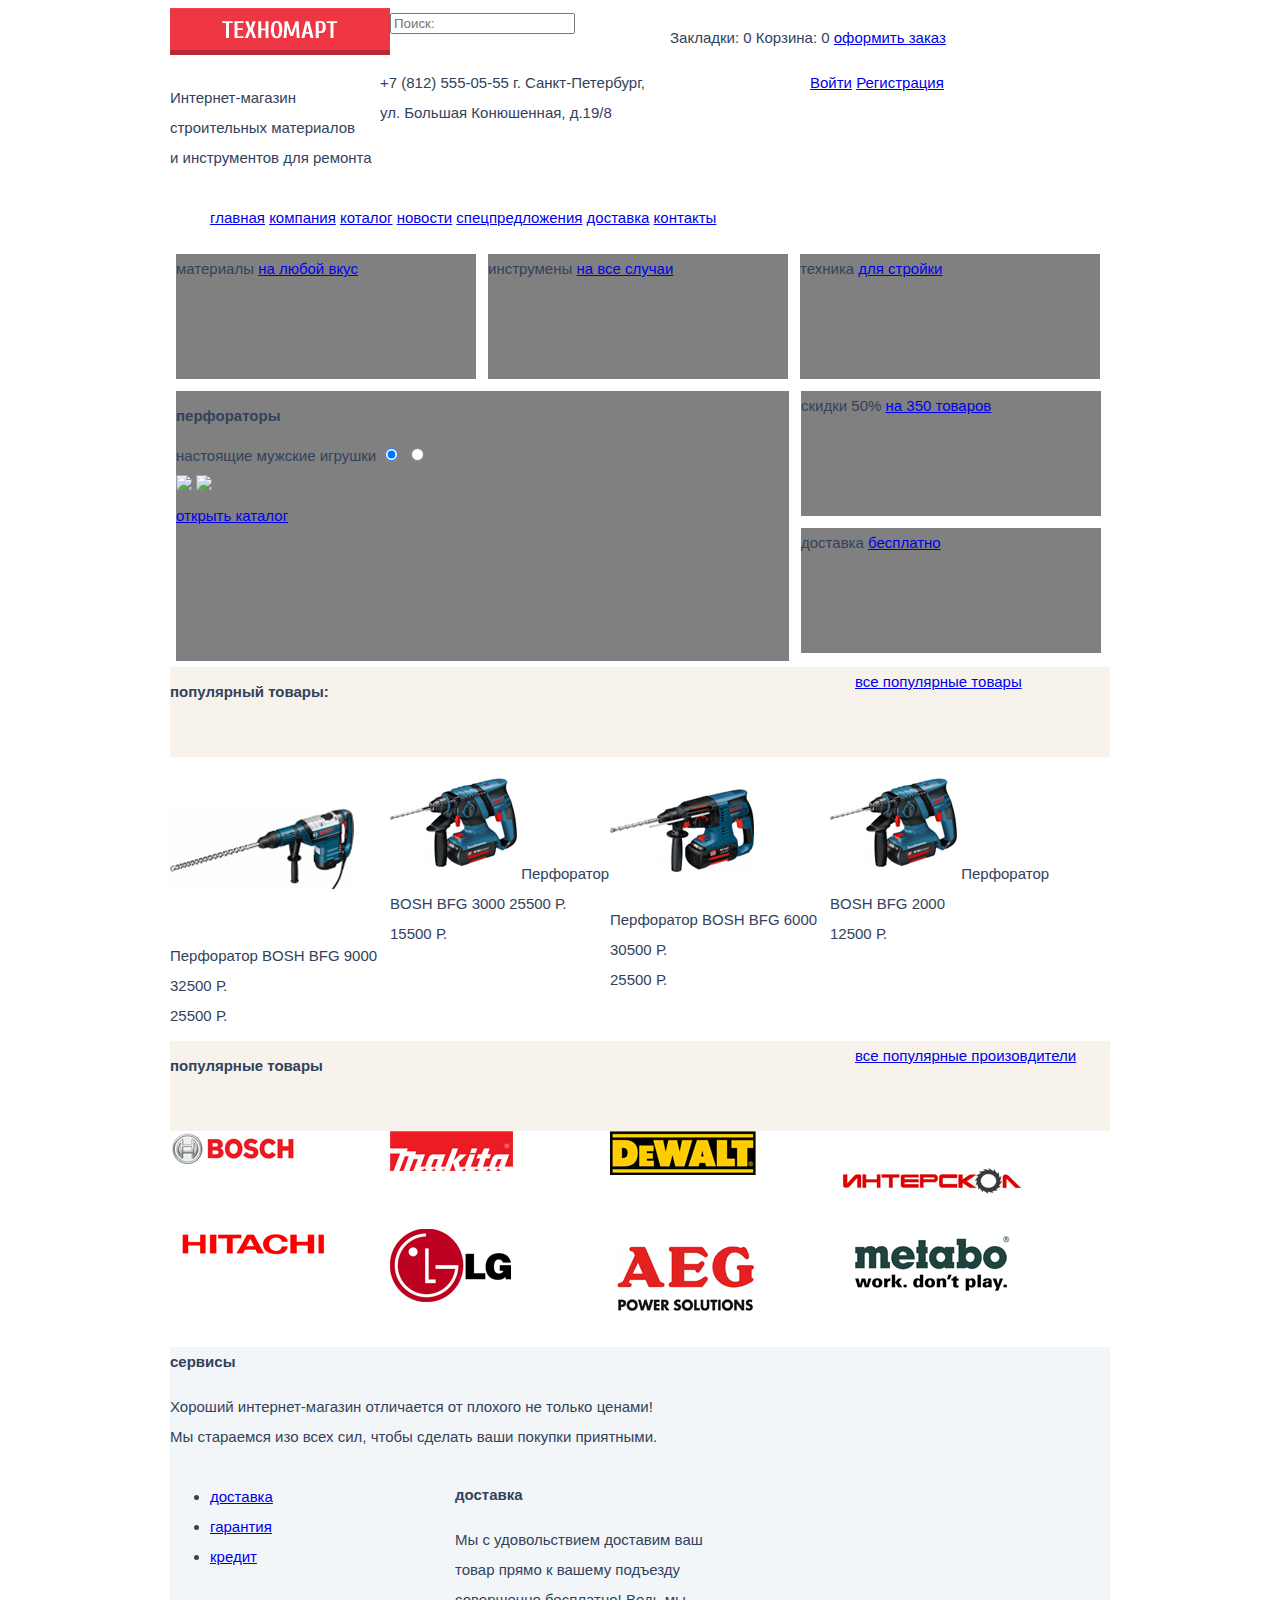
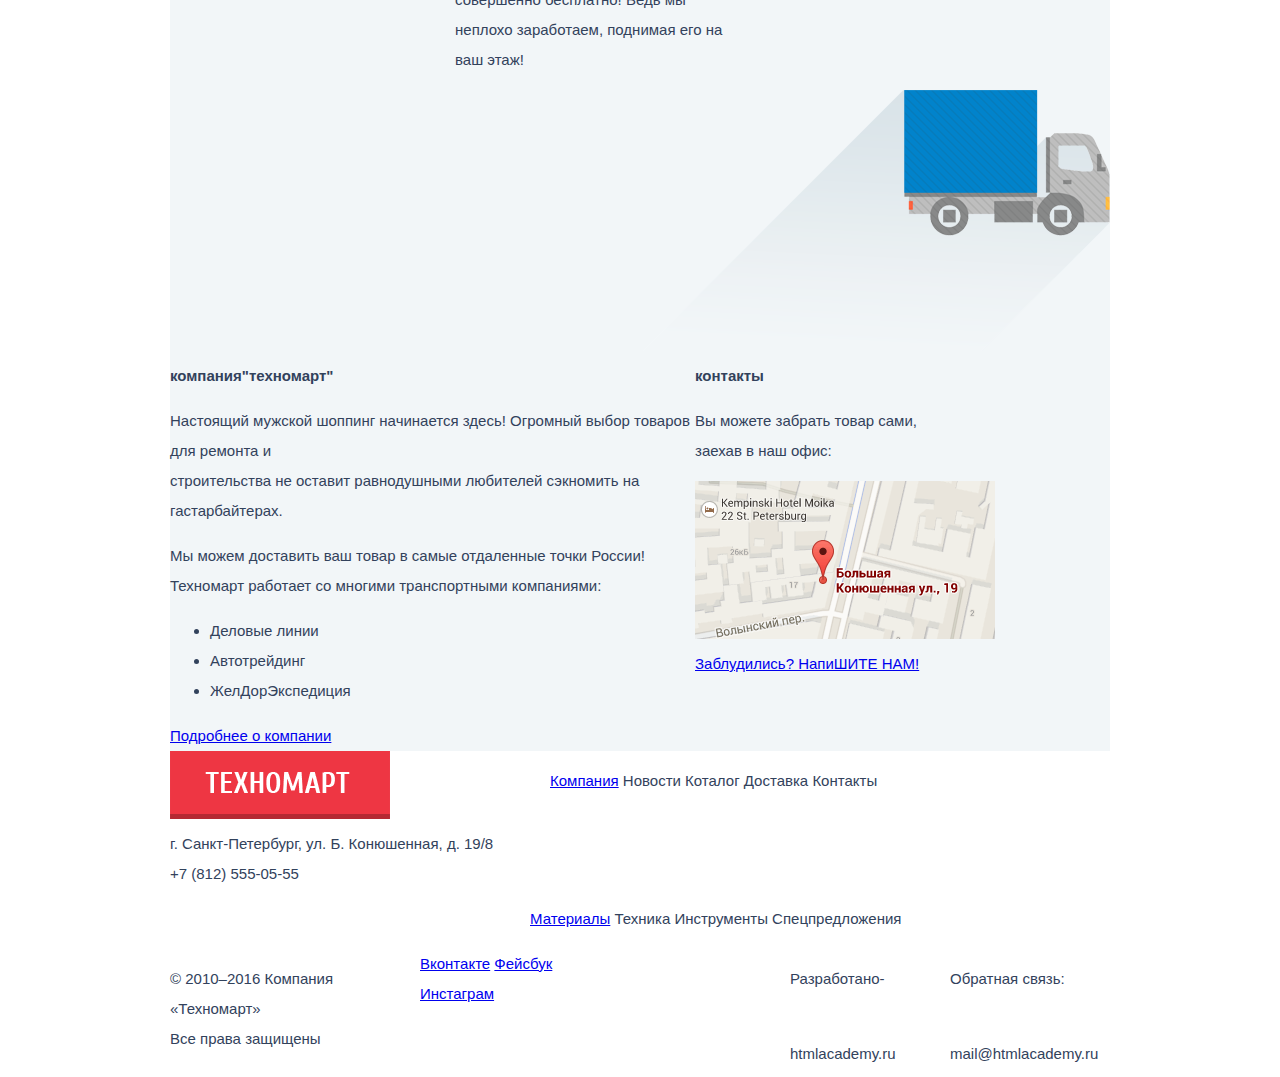
==== index.html @ 86e86a90 "Сетка личный проект" ====
<!DOCTYPE html>
<html lang="ru">
	<head>
		<meta charset="utf-8">
		<title>HTML Academy: Техномарт</title>
		<link href="css/style.css" rel="stylesheet">
    </head>
	<body>
		<header class="main_container">
			<div class="nav_head container">
				<div class="header_top clearfix">
					<div class="logo_head">
						<a href="#"><img src="img/head_logo.jpg" alt="Техномарт"></a>
					</div>
					<form class="search">
						<input type="search" placeholder="Поиск:">
					</form>			
					<ul class="users_panel">
						<li>Закладки: 0</li>
						<li>Корзина: 0</li>
						<li><a href="#">оформить заказ</a></li>
					</ul>
				</div>	
				<div class="header_middle clearfix">
					<div class="info_block">
						<p>Интернет-магазин<br> 
						строительных материалов<br>
						и инструментов для ремонта</p>
					</div>
					<div class="head_contacts">
						<div class="head_tel">+7 (812) 555-05-55
							<span class="head_signature">г. Санкт-Петербург, ул. Большая Конюшенная, д.19/8</span>
						</div>
					</div>	
					<div class="users_block">
						<a class="login" href="#">Войти</a>
						<a class="reg" href="#">Регистрация</a>
					</div>
				</div>	
				<nav class="main_navigation">
					<ul>
						<li><a href="#">главная</a></li>
						<li><a href="#">компания</a></li>
						<li><a href="#">коталог</a></li>
						<li><a href="#">новости</a></li>
						<li><a href="#">спецпредложения</a></li>
						<li><a href="#">доставка</a></li>
						<li><a href="#">контакты</a></li>
					</ul>
				</nav>
			</div>
		</header>
		<main class="container">		
			<div class="services clearfix">
				<div class="services_block">
					<span class="service_name">материалы</span>
					<a href="#">на любой вкус</a>
				</div>
				<div class="services_block">
					<span class="service_name">инструмены</span>
					<a href="#">на все случаи</a>
				</div>
				<div class="services_block">
					<span class="service_name">техника</span>
					<a href="#">для стройки</a>
				</div>
				<div class="slider">
					<h1>перфораторы</h1>
					<span class="signature">настоящие мужские игрушки</span>
					<input type="radio" id="btn-1" name="toggle" checked>
					<input type="radio" id="btn-2" name="toggle">
					<div class="slider-controls">
						<label for="btn-1"></label>
						<label for="btn-2"></label>
					</div>
					<div class="slider-inner">
						<div class="slider-slides">
							<img src="img/slide1.svg">
							<img src="img/slide2.svg">
						</div>                        
					</div>
					<div class="btn btn_slider">
						<a href="#">открыть каталог</a>
					</div>
				</div>
				<div class="services_block">
					<span class="service_name">скидки 50%</span>
					<a href="#">на 350 товаров</a>
				</div>
				<div class="services_block">
					<span class="service_name">доставка</span>
					<a href="#">бесплатно</a>
				</div>
			</div>
			<div class="popular">
				<h1>популярный товары:</h1>
				<div class="btn">
					<a href="#">все популярные товары</a>
				</div>
			</div>
			<div class="index_item clearfix">
				<div class="item">
					<img src="img/item_3.jpg" alt="bosh bfg 9000">
					<span>Перфоратор BOSH BFG 9000</span>
					<span>32500 Р.</span>
					<div class="btn_buy">25500 Р.
					</div>
				</div>
				<div class="item">
					<img src="img/item1.jpg" alt="bosh bfg 3000">
					<span>Перфоратор BOSH BFG 3000</span>
					<span>25500 Р.</span>
					<div class="btn_buy">15500 Р.
					</div>
				</div>
				<div class="item">
					<img src="img/item2.png" alt="bosh bfg 6000">
					<span>Перфоратор BOSH BFG 6000</span>
					<span>30500 Р.</span>
					<div class="btn_buy">25500 Р.
					</div>
				</div>
				<div class="item">
					<img src="img/item1.jpg" alt="bosh bfg 2000">
					<span>Перфоратор BOSH BFG 2000</span>
					<div class="btn_buy">12500 Р.
					</div>
				</div>
			</div>
			<div class="popular">
				<h1>популярные товары</h1>
				<div class="btn">
					<a href="#">все популярные произовдители</a>
				</div>
			</div>
			<div class="marks clearfix">
				<a href="#"><img src="img/bosch.png" alt="bosh"></a>
				<a href="#"><img src="img/Makita.png" alt="makita"></a>
				<a href="#"><img src="img/DeWALT.png" alt="Dewalt"></a>
				<a href="#"><img src="img/Интерскол.png" alt="интерскол"></a>
				<a href="#"><img src="img/Hitachi.png" alt="hitachi"></a>
				<a href="#"><img src="img/LG.png" alt="lg"></a>
				<a href="#"><img src="img/AEG.png" alt="AEG"></a>
				<a href="#"><img src="img/Metabo.png" alt="metabo"></a>
			</div>
			<div class="services_bottom clearfix">
				<h2>сервисы</h2>
				<p>Хороший интернет-магазин отличается от плохого не только ценами!<br>
				Мы стараемся изо всех сил, чтобы сделать ваши покупки приятными.</p>
				<ul>
					<li><a href="#">доставка</a></li>
					<li><a href="#">гарантия</a></li>
					<li><a href="#">кредит</a></li>
				</ul>
				<div class="delivery">
					<h2>доставка</h2>
					<p>Мы с удовольствием доставим ваш товар прямо 
					к вашему подъезду совершенно бесплатно!
					Ведь мы неплохо заработаем,
					поднимая его на ваш этаж!</p>
				</div>	
				<img src="img/car.svg" alt="доставка">
			</div>
			<div class="about clearfix">
				<div class="about_left">
					<h1>компания"техномарт"</h1>
					</p>Настоящий мужской шоппинг начинается здесь! Огромный выбор товаров для ремонта и <br>
					строительства не оставит равнодушными любителей сэкномить на гастарбайтерах.</p>
					<p>Мы можем доставить ваш товар в самые отдаленные точки России!<br>
					Техномарт работает со многими транспортными компаниями: </p>
					<ul class="about_services">
						<li>Деловые линии</li>
						<li>Автотрейдинг</li>
						<li>ЖелДорЭкспедиция</li>
					</ul>
					<a href="#">Подробнее о компании</a>
				</div>
				<div class="about_right">
					<h1>контакты</h1>
					<p>Вы можете забрать товар сами,<br> 
					заехав в наш офис:</p>
					<img src="img/map.png"" alt="карта">
				</div>
				<div class="btn">
					<a href="#">Заблудились? НапиШИТЕ НАМ!</a>
				</div>
			</div>	
		</main>
		<footer class="main_footer container">
			<div class="footer_1 clearfix">	
				<div class="footer_logo">
					<img src="img/footer_logo.png" alt="техномарт">
				</div>
				<ul class="footer_main_navigation">
					<li><a href="#">Компания</a></li>
					<li><a href="#"></a>Новости</li>
					<li><a href="#"></a>Коталог</li>
					<li><a href="#"></a>Доставка</li>
					<li><a href="#"></a>Контакты</li>
				</ul>
				<section class="footer_main_contacts">
					г. Санкт-Петербург, ул. Б. Конюшенная, д. 19/8
					+7 (812) 555-05-55
				</section>
				<ul class="foter_navigation">
					<li><a href="#">Материалы</a></li>
					<li><a href="#"></a>Техника</li>
					<li><a href="#"></a>Инструменты</li>
					<li><a href="#"></a>Спецпредложения</li>
				</ul>
			</div>		
			<div class="footer_2 clearfix">
				<div class="cop">
					<p>© 2010–2016 Компания «Техномарт»<br>
					Все права защищены</p>
				</div>
				<section class="footer_social">
					<a class="social_btn social_btn_vk" href="#">Вконтакте</a>
					<a class="social_btn social_btn_fb" href="#">Фейсбук</a>
					<a class="social_btn social_btn_inst" href="#">Инстаграм</a>
				</section>
				<div class="footer_contacts">
					<p>Обратная связь:</p><br>
					<span>mail@htmlacademy.ru</span>
				</div>
				<div class="footer_contacts">
					<p>Разработано-</p><br>
					<span>htmlacademy.ru</span>
				</div>
			</div>		
		</footer>
	</body>
</html>
---- css/style.css ----
body,h1,h2 {
	font-size: 15px;
	line-height: 30px;
	color: #32425c;
	font-style: normal;
	font-family: Curpum Regular, Arial, Helvetica, sans-serif;
	
}
.container {
  width: 940px;
  margin: 0 auto;
  padding: 0 10px;
}
/* header */
.logo_head {
	float: left;
}
.search {
	width: 240px;
	float: left;
}
.users_panel {
	width: 440px;
	float: right;
}
.clearfix::after {
  content: "";
  display: table;
  clear: both;
}
.info_block {
	width: 210px;
	float: left;
}
.head_contacts {
	width: 270px;
	float: left;
}
.users_block {
	width: 300px;
	float: right;
}

.main_navigation ul li, .users_panel li, .catalog_user_block li {
	display: inline-block;
}
/* header cotalog */
.catalog_user_block {
	width: 310px;
	float: right;
}
/* main */
.services_block {
	width: 300px;
	min-height: 125px;
	background-color: gray;
	margin: 6px;
	float: left;
}
.slider {
	width: 613px;
	min-height: 270px;
	background-color: gray;
	margin: 6px;
	float: left;
}
.popular {
	min-height: 90px;
	background-color: #f7f3ec;
}
.popular .btn {
	width: 255px;
	min-height: 40px;
	float: right;
}
.popular h1 {
	float: left;
}
.index_item {
	width: 100%;
	padding-top: 10px;
	padding-bottom: 10px;
}
.item {
	width: 220px;
	float: left;
}
.marks a {
	width: 220px;
	float: left;
}
.services_bottom {
	background-color: #f2f6f8;
}
.services_bottom ul {
	width: 245px;
	float: left;
}
.delivery {
	width: 285px;
	float: left;
	
}
.services_bottom img {
	float: right;
}
.about_left {
	width: 525px;
	float: left;

}
/* footer*/
.footer_logo {
	width: 220px;
	min-height: 70px;
	float: left;
}
.footer_main_navigation {
	width: 560px;
	min-height: 70px;
	float: right;
}

.footer_main_contacts {
	width: 335px;
	float: left;
}
.foter_navigation {
	width: 580px;
	float: right;
}
.cop {
	width: 250px;
	float: left;
}
.footer_social {
	width: 150px;
	float: left;
}
.footer_contacts {
	width: 160px;
	float: right;
}
/* main catalog */
.breadcrumbs {
	width: 100%
	float: left;
}
.index_content_left {
	width: 220px;
	float: left;
}
.section_title {
	width: 100%;
	float: left;
	background-color: #f2f6f8;
}
.filters_title {
	width:220px;
	float: left;
}
.filters {
	width: 220px;
	min-height: 715px;
	float: left;
}
.index_content_navigation {
	width: 700px;
	float: right;
}
.index_content_navigation ul {
	float: right;
}
.assortment {
	float:right;
}
.index_content_navigation h2 {
	width: 100px;
	float: left;
}
.items {
	width: 700px;
	float: right;
}
.item_box {
	width: 220px;
	min-height: 320px;
	float: left;
	margin: 5px;
	background-color: gray;
}
.index_content_navigation_2 {
	width: 290px;
	float: left;
}
.about {
	width: 100%;
	float: right;
	background-color: #f2f6f8;
}
/* index and catalog */
.footer_main_navigation li, 
.foter_navigation li, 
.breadcrumbs li,
.index_content_navigation li,
.index_content_navigation_2 li {
	display: inline-block;
}
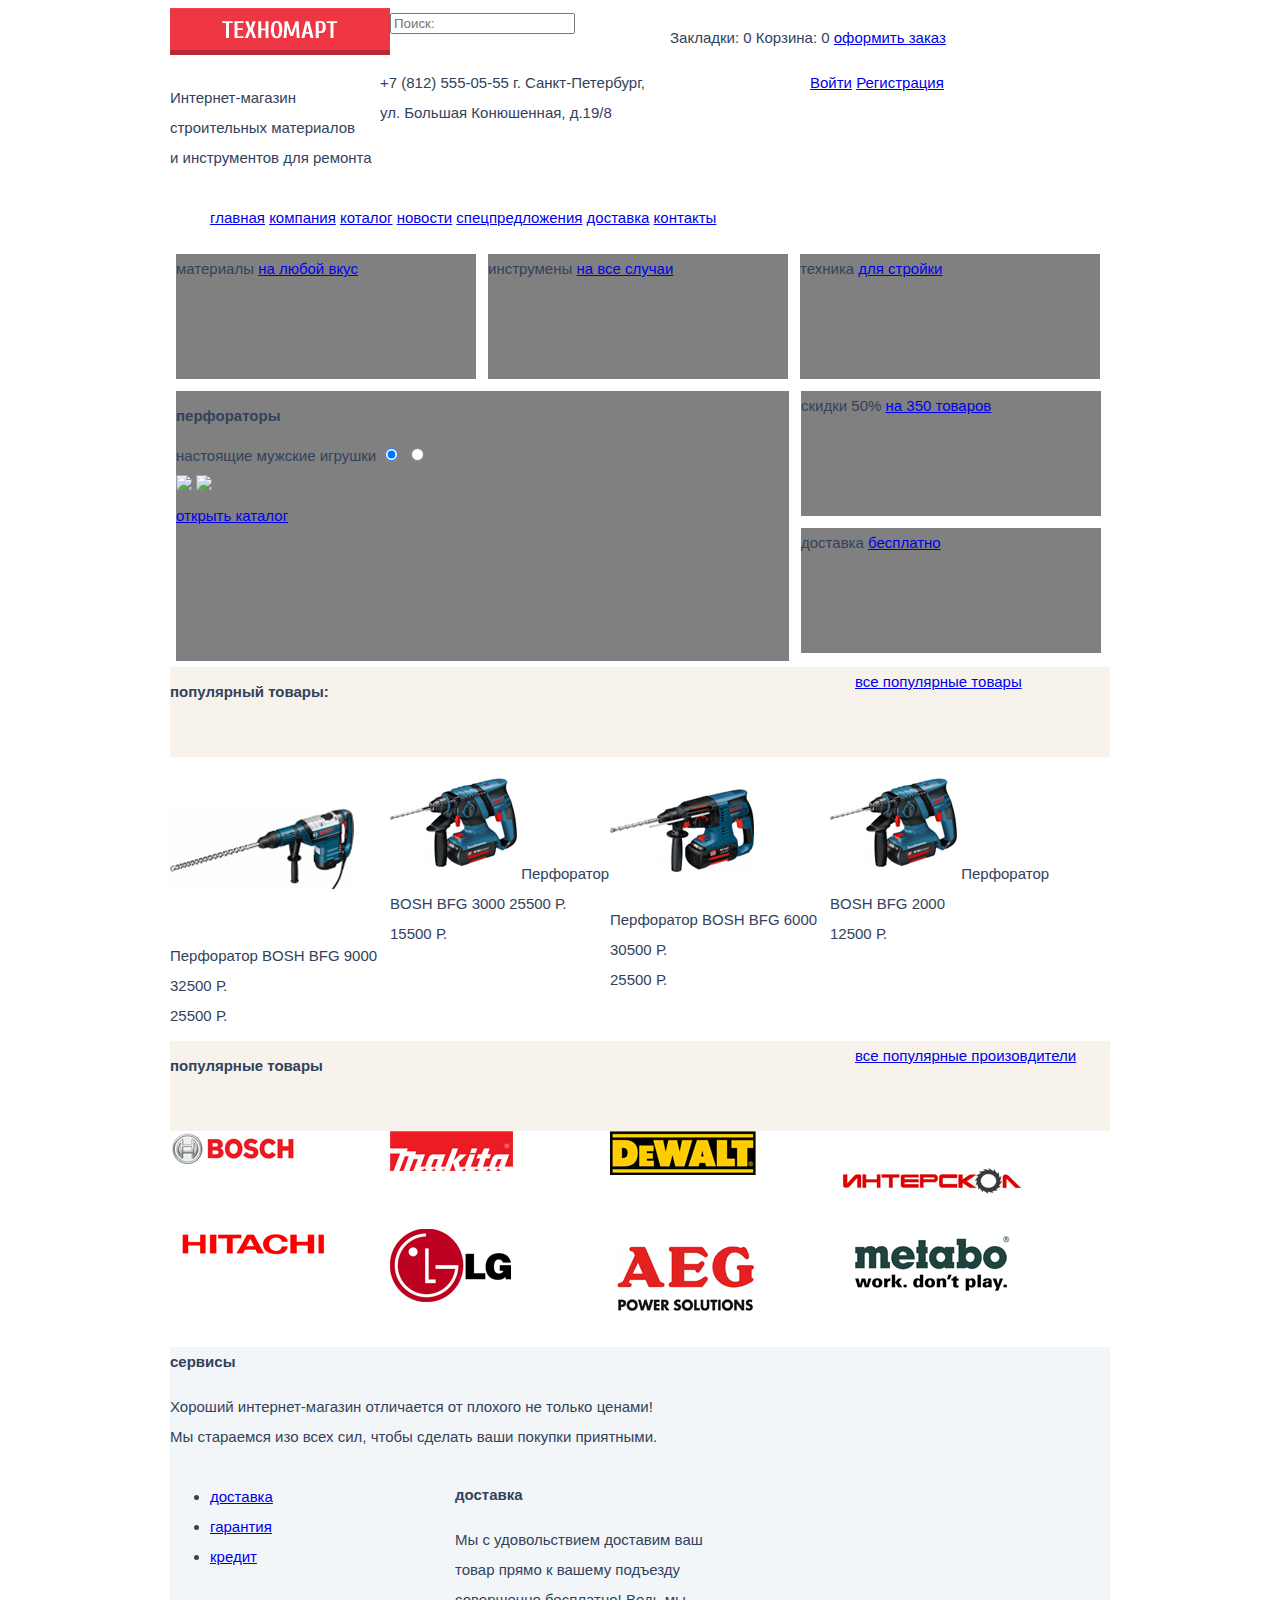
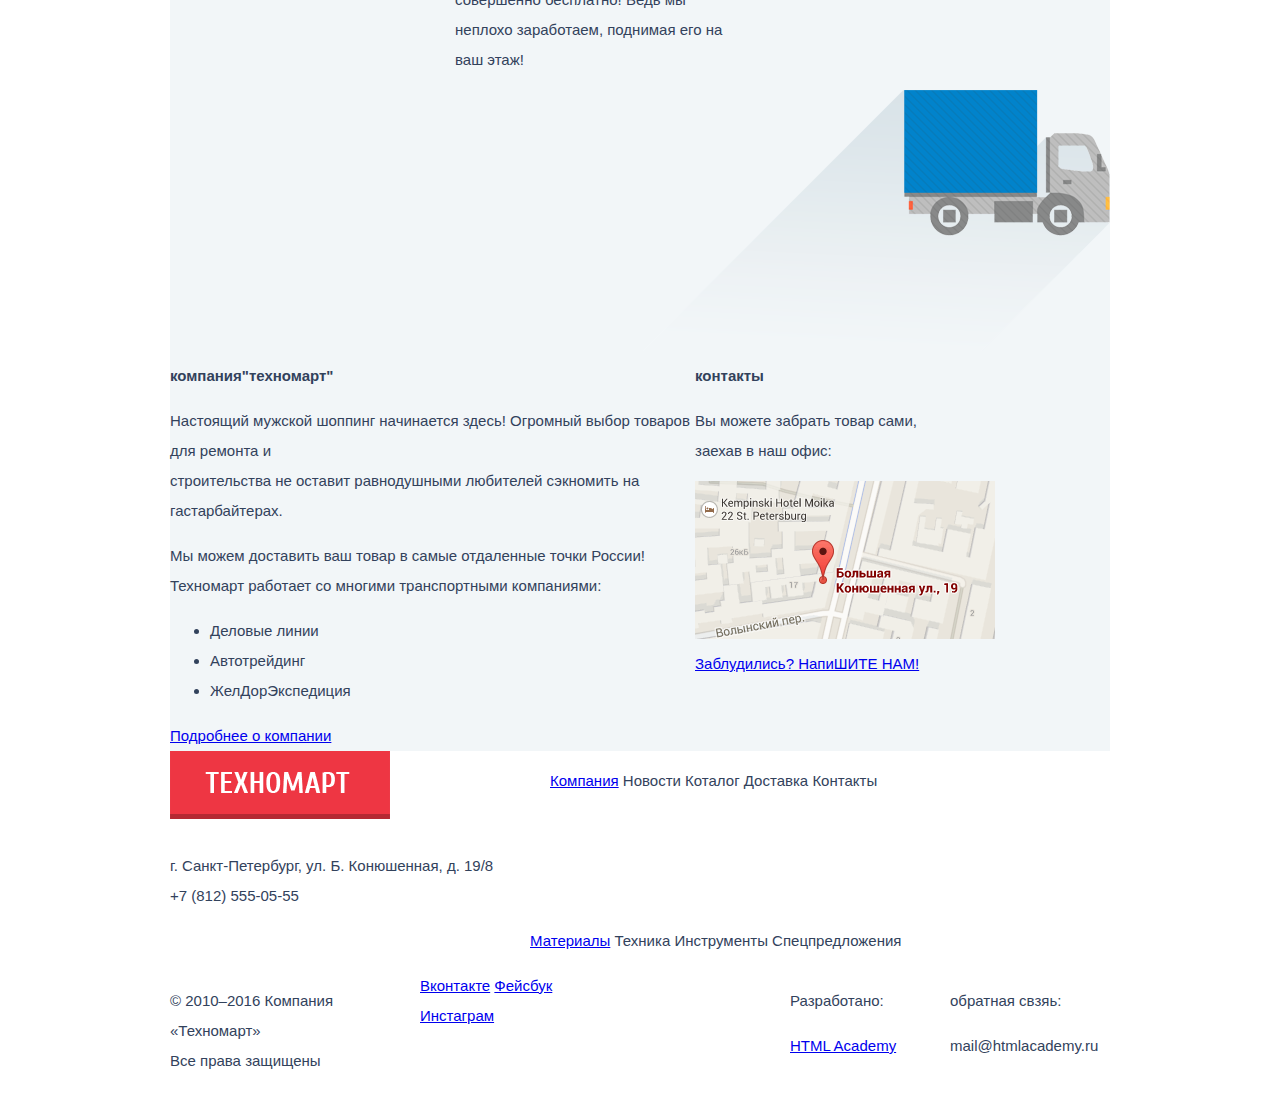
==== commit 4b287eec: "исправил ошибки" ====
--- a/index.html
+++ b/index.html
@@ -187,27 +187,31 @@
 			</div>	
 		</main>
 		<footer class="main_footer container">
-			<div class="footer_1 clearfix">	
-				<div class="footer_logo">
-					<img src="img/footer_logo.png" alt="техномарт">
-				</div>
-				<ul class="footer_main_navigation">
-					<li><a href="#">Компания</a></li>
-					<li><a href="#"></a>Новости</li>
-					<li><a href="#"></a>Коталог</li>
-					<li><a href="#"></a>Доставка</li>
-					<li><a href="#"></a>Контакты</li>
-				</ul>
-				<section class="footer_main_contacts">
-					г. Санкт-Петербург, ул. Б. Конюшенная, д. 19/8
-					+7 (812) 555-05-55
-				</section>
-				<ul class="foter_navigation">
-					<li><a href="#">Материалы</a></li>
-					<li><a href="#"></a>Техника</li>
-					<li><a href="#"></a>Инструменты</li>
-					<li><a href="#"></a>Спецпредложения</li>
-				</ul>
+			<div class="footer_1 clearfix">
+				<div class="footer_line_1 clearfix">	
+					<div class="footer_logo">
+						<img src="img/footer_logo.png" alt="техномарт">
+					</div>
+					<ul class="footer_main_navigation">
+						<li><a href="#">Компания</a></li>
+						<li><a href="#"></a>Новости</li>
+						<li><a href="#"></a>Коталог</li>
+						<li><a href="#"></a>Доставка</li>
+						<li><a href="#"></a>Контакты</li>
+					</ul>
+				</div>
+				<div class="footer_line_2 clearfix">
+					<div class="footer_main_contacts">
+						г. Санкт-Петербург, ул. Б. Конюшенная, д. 19/8
+						+7 (812) 555-05-55
+					</div>
+					<ul class="foter_navigation">
+						<li><a href="#">Материалы</a></li>
+						<li><a href="#"></a>Техника</li>
+						<li><a href="#"></a>Инструменты</li>
+						<li><a href="#"></a>Спецпредложения</li>
+					</ul>
+				</div>	
 			</div>		
 			<div class="footer_2 clearfix">
 				<div class="cop">
@@ -220,12 +224,12 @@
 					<a class="social_btn social_btn_inst" href="#">Инстаграм</a>
 				</section>
 				<div class="footer_contacts">
-					<p>Обратная связь:</p><br>
+					<p>обратная свзяь:</p>
 					<span>mail@htmlacademy.ru</span>
 				</div>
 				<div class="footer_contacts">
-					<p>Разработано-</p><br>
-					<span>htmlacademy.ru</span>
+					<p>Разработано:</p>
+					<a class="btn" href="https://htmlacademy.ru">HTML Academy</a>
 				</div>
 			</div>		
 		</footer>
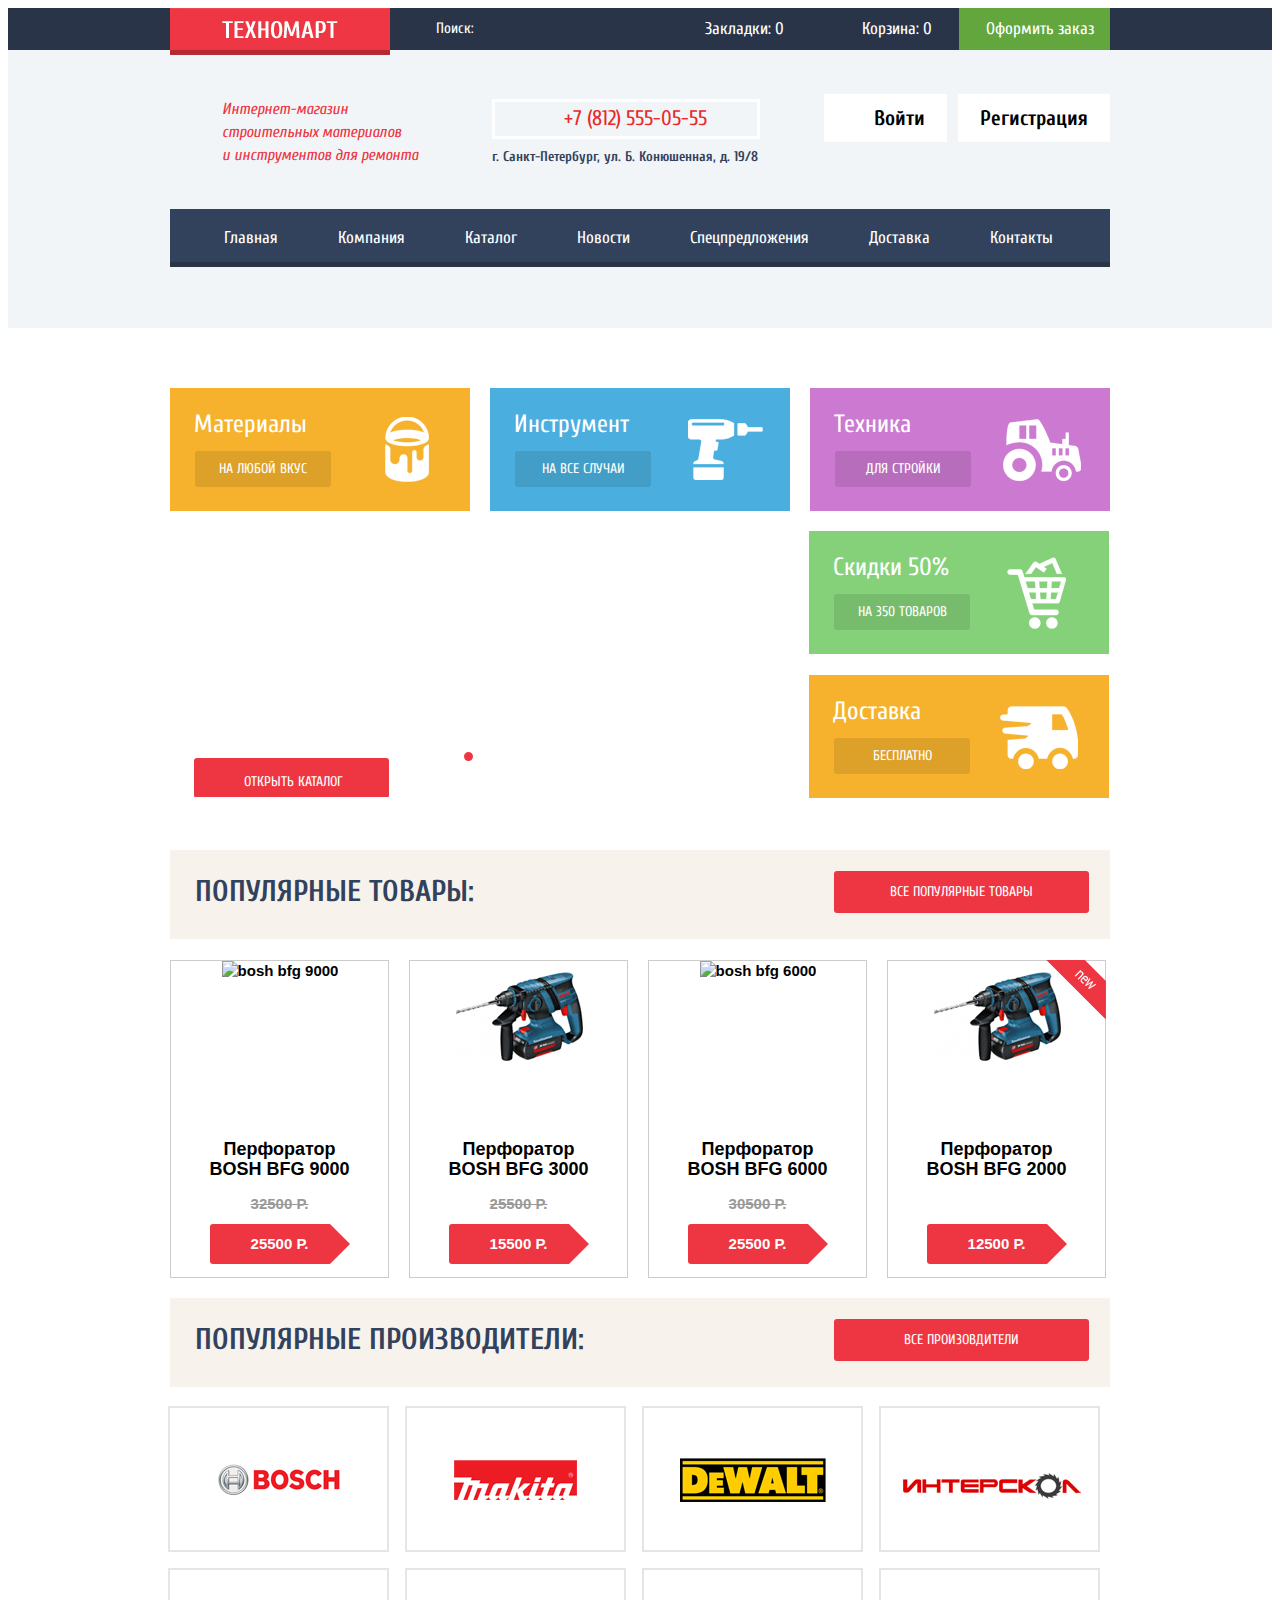
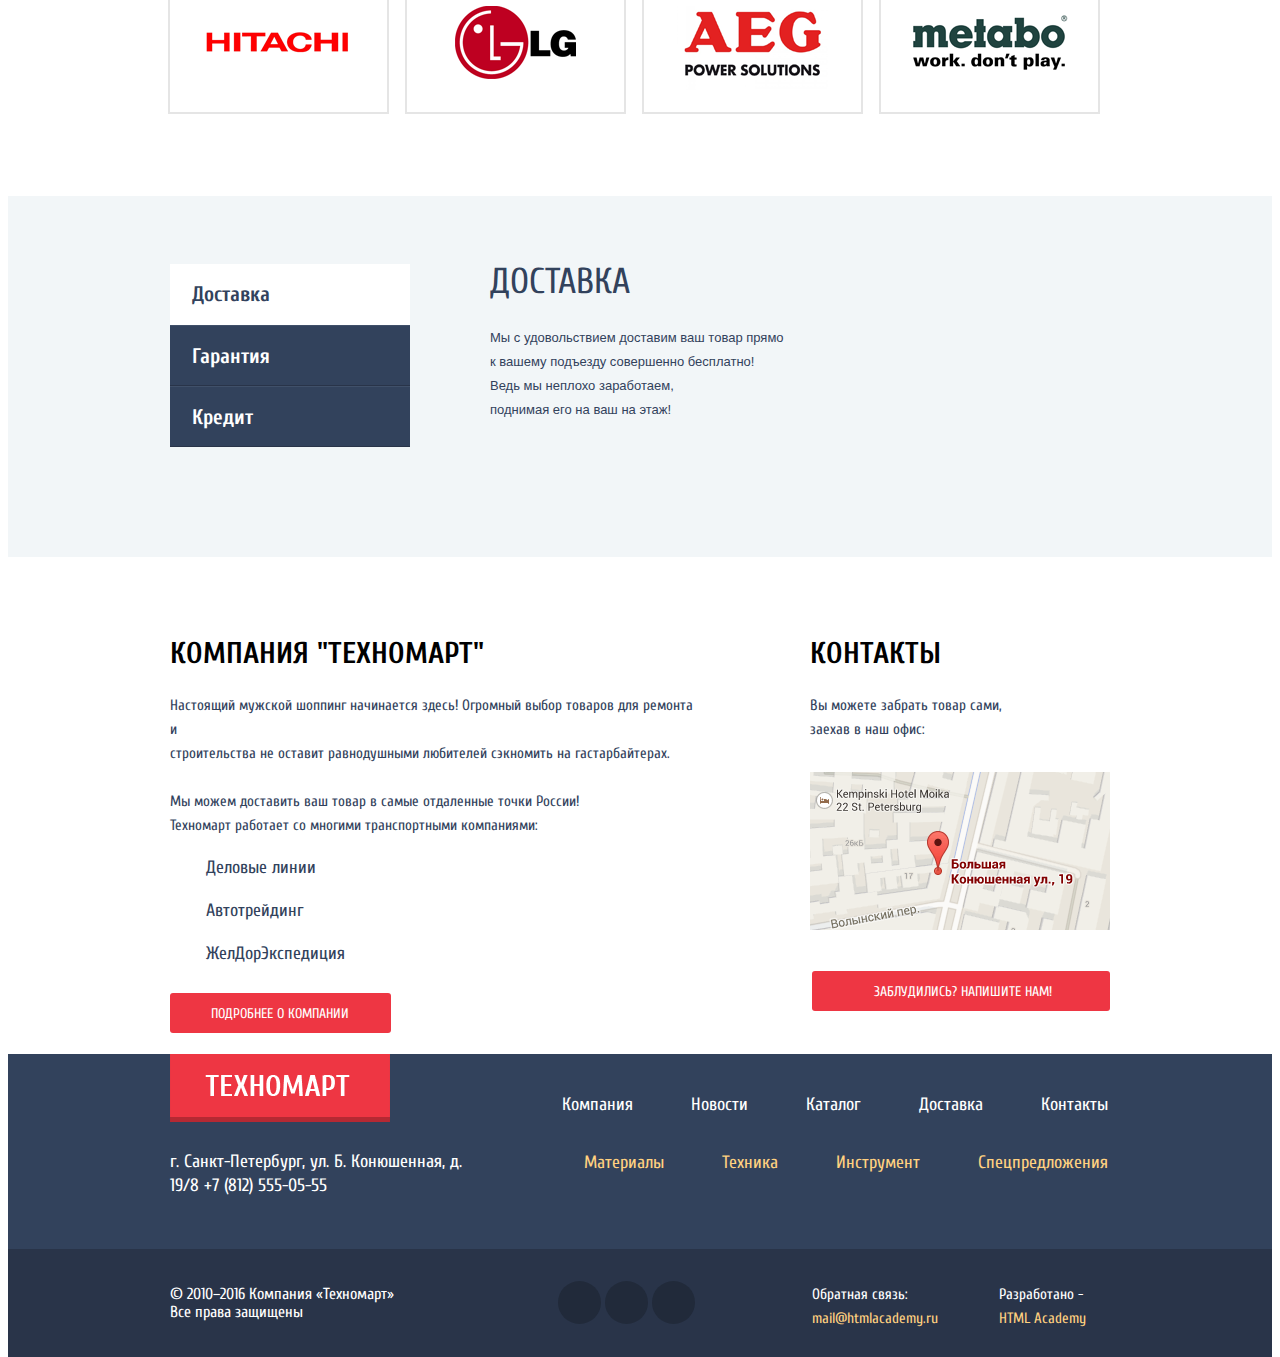
==== commit 8be614da: "финальный проект" ====
--- a/index.html
+++ b/index.html
@@ -3,235 +3,360 @@
 	<head>
 		<meta charset="utf-8">
 		<title>HTML Academy: Техномарт</title>
+		<link rel="stylesheet" href="css/normalize.css">
 		<link href="css/style.css" rel="stylesheet">
+		<link href='https://fonts.googleapis.com/css?family=Cuprum:400,700italic,400italic,700&subset=latin,cyrillic' rel='stylesheet' type='text/css'>
     </head>
 	<body>
-		<header class="main_container">
-			<div class="nav_head container">
-				<div class="header_top clearfix">
-					<div class="logo_head">
-						<a href="#"><img src="img/head_logo.jpg" alt="Техномарт"></a>
-					</div>
+		<header class="main_container index">
+			<div class="header_line_1">
+				<div class="container clearfix">
+					<a class="logo_head" href="#"></a>
 					<form class="search">
-						<input type="search" placeholder="Поиск:">
+						<input class="icon_search main_search" type="search" placeholder="Поиск:">
 					</form>			
 					<ul class="users_panel">
-						<li>Закладки: 0</li>
-						<li>Корзина: 0</li>
-						<li><a href="#">оформить заказ</a></li>
+						<li><a href="#">Закладки: 0</a></li>
+						<li><a href="#">Корзина: 0</a></li>
+						<li><a class="order" href="#">Оформить заказ</a></li>
 					</ul>
+				</div>
+			</div>			
+			<div class="container clearfix">
+				<div class="info_block">
+					<p>Интернет-магазин<br> 
+					строительных материалов<br>
+					и инструментов для ремонта</p>
+				</div>
+				<div class="head_contacts">
+					<div class="head_tel">
+						<span>+7 (812) 555-05-55</span>
+					</div>
+					<div class="head_signature">г. Санкт-Петербург, ул. Б. Конюшенная, д. 19/8</div>
 				</div>	
-				<div class="header_middle clearfix">
-					<div class="info_block">
-						<p>Интернет-магазин<br> 
-						строительных материалов<br>
-						и инструментов для ремонта</p>
-					</div>
-					<div class="head_contacts">
-						<div class="head_tel">+7 (812) 555-05-55
-							<span class="head_signature">г. Санкт-Петербург, ул. Большая Конюшенная, д.19/8</span>
-						</div>
+				<div class="users_block">
+					<a class="login" href="#">Войти</a>
+					<a class="reg" href="#">Регистрация</a>
+				</div>
+			</div>	
+			<nav class="main_navigation container">
+				<ul>
+					<li><a href="#">Главная</a></li>
+					<li><a href="#">Компания</a></li>
+					<li><a href="#">Каталог</a></li>
+					<li><a href="#">Новости</a></li>
+					<li><a href="#">Спецпредложения</a></li>
+					<li><a href="#">Доставка</a></li>
+					<li><a href="#">Контакты</a></li>
+				</ul>
+			</nav>
+		</header>
+		<main>
+			<div class="container">
+				<div class="services clearfix">
+					<div class="services_block orange">
+						<div class="new">
+						</div>
+						<span class="service_name">Материалы</span>
+						<a href="#">на любой вкус</a>
+					</div>
+					<div class="services_block blue">
+						<span class="service_name">Инструмент</span>
+						<a href="#">на все случаи</a>
+					</div>
+					<div class="services_block purple">
+						<span class="service_name">Техника</span>
+						<a href="#">для стройки</a>
+					</div>
+					<div class="slider_wrapper">
+						
+						<div class="arrows">
+							<label class="arrow_left" for="slide1"></label>
+							<label class="arrow_right" for="slide2"></label>
+						</div>
+						<input type="radio" id="slide1" name="toggle" checked>
+						<input type="radio" id="slide2" name="toggle">
+						<div class="circles">
+							<label for="slide1"></label>
+							<label for="slide2"></label>
+						</div>
+						
+						
+						<div class="slider">
+							<div class="slides slide1">
+								<div class="slide_text">
+									<div class="slide-title">
+										перфораторы</div>
+									<p>Настроящие мужские игрушки</p>
+									<a class="btn btn_slider" href="#">открыть каталог</a>
+								</div>
+							</div>	
+							<div class="slides slide2">
+								<div class="slide_text">
+									<div class="slide-title">
+										Дрели</div>
+									<p>Соседям на радость!</p>
+									<a class="btn btn_slider" href="#">открыть каталог</a>
+								</div>
+							</div>	
+						</div>		
+					</div>
+				
+					<div class="services_block green">
+						<span class="service_name">Скидки 50%</span>
+						<a href="#">на 350 товаров</a>
+					</div>
+					<div class="services_block orange_2">
+						<span class="service_name">Доставка</span>
+						<a href="#">бесплатно</a>
+					</div>
+				</div>
+				
+				
+				<div class="popular">
+					<h1>популярные товары:</h1>
+					<a class="btn" href="#">все популярные товары</a>
+				</div>
+				<div class="index_item clearfix">
+					<div class="item">
+						<div class="actions">
+							<a href="#" class="buy">Купить</a>
+							<a href="#" class="bookmark">В закладки</a>
+						</div>
+						<div class="item_image">
+							<img src="img/item3.jpg" alt="bosh bfg 9000">
+						</div>	
+						<h1 class="title">Перфоратор BOSH BFG 9000</h1>
+						<div class="discount">32500 Р.</div>
+						<div class="btn_buy">25500 Р.
+						</div>
+					</div>
+					<div class="item">
+						<div class="actions">
+							<a href="#" class="buy">Купить</a>
+							<a href="#" class="bookmark">В закладки</a>
+						</div>
+						<div class="item_image">
+							<img src="img/item1.jpg" alt="bosh bfg 3000">
+						</div>	
+						<h1 class="title">Перфоратор BOSH BFG 3000</h1>
+						<div class="discount">25500 Р.</div>
+						<div class="btn_buy">15500 Р.
+						</div>
+					</div>
+					<div class="item">
+						<div class="actions">
+							<a href="#" class="buy">Купить</a>
+							<a href="#" class="bookmark">В закладки</a>
+						</div>
+						<div class="item_image">
+							<img src="img/item2.jpg" alt="bosh bfg 6000">
+						</div>	
+						<h1 class="title">Перфоратор BOSH BFG 6000</h1>
+						<div class="discount">30500 Р.</div>
+						<div class="btn_buy">25500 Р.
+						</div>
+					</div>
+					<div class="item new_mark">
+						<div class="actions">
+							<a href="#" class="buy">Купить</a>
+							<a href="#" class="bookmark">В закладки</a>
+						</div>
+						<div class="item_image">
+							<img src="img/item1.jpg" alt="bosh bfg 2000">
+						</div>	
+						<h1 class="title">Перфоратор BOSH BFG 2000</h1>
+						<div class="discount"></div>
+						<div class="btn_buy">12500 Р.
+						</div>
+					</div>
+				</div>	
+
+				
+				<div class="popular_manufac clearfix">
+					<h1>популярные производители:</h1>
+						<a class="btn" href="#">все произовдители</a>
+				</div>
+				
+				
+				<div class="marks clearfix">
+					<a href="#">
+						<div class="marks_box">
+							<img src="img/bosch.png" alt="bosh">
+						</div>
+					</a>
+					<a href="#">
+						<div class="marks_box">		
+							<img src="img/Makita.png" alt="makita">
+						</div>
+					</a>	
+					<a href="#">		
+						<div class="marks_box">	
+							<img src="img/DeWALT.png" alt="Dewalt">
+						</div>
+					</a>	
+					<a href="#">		
+						<div class="marks_box">
+							<img src="img/Интерскол.png" alt="интерскол">
+						</div>
+					</a>	
+					<a href="#">		
+						<div class="marks_box">	
+							<img src="img/Hitachi.png" alt="hitachi">
+						</div>
+					</a>	
+					<a href="#">
+						<div class="marks_box">	
+							<img src="img/LG.png" alt="lg">
+						</div>
+					</a>	
+					<a href="#">	
+						<div class="marks_box">	
+							<img src="img/AEG.png" alt="AEG">
+						</div>
+					</a>	
+					<a href="#">	
+						<div class="marks_box">	
+							<img src="img/Metabo.png" alt="metabo">
+						</div>
+					</a>	
+				</div>
+			</div>	
+			
+			
+			<div class="services_bottom clearfix">
+				<div class="container">
+					<div class="switcher">
+						<input type="radio" name="switch_point" id="switch1" checked>
+						<input type="radio" name="switch_point" id="switch2">
+						<input type="radio" name="switch_point" id="switch3">
+
+						<ul class="switcher_bar">
+							<li>
+								<label for="switch1">Доставка</label>
+							</li>
+							<li>
+								<label for="switch2">Гарантия</label>
+							</li>
+							<li>
+								<label for="switch3">Кредит</label>
+							</li>
+						</ul>
+
+						<div class="sw_slides sw_slide1">
+							<h1 class="sw_title">Доставка</h1>
+							<p class="sw_text">Мы&nbsp;с&nbsp;удовольствием доставим ваш товар прямо к&nbsp;вашему подъезду совершенно бесплатно! <br>
+							Ведь мы&nbsp;неплохо заработаем, <br>поднимая его на&nbsp;ваш на&nbsp;этаж!</p>
+						</div>
+
+						<div class="sw_slides sw_slide2">
+							<h1 class="sw_title">Гарантия</h1>
+							<p class="sw_text">Если купленный у нас товар поломается или заискрит, а также в случае пожара, 
+							спровоцированного его возгаранием,  вы всегда можете быть уверены 
+							в нашей гарантии. Мы обменяем сгоревший товар на новый. Дом уж восстановите как-нибудь сами.</p>
+						</div>
+
+						<div class="sw_slides sw_slide3">
+							<h1 class="sw_title">Кредит</h1>
+							<p class="sw_text">Залезть в долговую яму стало проще! Кредитные консультанты придут вам на помощь.</p>
+						</div>
+					</div>
+				</div>			
+			</div>		
+
+			
+			
+			<div class="about clearfix">
+				<div class="container">
+					<div class="about_left">
+						<h1>компания "техномарт"</h1>
+						<p>Настоящий мужской шоппинг начинается здесь! Огромный выбор товаров для ремонта и<br>
+						строительства не оставит равнодушными любителей сэкномить на гастарбайтерах.</p>
+						<p>Мы можем доставить ваш товар в самые отдаленные точки России!<br>
+						Техномарт работает со многими транспортными компаниями: </p>
+						<ul class="about_services">
+							<li>Деловые линии</li>
+							<li>Автотрейдинг</li>
+							<li>ЖелДорЭкспедиция</li>
+						</ul>
+						<a class="btn" href="#">Подробнее о компании</a>
+					</div>
+					<div class="about_right">
+						<h1>контакты</h1>
+						<p>Вы можете забрать товар сами,<br> 
+						заехав в наш офис:</p>
+						<img class="map" src="img/map.png"" alt="карта">
+					
+						<a class="btn" href="#">Заблудились? НапиШИТЕ НАМ!</a>
+					</div>
+				</div>	
+			</div>
+
+			
+		</main>
+		
+		
+		
+		<footer>
+			<div class="footer_upper footer_upper_cotalog">
+				<div class="container clearfix">
+					<div class="contacts">
+						<a class="logo" href="/"></a>
+					</div>
+					<div class="footer_menu_up">
+						<ul class="site_menu">
+							<li><a href="#">Компания</a>
+							</li>
+							<li><a href="#">Новости</a>
+							</li>
+							<li><a href="catalog.html">Каталог</a>
+							</li>
+							<li><a href="#shipping">Доставка</a>
+							</li>
+							<li><a href="#contacts">Контакты</a>
+							</li>
+						</ul>
 					</div>	
-					<div class="users_block">
-						<a class="login" href="#">Войти</a>
-						<a class="reg" href="#">Регистрация</a>
+					<div class="footer_menu_dw">
+						<p class="address">г. Санкт-Петербург, ул. Б. Конюшенная, д. 19/8
+						+7 (812) 555-05-55</p>
+						<ul class="shop_menu">
+							<li><a href="catalog.html">Материалы</a>
+							</li>
+							<li><a href="catalog.html">Техника</a>
+							</li>
+							<li><a href="catalog.html">Инструмент</a>
+							</li>
+							<li><a href="catalog.html">Спецпредложения</a>
+							</li>
+						</ul>
+					</div>	
+				</div>
+			</div>
+
+
+			
+			<div class="footer_2 clearfix">
+				<div class="container">
+					<div class="cop">
+						<p>© 2010–2016 Компания «Техномарт»<br>
+						Все права защищены</p>
+					</div>
+					<section class="footer_social">
+						<a class="social_btn social_btn_vk" href="#"></a>
+						<a class="social_btn social_btn_fb" href="#"></a>
+						<a class="social_btn social_btn_inst" href="#"></a>
+					</section>
+					<div class="footer_contacts_mail">
+						<p>Обратная связь: <a href="#">mail@htmlacademy.ru</a></p>
+					</div>
+					<div class="footer_contacts">
+						<p>Разработано - <br><a href="https://htmlacademy.ru">HTML Academy</a></p>
 					</div>
 				</div>	
-				<nav class="main_navigation">
-					<ul>
-						<li><a href="#">главная</a></li>
-						<li><a href="#">компания</a></li>
-						<li><a href="#">коталог</a></li>
-						<li><a href="#">новости</a></li>
-						<li><a href="#">спецпредложения</a></li>
-						<li><a href="#">доставка</a></li>
-						<li><a href="#">контакты</a></li>
-					</ul>
-				</nav>
-			</div>
-		</header>
-		<main class="container">		
-			<div class="services clearfix">
-				<div class="services_block">
-					<span class="service_name">материалы</span>
-					<a href="#">на любой вкус</a>
-				</div>
-				<div class="services_block">
-					<span class="service_name">инструмены</span>
-					<a href="#">на все случаи</a>
-				</div>
-				<div class="services_block">
-					<span class="service_name">техника</span>
-					<a href="#">для стройки</a>
-				</div>
-				<div class="slider">
-					<h1>перфораторы</h1>
-					<span class="signature">настоящие мужские игрушки</span>
-					<input type="radio" id="btn-1" name="toggle" checked>
-					<input type="radio" id="btn-2" name="toggle">
-					<div class="slider-controls">
-						<label for="btn-1"></label>
-						<label for="btn-2"></label>
-					</div>
-					<div class="slider-inner">
-						<div class="slider-slides">
-							<img src="img/slide1.svg">
-							<img src="img/slide2.svg">
-						</div>                        
-					</div>
-					<div class="btn btn_slider">
-						<a href="#">открыть каталог</a>
-					</div>
-				</div>
-				<div class="services_block">
-					<span class="service_name">скидки 50%</span>
-					<a href="#">на 350 товаров</a>
-				</div>
-				<div class="services_block">
-					<span class="service_name">доставка</span>
-					<a href="#">бесплатно</a>
-				</div>
-			</div>
-			<div class="popular">
-				<h1>популярный товары:</h1>
-				<div class="btn">
-					<a href="#">все популярные товары</a>
-				</div>
-			</div>
-			<div class="index_item clearfix">
-				<div class="item">
-					<img src="img/item_3.jpg" alt="bosh bfg 9000">
-					<span>Перфоратор BOSH BFG 9000</span>
-					<span>32500 Р.</span>
-					<div class="btn_buy">25500 Р.
-					</div>
-				</div>
-				<div class="item">
-					<img src="img/item1.jpg" alt="bosh bfg 3000">
-					<span>Перфоратор BOSH BFG 3000</span>
-					<span>25500 Р.</span>
-					<div class="btn_buy">15500 Р.
-					</div>
-				</div>
-				<div class="item">
-					<img src="img/item2.png" alt="bosh bfg 6000">
-					<span>Перфоратор BOSH BFG 6000</span>
-					<span>30500 Р.</span>
-					<div class="btn_buy">25500 Р.
-					</div>
-				</div>
-				<div class="item">
-					<img src="img/item1.jpg" alt="bosh bfg 2000">
-					<span>Перфоратор BOSH BFG 2000</span>
-					<div class="btn_buy">12500 Р.
-					</div>
-				</div>
-			</div>
-			<div class="popular">
-				<h1>популярные товары</h1>
-				<div class="btn">
-					<a href="#">все популярные произовдители</a>
-				</div>
-			</div>
-			<div class="marks clearfix">
-				<a href="#"><img src="img/bosch.png" alt="bosh"></a>
-				<a href="#"><img src="img/Makita.png" alt="makita"></a>
-				<a href="#"><img src="img/DeWALT.png" alt="Dewalt"></a>
-				<a href="#"><img src="img/Интерскол.png" alt="интерскол"></a>
-				<a href="#"><img src="img/Hitachi.png" alt="hitachi"></a>
-				<a href="#"><img src="img/LG.png" alt="lg"></a>
-				<a href="#"><img src="img/AEG.png" alt="AEG"></a>
-				<a href="#"><img src="img/Metabo.png" alt="metabo"></a>
-			</div>
-			<div class="services_bottom clearfix">
-				<h2>сервисы</h2>
-				<p>Хороший интернет-магазин отличается от плохого не только ценами!<br>
-				Мы стараемся изо всех сил, чтобы сделать ваши покупки приятными.</p>
-				<ul>
-					<li><a href="#">доставка</a></li>
-					<li><a href="#">гарантия</a></li>
-					<li><a href="#">кредит</a></li>
-				</ul>
-				<div class="delivery">
-					<h2>доставка</h2>
-					<p>Мы с удовольствием доставим ваш товар прямо 
-					к вашему подъезду совершенно бесплатно!
-					Ведь мы неплохо заработаем,
-					поднимая его на ваш этаж!</p>
-				</div>	
-				<img src="img/car.svg" alt="доставка">
-			</div>
-			<div class="about clearfix">
-				<div class="about_left">
-					<h1>компания"техномарт"</h1>
-					</p>Настоящий мужской шоппинг начинается здесь! Огромный выбор товаров для ремонта и <br>
-					строительства не оставит равнодушными любителей сэкномить на гастарбайтерах.</p>
-					<p>Мы можем доставить ваш товар в самые отдаленные точки России!<br>
-					Техномарт работает со многими транспортными компаниями: </p>
-					<ul class="about_services">
-						<li>Деловые линии</li>
-						<li>Автотрейдинг</li>
-						<li>ЖелДорЭкспедиция</li>
-					</ul>
-					<a href="#">Подробнее о компании</a>
-				</div>
-				<div class="about_right">
-					<h1>контакты</h1>
-					<p>Вы можете забрать товар сами,<br> 
-					заехав в наш офис:</p>
-					<img src="img/map.png"" alt="карта">
-				</div>
-				<div class="btn">
-					<a href="#">Заблудились? НапиШИТЕ НАМ!</a>
-				</div>
 			</div>	
-		</main>
-		<footer class="main_footer container">
-			<div class="footer_1 clearfix">
-				<div class="footer_line_1 clearfix">	
-					<div class="footer_logo">
-						<img src="img/footer_logo.png" alt="техномарт">
-					</div>
-					<ul class="footer_main_navigation">
-						<li><a href="#">Компания</a></li>
-						<li><a href="#"></a>Новости</li>
-						<li><a href="#"></a>Коталог</li>
-						<li><a href="#"></a>Доставка</li>
-						<li><a href="#"></a>Контакты</li>
-					</ul>
-				</div>
-				<div class="footer_line_2 clearfix">
-					<div class="footer_main_contacts">
-						г. Санкт-Петербург, ул. Б. Конюшенная, д. 19/8
-						+7 (812) 555-05-55
-					</div>
-					<ul class="foter_navigation">
-						<li><a href="#">Материалы</a></li>
-						<li><a href="#"></a>Техника</li>
-						<li><a href="#"></a>Инструменты</li>
-						<li><a href="#"></a>Спецпредложения</li>
-					</ul>
-				</div>	
-			</div>		
-			<div class="footer_2 clearfix">
-				<div class="cop">
-					<p>© 2010–2016 Компания «Техномарт»<br>
-					Все права защищены</p>
-				</div>
-				<section class="footer_social">
-					<a class="social_btn social_btn_vk" href="#">Вконтакте</a>
-					<a class="social_btn social_btn_fb" href="#">Фейсбук</a>
-					<a class="social_btn social_btn_inst" href="#">Инстаграм</a>
-				</section>
-				<div class="footer_contacts">
-					<p>обратная свзяь:</p>
-					<span>mail@htmlacademy.ru</span>
-				</div>
-				<div class="footer_contacts">
-					<p>Разработано:</p>
-					<a class="btn" href="https://htmlacademy.ru">HTML Academy</a>
-				</div>
-			</div>		
+
+			
 		</footer>
 	</body>
 </html>
--- a/css/style.css
+++ b/css/style.css
@@ -1,10 +1,9 @@
-body,h1,h2 {
+body {
 	font-size: 15px;
-	line-height: 30px;
+	line-height: 24px;
 	color: #32425c;
 	font-style: normal;
-	font-family: Curpum Regular, Arial, Helvetica, sans-serif;
-	
+	font-family: 'Cuprum', Arial, Helvetica, sans-serif;
 }
 .container {
   width: 940px;
@@ -12,139 +11,1453 @@
   padding: 0 10px;
 }
 /* header */
+.main_container {
+	min-height: 320px;
+	background-color: #f1f5f7;
+}
+.index {
+	margin-bottom: 60px;
+}
+.header_line_1 {
+	max-height: 42px;
+	margin-bottom: 38px;
+}
 .logo_head {
-	float: left;
-}
+	width: 220px;
+	height: 47px;
+	float: left;
+	clear: both;
+	background: #ee3643 url(../img/head_logo.jpg) no-repeat 0 0;
+}
+.logo_head:hover {
+	background: #ee3643 url(../img/head_logo_hover.jpg) no-repeat 0 0;
+}
+.header_line_1 a:hover img:last-child {
+    display: block;
+}
+
 .search {
-	width: 240px;
-	float: left;
+	float: left;
+}
+.main_search {
+	width: 225px;
+}
+.search input[type="search"] {
+	margin: 0;
+	padding-top: 11px;
+	
+	padding-bottom: 11px;
+	padding-left: 46px;
+	color: #fff;
+	font-size: 15px;
+	line-height: 20px;
+	font-family: 'Cuprum', Arial, Helvetica, sans-serif;
+	background-color: #293449;
+	border: none;
+	
+}
+.search input[type="search"]:hover {
+	background-color: #212a3a;
+}
+.search input[type="search"]:focus {
+	border: none;
+	outline: 0;
+	background-image: url(../img/icon_search_active.png);
+	background-color: white;
+	color: black;
+}
+.icon_search {
+	background-image: url(../img/icon_search.png);
+	background-repeat: no-repeat;
+	background-position: 8% 50%;
+}
+.icon_search:hover {
+	background-image: url(../img/icon_search_hover.png);
+	background-repeat: no-repeat;
+	background-position: 8% 50%;
+}
+input::-webkit-input-placeholder { 
+	color: white; 
+}
+.icon_search:active {
+	background-image: url(../img/icon_search_active.png);
 }
 .users_panel {
-	width: 440px;
+	display: inline-block;
 	float: right;
-}
+	margin: 0;
+	padding: 0;
+	font-size: 0;
+}
+
+.users_panel li {
+	line-height: 12px;
+	font-size: 17px;
+	vertical-align: top;
+	
+}
+.users_panel li a {
+	display: block;
+	color: white;
+	text-decoration: none;
+	max-height: 12px;
+}
+.users_panel li:first-child  a{
+	padding: 15px 40px 15px 43px;
+}
+.users_panel li:nth-child(2)  a{
+	padding: 15px 27px 15px 38px;
+}
+.users_panel li:nth-child(1) a {
+	background-image: url(../img/icon_bookmark.png);
+	background-repeat: no-repeat;
+	background-position: 11% 51%;
+}
+.users_panel li:nth-child(2) {
+	text-align: center;
+}
+.users_panel li:nth-child(2) a {
+	background-image: url(../img/icon_basket.png);
+	background-repeat: no-repeat;
+	background-position: 7% 49%;
+}
+.order {
+	padding: 15px 16px 15px 27px;
+	text-align: center;
+}
+.users_panel li:nth-child(1) a:hover {
+	background-image: url(../img/icon_bookmark_hover.png);
+	background-repeat: no-repeat;
+	background-position: 11% 51%;
+}
+.users_panel li:nth-child(2) a:hover {
+	background-image: url(../img/icon_basket_hover.png);
+	background-repeat: no-repeat;
+	background-position: 7% 49%;
+}
+.users_panel li:nth-child(1) a:active {
+	background-image: url(../img/icon_bookmark_hover.png);
+	background-repeat: no-repeat;
+	background-position: 11% 51%;
+	background-color: #161d29;
+}
+.users_panel li:nth-child(2) a:active {
+	background-image: url(../img/icon_basket_hover.png);
+	background-repeat: no-repeat;
+	background-position: 7% 49%;
+	background-color: #161d29;
+}
+.order:hover {
+	background-color: #5fbb2d;
+}
+.order:active {
+	background-color: #518534;
+}
+.order {
+	background-color: #63a63e;
+}
+
 .clearfix::after {
   content: "";
   display: table;
   clear: both;
 }
 .info_block {
-	width: 210px;
-	float: left;
-}
+	width: 233px;
+	float: left;
+	margin-right: 37px;
+	margin-left: 52px;
+	margin-top: 10px;
+	
+}
+.info_block p {
+	font-size: 16px;
+	color: #ee3643;
+	line-height: 23px;
+	font-style: italic;
+	margin: 0;	
+}
+
 .head_contacts {
-	width: 270px;
-	float: left;
+	width: 268px;
+	min-height: 68px;
+	float: left;
+	margin-top: 11px;
+}
+.head_tel {
+	min-height: 34px;
+	border: 3px solid white;
+	background-image: url(../img/icon_phone.png);
+	background-repeat: no-repeat;
+	background-position: 4% 46%;
+}
+.head_tel span {
+	color: #e9292a;
+	font-size: 21px;
+	padding-left: 69px;
+	padding-right: 20px;
+	line-height: 33px;
+}
+.head_signature {
+	color: #32425c;
+	font-size: 14px;
+	font-weight: bold;
+	margin-top: 6px;
+	text-align: left;
 }
 .users_block {
+	float: right;
+	margin-top: 6px;
+}
+.catalog_user_block {
+	position: relative;
+	float: right;
+	background-color: white;
+	padding: 12px 67px 12px 47px;
+	font-size: 21px;
+	line-height: 18px;
+	margin-top: 9px;
+}
+.catalog_user_block::after {
+	content: '';
+	position: absolute;
+	width: 20px;
+	height: 18px;
+	top: 12px;
+	left: 13px;
+	background: url(../img/icon_user.png) no-repeat 0 0;
+}
+.catalog_user_block:hover::after {
+	content: '';
+	position: absolute;
+	width: 20px;
+	height: 18px;
+	top: 12px;
+	left: 13px;
+	background: url(../img/icon_user_hover.png) no-repeat 0 0;
+}
+.catalog_user_block::before {
+	content: '';
+	position: absolute;
+	width: 21px;
+	height: 17px;
+	top: 12px;
+	right: 13px;
+	background: url(../img/icon_logout_header.png) no-repeat 0 0;
+}
+.catalog_user_block:hover::before {
+	content: '';
+	position: absolute;
+	width: 21px;
+	height: 17px;
+	top: 12px;
+	right: 13px;
+	background: url(../img/icon_logout_hover.png) no-repeat 0 0;
+}
+.catalog_user_block:active::before {
+	content: '';
+	position: absolute;
+	width: 21px;
+	height: 17px;
+	top: 12px;
+	right: 13px;
+	background: url(../img/icon_logout_active.png) no-repeat 0 0;
+}
+.catalog_user_block:active::after {
+	content: '';
+	position: absolute;
+	width: 20px;
+	height: 18px;
+	top: 12px;
+	left: 13px;
+	background: url(../img/icon_user_active.png) no-repeat 0 0;
+}
+.catalog_user_block:active {
+	color: gray;
+}
+
+.users_menu {
 	width: 300px;
 	float: right;
+	font-size: 0;
+	margin: 0;
+	padding: 0;
+	list-style: none;
+}
+.users_menu li {
+	display: inline-block;
+	font-size: 16px;
+	line-height: 18px;
+}
+.users_menu a {
+	position: relative;
+	display: block;
+	color: #32425c;
+	padding: 9px 13px 0px 18px;
+}
+.users_menu a:hover {
+	color: #ee3643;
+}
+.users_menu a:active {
+	color: gray;
+}
+.users_menu a::before {
+	content: '';
+	position: absolute;
+	top: 16px;
+	left: 2px; 
+	width: 4px;
+	height: 4px;
+	border-radius: 50%;
+	background-color: #32425c;	
+}
+.users_menu li:first-child a::before {
+	display: none;
+}
+.users_block a {
+	display: inline-block;
+	padding: 12px 22px;
+	background-color: white;
+	text-decoration: none;
+	font-size: 21px;
+	color: black;
+	font-weight: bold;
+}
+.users_block .login {
+	position: relative;
+	margin-right: 7px;
+	padding-left: 50px;
+}
+.users_block .login {
+	background-image: url(../img/icon_login.png);
+	background-repeat: no-repeat;
+	background-position: 17% 50%;
+}
+.login:hover, .reg:hover {
+	color: #ee3643;
+}
+.login:hover {
+	background-image: url(../img/icon_login_hover.png);
+	background-repeat: no-repeat;
+	background-position: 17% 50%;
+}
+.login:active, .reg:active {
+	color: #b2b2b2;
+}
+.login:active {
+	background-image: url(../img/icon_login.png);
+	background-repeat: no-repeat;
+	background-position: 17% 50%;
+}
+.header_line_1 {
+	background-color: #293449;
+	color: white;
+}
+.main_navigation ul {
+	padding: 0;
+	margin: 0;
+	font-size: 0;
+	list-style: none;
+	margin-top: 40px;
+	padding-left: 26px;
+	background-color: #32425c;
+	border-bottom: 5px solid #293449;
+}
+.main_navigation li {
+	display: inline-block;
+	font-size: 17px;
+	vertical-align: top;
+	line-height: 20px;
+	text-align: center;
+}
+.main_navigation li a {
+	display: block;
+	padding-top: 19px;
+	padding-bottom: 14px;
+	padding-right: 32px;
+	padding-left: 28px;
+	color: white;
+	text-decoration: none;
+}
+.main_navigation li a:hover {
+	background-color: #293449;
+}
+.main_navigation li a:active {
+	color: #868c95;
 }
 
 .main_navigation ul li, .users_panel li, .catalog_user_block li {
 	display: inline-block;
 }
 /* header cotalog */
-.catalog_user_block {
-	width: 310px;
-	float: right;
-}
 /* main */
+.service_name {
+	display: inline-block;
+	font-size: 25px;
+	line-height: 30px;
+	color: white;
+	margin-top: 22px;
+	margin-bottom: 11px;
+	margin-left: 24px;
+}
+.services {
+	margin-bottom: 52px;
+}
 .services_block {
 	width: 300px;
-	min-height: 125px;
-	background-color: gray;
-	margin: 6px;
-	float: left;
+	min-height: 123px;
+	float: left;
+	margin-top: 0;
+	margin-left: 0;
+	margin-right: 20px;
+	margin-bottom: 14px;
+}
+.services_block a {
+	display: block;
+	width: 90px;
+	padding: 9px 23px;
+	margin-left: 25px;
+	margin-bottom: 19px;
+	border-radius: 3px;
+	text-align: center;
+	line-height: 18px;
+	font-size: 14px;
+	background-color: rgba(204,204,204, 0.1);
+	text-decoration: none;
+	text-transform: uppercase;
+	color: white;
+}
+.services_block a:hover {
+	background-color: rgba(204,204,204, 0.2);
+	color: white;
+}
+.services_block a:active {
+	background-color: rgba(204,204,204, 0.4);
+	color: white;
+}
+.orange {
+	background-color: #f6b22d;
+	background-image: url(../img/materials.png);
+	background-repeat: no-repeat;
+	background-position: 85% 50%
+}
+.new {
+	width: 60px;
+	height: 59px;
+	float: right;
+	background-image: url(../img/new.png);
+	background-repeat: no-repeat;
+}
+.orange a {
+	background-color: #dda028;
+}
+.blue {
+	background-color: #4aafde;
+	background-image: url(../img/tool.png);
+	background-repeat: no-repeat;
+	background-position: 88% 50%
+}
+.blue a {
+	background-color: #429dc7;
+}
+.purple {
+	margin: 0 0 20px 0;
+	background-color: #cc79d1;
+	background-image: url(../img/mechanism.png);
+	background-repeat: no-repeat;
+	background-position: 87% 50%
+}
+.purple a {
+	background-color: #b76dbc;
+}
+.green { 
+	margin-right: 0;
+	background-color: #85d179;
+	background-image: url(../img/sale.png);
+	background-repeat: no-repeat;
+	background-position: 82% 51%
+}
+.green a {
+	background-color: #77bc6d;
+}
+.orange {
+
+	background-color: #f6b22d;
+	background-image: url(../img/materials.png);
+	background-repeat: no-repeat;
+	background-position: 84% 50%
+}
+.orange_2 {
+	margin: 7px 0 0 0;
+	background-color: #f6b22d;
+	background-image: url(../img/delivery.png);
+	background-repeat: no-repeat;
+	background-position: 86% 52%
+}
+.orange_2 a {
+	background-color: #dda028;
+}
+
+
+.slider_wrapper {
+	float: left;
+	height: 266px;
+	position: relative;
+	width: 620px;
+	margin-right: 19px;
 }
 .slider {
-	width: 613px;
-	min-height: 270px;
-	background-color: gray;
-	margin: 6px;
-	float: left;
+	float: left;
+	height: inherit;
+	overflow: hidden;
+	position: relative;
+	width: inherit;
+}
+.slides {
+	height: inherit;
+	opacity: 0;
+	position: absolute;
+	width: inherit;
+	z-index: 0;
+}
+.slide1 {
+	background-image: url(../img/slide_1.jpg);
+}
+.slide2 {
+	background-image: url(../img/slide_2.jpg);
+}
+.slider_wrapper > input {
+	display: none;
+}
+.circles label {
+	display: inline-block;
+	width: 9px;
+	height: 9px;
+	margin: 0 3px;
+	background-color: white;
+	vertical-align: top;
+	border: 2px solid white;
+	border-radius: 50%;
+	cursor: pointer;
+}
+.circles {
+	position: absolute;
+	bottom: 23px;
+	left: 50%;
+	width: 200px;
+	margin-left: -100px;
+	text-align: center;
+	z-index: 2;
+}
+
+.slide_text {
+	width: 242px;
+	padding: 26px 1px 1px 27px;
+}
+.slide-title {
+	font-size: 36px;
+	color: white;
+	line-height: 30px;
+	text-transform: uppercase;
+}
+.slide_text p {
+	margin: 0;
+	padding-top: 4px;
+	color: white;
+	font-size: 18px;
+	line-height: 24px;
+	font-family: 'PT Sans', Arial, Helvetica, sans-serif;
+}
+.slide .btn {
+	display: block;
+	width: 108px;
+	margin: 119px 1px 1px 0px;
+	padding: 13px 44px 10px 44px;
+	font-size: 14px;
+	line-height: 18px;
+	text-align: center;
+	color: white;
+	text-decoration: none;
+	text-transform: uppercase;
+	background-color: #ee3643;
+	border-radius: 3px;
+}
+
+.arrow_right{
+	position: absolute;
+	top: 97px;
+	right: -4px;
+	width: 65px;
+	height: 65px;
+	font-size: 0;
+	background: url(../img/icon_right.png) no-repeat 50% 50%;
+	cursor: pointer;
+	z-index: 2;
+}
+.arrow_left {
+	position: absolute;
+	top: 100px;
+	left: 2px;
+	width: 65px;
+	height: 65px;
+	font-size: 0;
+	background: url(../img/icon_left.png) no-repeat 50% 50%;
+	cursor: pointer;
+	z-index: 2;
+}
+#slide1:checked ~ .slider > .slide1,
+#slide2:checked ~ .slider > .slide2 {
+	opacity: 1;
+	z-index: 1;
+	-webkit-transform: scale(1);
+	-moz-transform: scale(1);
+	-o-transform: scale(1);
+	transform: scale(1);
+}
+#slide1:checked ~ .circles label[for="slide1"],
+#slide2:checked ~ .circles label[for="slide2"] {
+  background: #ee3643;
+}
+.slides .btn_slider {
+	padding: 15px 46px 7px 50px;
+	margin-top: 119px;
+	position: absolute;
+	left: 3px;
+}
+
+.popular, .popular_manufac {
+	min-height: 89px;
+	background-color: #f7f3ec;
+}
+.btn {
+	display: inline-block;
+	padding: 12px 56px;
+	margin: 21px;
+	background-color: #ee3643;
+	font-size: 14px;
+	vertical-align: top;
+	text-decoration: none;
+	text-transform: uppercase;
+	text-align: center;
+	line-height: 18px;
+	color: white;
+	border-radius: 3px;
 }
 .popular {
-	min-height: 90px;
-	background-color: #f7f3ec;
+	width: 100%;
+	float: left;
+	margin-bottom: 21px;
 }
 .popular .btn {
-	width: 255px;
-	min-height: 40px;
 	float: right;
 }
+.popular_manufac .btn {
+	float: right;
+	width: 143px;
+}
+.popular_manufac {
+	width: 100%;
+	float: left;
+}
+.btn:hover {
+	background-color: #ca2c37;
+}
+.btn:active {
+	background-color: #ca2c37;
+}
 .popular h1 {
-	float: left;
+	font-size: 30px;
+	line-height: 30px;
+	margin: 0;
+	padding: 27px 34px 28px 25px;
+	text-transform: uppercase;
+	color: #32425c;
+	float: left;
+}
+.popular_manufac h1 {
+	font-size: 30px;
+	line-height: 30px;
+	margin: 0;
+	padding: 27px 34px 28px 25px;
+	text-transform: uppercase;
+	color: #32425c;
+	float: left;
+}
+.index_content_right {
+	width: 700px;
+	float: right;
 }
 .index_item {
+	float: right;
 	width: 100%;
-	padding-top: 10px;
-	padding-bottom: 10px;
+	margin: 0;
+    margin-bottom: 20px;
+}
+.index_item .item:nth-child(4) {
+	margin-right: 0;
+}
+.cotalog_item .item {
+	margin-bottom: 20px;
+}
+.cotalog_item {
+	margin-bottom: 32px;
 }
 .item {
+	width: 217px;
+	max-height: 316px;
+	position: relative;
+	float: left;
+	margin-right: 20px;
+	font-weight: 600;
+    text-align: center;
+	font-family: 'PT Sans', 'Arial', sans-serif;
+	color: black;
+	line-height: 20px;
+	border: 1px solid #ccc;
+}
+.item:hover {
+	box-shadow: 0 0 25px 10px rgba(0,0,0,0.2);
+}
+.actions {
+	position: absolute;
+	top: 0;
+	left: 0;
+	width: 218px;
+	height: 88px;
+	padding: 40px 0;
+	background-color: white;
+}
+.actions .buy,
+.actions .bookmark {
+	display: block;
+    width: 135px;
+    margin: 0 auto 7px;
+    padding: 10px 0;
+    font-family: 'Cuprum', 'Arial', sans-serif;
+    font-size: 14px;
+    text-decoration: none;
+    text-transform: uppercase;
+    color: #fff;
+	border-radius: 3px;
+    background-color: #63a63e;
+}
+.actions .bookmark {
+    width: 129px;
+    padding: 7px 0;
+    color: #63a63e;
+    border: 3px solid #63a63e;
+    background-color: #fff;
+}
+.actions .bookmark:hover {
+	color: #32425c;
+    border: 3px solid #32425c;
+	background-color: white;
+}
+.actions .bookmark:active {
+	color: #c1c6ce;
+    border: 3px solid #c1c6ce;
+	background-color: white;
+}
+.actions .buy {
+	background: #63a63e url(../img/item_icon_basket.png) no-repeat 14px 10px;
+    box-shadow: inset 0 -3px 0 #367315;
+}
+.actions .buy:hover {
+	background: #5fbb2d url(../img/item_icon_basket_hover.png) no-repeat 14px 10px;
+}
+.actions .buy:active {
+	background: #518534 url(../img/item_icon_basket_hover.png) no-repeat 14px 10px;
+}
+
+.item .actions {
+    display: none;
+}
+.item:hover .actions {
+    display: block;
+}
+.new_mark:before {
+    position: absolute;
+    top: -1px;
+    right: -1px;
+    z-index: 10;
+    width: 60px;
+    height: 60px;
+    content: '';
+    background: url(../img/new_flag.png) no-repeat 0 0;
+}
+.item_image {
+	width: 218px;
+	height: 168px;
+	overflow: hidden;
+}
+.item_image img {
+	max-width: 100%;
+}
+.item .title {
+	font-size: 18px;
+	margin-top: 10px;
+	margin-bottom: 15px;
+	padding: 0 25px;
+}
+.discount {
+	min-height: 20px;
+	margin-bottom: 10px;
+	text-decoration: line-through;
+	color: #999;
+}
+.btn_buy {
+	position: relative;
+	width: 80px;
+	margin: 0 auto 20px;
+	padding: 10px 30px;
+	color: #fff;
+	background: #ee3643;
+	border-radius: 3px;
+}
+.btn_buy::after {
+	position: absolute;
+	content: "";
+	top: 0;
+	right: -20px;
+	width: 0;
+	height: 0;
+	border: 20px solid white;
+	border-left-color: #ee3643;
+}
+.cotalog_item .item:nth-child(3n+3) {
+	margin-right: 0;
+}
+.marks {
+	text-align: center;
+	float: left;
+	margin-top: 21px;
+	margin-bottom: 64px;
+}
+.marks a {
+	float: left;
+}
+.marks_box {
+	float: left;
+	width: 217px;
+	margin-right: 20px;
+	margin-bottom: 20px;
+	max-height: 142px;
+	line-height: 144px;
+	background-color: white;
+	box-shadow: 0 0 0 2px #e5e5e5
+}
+.marks_box:hover {
+	box-shadow: 0 7px 25px 6px rgba(0,0,0,0.2);
+}
+.marks_box:active {
+	box-shadow: 0 10px 15px 2px  rgba(0,0,0,0.2);
+}
+.marks a:nth-child(4n) .marks_box {
+	margin-right: 0;
+}
+.marks_box img {
+	vertical-align: middle;
+}
+
+
+.services_bottom {
+	width: 100%;
+	float: left;
+	max-height: 525px;
+	background-color: #f2f6f8;
+	margin-bottom: 65px;
+}
+.services_bottom_line {
+	color: black;
+	font-size: 13px;
+	line-height: 24px;
+}
+.services_bottom h2 {
+	margin: 0;
+	padding-top: 67px;
+	padding-bottom: 15px;
+	text-transform: uppercase;
+	font-size: 30px;
+}
+.deleivery {
+	margin: 0;
+	width: 100px;
+}
+.delivery h2 {
+	margin: -6px 0 0px 1px;
+}
+.services_bottom ul {
+	position: relative;
+	float: left;
+	display: inline-block;
+	width: 262px;
+	height: 293px;
+	font-size: 0;
+	margin: 0;
+	padding: 0;
+	margin-right: 41px;
+	margin-top: 59px;
+	list-style: none;
+	vertical-align: top;
+}
+.services_bottom ul::after {
+	content: '';
+	position: absolute;
+	right: 20px;
+	top: -40px;
+	width: 10px;
+	height: 272px;
+	background: url(../img/shadow_ul_bottom.png) no-repeat 0 0;
+	
+} 
+.services_bottom li {
+	font-size: 21px;
+	font-weight: bold;
+	line-height: 30px;
+	
+}
+.services_bottom a {
+	display: block;
+	width: 219px;
+	padding-top: 15px;
+	padding-left: 22px;
+	padding-bottom: 15px;
+	border-top: 1px solid #405069;
+	border-bottom: 1px solid #293449;
+	text-decoration: none;
+	background-color: #32425c;
+	color: white;
+}
+.services_bottom_line a:hover {
+	background-color: #293449;
+	border-top: 1px solid #405069;
+	border-bottom: 1px solid #293449;
+}
+.services_bottom_line a:active {
+	background-color: white;
+	border-top: 1px solid white;
+	border-bottom: 1px solid white;
+	color: #293449;
+}
+
+.switcher{
+  display: block;
+  margin: 68px 0 0 0;
+}
+
+.switcher input{
+  display: none;
+}
+
+ul.switcher_bar{
+  position: relative;
+  box-sizing: border-box;
+  display: block;
+  float: left;
+  width: 240px;
+
+  list-style: none;
+  margin: 0 76px 0 0;
+  padding: 0;
+}
+
+.switcher_bar:after{
+  position: absolute;
+  content: '';
+
+  width: 10px;
+  height: 272px;
+  top: -40px;
+  left: 230px;
+
+  background-image: url('../img/switcher-shadow.png');
+  background-repeat: no-repeat;
+  background-position: 0 0;
+}
+
+ul.switcher_bar li label{
+  display: block;
+  box-sizing: border-box;
+  height: 61px;
+
+  border-top: 1px solid #405069;
+  border-bottom: 1px solid #293449;
+  background: #32425c;
+}
+
+.switcher_bar li label:hover{
+  background: #293449;
+}
+
+.switcher_bar label{
+  box-sizing: border-box;
+  display: block;
+
+  padding: 0 0 0 22px;
+
+  font-family: Cuprum, Arial, sans-serif;
+  font-weight: bold;
+  font-size: 21px;
+  line-height: 61px;
+  text-decoration: none;
+  color: #fff;
+}
+
+ul.switcher_bar li.switcher_active{
+  box-sizing: border-box;
+  height: 61px;
+  background: #fff;
+  border: none;
+}
+
+.switcher_active .switcher_position{
+  color: #32425c;
+}
+
+.sw_slides{
+  position: relative;
+  display: none;
+  float: right;
+  margin-right: 0;
+  max-width: 620px;
+  min-height: 280px;
+}
+
+.sw_title{
+  margin: 0;
+  margin-bottom: 26px;
+
+  font-family: Cuprum, Arial, sans-serif;
+  font-weight: normal;
+  font-size: 36px;
+  line-height: 36px;
+  text-transform: uppercase;
+  color: #32425c;
+}
+
+.sw_text{
+  padding-right: 320px; 
+  font-family: PT Sans, Arial, sans-serif;
+  font-size: 13px;
+  line-height: 24px;
+}
+
+.sw_slide1{
+  background-image: url('../img/car.png');
+  background-repeat: no-repeat;
+  background-position: 100% 125%;
+}
+
+.sw_slide2{
+  background-image: url('../img/warranty.png');
+  background-repeat: no-repeat;
+  background-position: 94% -6%;
+}
+
+.sw_slide3{
+  background-image: url('../img/credit.png');
+  background-repeat: no-repeat;
+  background-position: 94% -6%;
+}
+
+
+/*Двигаем слайды*/
+#switch1:checked ~ .switcher_bar li:nth-child(1) label,
+#switch2:checked ~ .switcher_bar li:nth-child(2) label,
+#switch3:checked ~ .switcher_bar li:nth-child(3) label{
+  box-sizing: border-box;
+  height: 61px;
+  background: #fff;
+  border: none;
+  color: #32425c;
+}
+
+#switch1:checked ~ .sw_slide1,
+#switch2:checked ~ .sw_slide2,
+#switch3:checked ~ .sw_slide3{
+  display: block;
+}
+
+.company_info{
+  margin: 0 0 83px 0;
+}
+
+h2.main_title{
+  font-family: Cuprum, Arial, sans-serif;
+  font-weight: normal;
+  font-size: 30px;
+  line-height: 30px;
+  text-transform: uppercase;
+  color: #000;
+
+  padding: 0;
+  margin: 86px 0 0 0;
+}
+
+ul.company_list{
+  list-style-image: url('../img/list-marker.png');
+  margin: 21px 0 34px -5px;
+}
+
+ul.company_list li{
+  font-family: Cuprum, Arial, sans-serif;
+  font-weight: normal;
+  font-size: 18px;
+  line-height: 20px;
+  margin-top: 20px;
+  margin-left: 0;
+  padding: 0 0 0 0;
+}
+
+ul.company_list li:first-child{
+  margin-top: 0;
+}
+.about_left {
+	width: 529px;
+	float: left;
+}
+.about h1, .about h2 {
+	font-size: 30px;
+	text-transform: uppercase;
+	color: black;
+	margin-bottom: 28px;
+}
+.about_left p:nth-of-type(2) {
+	margin: 24px 0 20px 0;
+}
+.about_services {
+	margin: 0;
+	padding: 0;
+	list-style: none;
+}
+.about_services li {
+	font-size: 18px;
+	line-height: 20px;
+	padding-bottom: 23px;
+	padding-left: 36px;
+	background: url(../img/list_style.png) no-repeat left 20%;
+}
+.about_right {
+	width: 300px;
+	float: right;
+}
+.map {
+  margin-top: 15px;
+}
+.about_right .btn {
+	float: right;
+	margin-top: 33px;
+	margin-left: 0;
+	margin-right: 0;
+	padding: 12px 58px 10px 62px;
+}
+.about_left .btn{
+	float: left;
+	margin-top: 6px;
+	margin-left: 0;
+	padding: 12px 42px 10px 41px;
+}
+.btn_page {
+	font-size: 0;
+	padding: 0;
+	margin: 0;
+	width: 300px;
+	list-style: none;
+}
+.btn_page li {
+	font-size: 13px;
+    width: 36px;
+    height: 36px;
+    border: 1px solid #e5e5e5;
+    border-radius: 4px;
+    background: white;
+    line-height: 34px;
+    margin-right: 10px;
+	text-align: center;
+}
+.btn_page li:last-child {
+	font-size: 13px;
+    width: 139px;
+    height: 36px;
+    border: 1px solid #e5e5e5;
+    border-radius: 4px;
+    background: white;
+    line-height: 34px;
+    margin-right: 10px;
+	text-align: center;
+}
+.btn_page li:hover:not(.active_page){
+	border: 1px solid #bdc6ca;
+}
+.btn_page li:active:not(.active_page){
+	border: 1px solid #ee3643;
+}
+
+.btn_page li a {
+	display: inline-block;
+	text-decoration: none;
+	text-transform: uppercase;
+	color: black;
+	font-family: 'PT Sans', Arial, Helvetica, sans-serif;
+}
+.btn_page .active_page {
+	background: #ee3643;
+	border: none;
+}
+.btn_page .active_page a {
+	color: white;
+}
+.about_bg {
+	width: 100%;
+	float: left;
+	background: #f2f6f8;
+	margin-top: 60px;
+}
+.about_cotalog h1 {
+	font-size: 29px;
+	font-family: 'Cuprum', Arial, Helvetica, sans-serif;
+	text-transform: uppercase;
+	color: black;
+	margin-top: 68px;
+	margin-bottom: 30px;
+}
+.about_cotalog p {
+	font-size: 14px;
+	line-height: 24px;
+	margin-bottom: 67px;
+}
+
+/* footer*/
+
+.footer_upper {
+	width: 100%;
+	min-height: 195px;
+	float: left;
+    background: #32425C;
+    font-family: 'Cuprum', Arial, Helvetica, sans-serif;
+    font-size: 18px;
+    line-height: 24px;
+	margin-top: 63px;
+}
+.footer_upper_cotalog {
+	margin-top: 0;
+}
+.footer_upper .contacts {
+	float: left;
+	color: #FFFFFF;
+	width: 300px;
+	position: relative;
+}
+.logo {
+	display: block;
 	width: 220px;
-	float: left;
-}
-.marks a {
-	width: 220px;
-	float: left;
-}
-.services_bottom {
-	background-color: #f2f6f8;
-}
-.services_bottom ul {
-	width: 245px;
-	float: left;
-}
-.delivery {
-	width: 285px;
-	float: left;
+	height: 68px;
+	background: url(../img/footer_logo.png);
+}
+.footer_menu_up,
+.footer_menu_dw {
+    float: right;
+	padding: 0;
+	margin: 0;
+    width: 615px;
+}
+.footer_menu_dw {
+	width: 100%;
+	float: right;
+}
+.site_menu,
+.shop_menu {
+	float: right;
+	font-size: 0;
+	list-style: 0;
+	margin: 0;
+	padding: 0;
+} 
+.site_menu li,
+.shop_menu li {
+	display: inline-block;
+	line-height: 18px;
+	font-size: 24px;
+	vertical-align: top;
+	padding: 0 2px 0px 13px;
+}
+.site_menu a,
+.shop_menu a {
+	display: block;
+	text-decoration: none;
+	font-size: 18px;
+	font-family: 'Cuprum', Arial, Helvetica, sans-serif;
+}
+.site_menu a {
+	color: white;
+	padding-right: 43px;
+}
+.site_menu a:hover {
+	text-decoration: underline;
+}
+.site_menu a:active {
+	color: gray;
+	text-decoration: none;
+} 
+.site_menu li:last-child a {
+	padding-right: 0;
+}
+.site_menu {
+	padding: 42px 0px 0px 0px;
+}
+.shop_menu {
+	margin-top: 32px;
+}
+.address {
+	width: 325px;
+	float: left;
+	color: white;
+	font-size: 18px;
+	line-height: 24px;
+	margin-top: 28px;
+}
+.shop_menu a {
+	color: #ffd180;
+	padding-right: 43px;	
+}
+.shop_menu a:hover {
+	text-decoration: underline;
+	color: #ffd180;
+}
+.shop_menu a:active {
+	text-decoration: none;
+	color: #ffd180;
+	opacity: 0.5;
+}
+.shop_menu li:last-child a {
+	padding-right: 0;
+}
+.footer_2 {
+	width: 100%;
+	float: left;
+	background-color: #293449;
+}
+.cop {
+	width: 228px;
+	float: left;
+	color: white;
+
+	margin-right: 160px;
+	margin-top: 36px;
+	margin-bottom: 36px;
+}
+.cop p {
+	padding: 0;
+	margin: 0;
+	font-size: 16px;
+	line-height: 18px;
+}
+.footer_social {
+	width: 145px;
+	float: left;
+	margin-top: 36px;
+	margin-right: 109px;
+}
+.social_btn {
+	display: inline-block;
+    width: 43px;
+    height: 43px;
+    margin: -4px 0px;
+	border-radius: 50%;
 	
 }
-.services_bottom img {
+.social_btn_vk {
+	background: #212a3a url(../img/vk.png) no-repeat 50% 50%;
+	margin-left: 0;
+}
+.social_btn_fb {
+	background: #212a3a url(../img/facebook.png) no-repeat 50% 50%;
+}
+.social_btn_inst {
+	background: #212a3a url(../img/instagramm.png) no-repeat 50% 50%;
+	margin-right: 0;
+}
+.social_btn_vk:hover {
+	background-color: #ee3643;
+}
+.social_btn_fb:hover {
+	background-color: #ee3643;
+}
+.social_btn_inst:hover {
+	background-color: #ee3643;
+}
+.footer_contacts_mail {
+	width: 128px;
+	float: left;
+	margin-right: 48px;
+	margin-top: 34px;
+	color: white;
+}
+.footer_contacts {
+	width: 100px;
 	float: right;
-}
-.about_left {
-	width: 525px;
-	float: left;
-
-}
-/* footer*/
-.footer_logo {
-	width: 220px;
-	min-height: 70px;
-	float: left;
-}
-.footer_main_navigation {
-	width: 560px;
-	min-height: 70px;
-	float: right;
-}
-
-.footer_main_contacts {
-	width: 335px;
-	float: left;
-}
-.foter_navigation {
-	width: 580px;
-	float: right;
-}
-.cop {
-	width: 250px;
-	float: left;
-}
-.footer_social {
-	width: 150px;
-	float: left;
-}
-.footer_contacts {
-	width: 160px;
-	float: right;
-}
+	color: white;
+	margin-top: 34px;
+	margin-right: 11px;
+}
+.footer_contacts_mail p,
+.footer_contacts p {
+	padding: 0;
+	margin: 0;
+}
+.footer_contacts_mail a,
+.footer_contacts a {
+	color: #ffd180;
+	text-decoration: none;
+}
+.footer_contacts_mail a:hover,
+.footer_contacts a:hover {
+	text-decoration: underline;
+}
+.footer_contacts_mail a:active,
+.footer_contacts a:active {
+	color: #ee3643;
+	text-decoration: underline;
+}
+
 /* main catalog */
 .breadcrumbs {
-	width: 100%
-	float: left;
+	width: 100%;
+	float: left;
+	font-size: 0;
+	padding: 0;
+	margin: 0;
+	list-style: none;
+}
+.breadcrumbs li {
+	position: relative;
+	font-size: 13px;
+	line-height: 18px;
+}
+.breadcrumbs a {
+	display: block;
+	color: black;
+	text-decoration: none;
+	text-transform: uppercase;
+	padding: 21px 9px 21px 31px;
+	font-family: 'PT Sans', Arial, Helvetica, sans-serif; 
+}
+
+.breadcrumbs a::before {
+	content: '';
+	position: absolute;
+	width: 18px;
+	height: 12px;
+	top: 23px;
+	left: 5px;
+	background: url(../img/icon_right_breadcrumbs.png) no-repeat 0 0;
+}
+
+.breadcrumbs li:first-child a::before {
+	background: none;
+}
+.breadcrumbs li:first-child a {
+	padding-left: 0;
 }
 .index_content_left {
 	width: 220px;
@@ -154,30 +1467,284 @@
 	width: 100%;
 	float: left;
 	background-color: #f2f6f8;
+	margin-bottom: 20px;
+}
+.section_title h1 {
+	font-size: 30px;
+	line-height: 30px;
+	font-weight: normal;
+	text-transform: uppercase;
+	padding-left: 28px;
+    padding-top: 10px;
+	padding-bottom: 9px;
 }
 .filters_title {
-	width:220px;
-	float: left;
+	width: 200px;
+	float: left;
+	background-color: #f7f3ec;
+	padding-left: 20px;
+}
+.filters_title h3 {
+	font-size: 13px;
+	line-height: 9px;
+	text-transform: uppercase;
 }
 .filters {
 	width: 220px;
-	min-height: 715px;
-	float: left;
+	float: left;
+}
+.price_title {
+	width: 100%;
+	float: left;
+	font-size: 17px;
+	line-height: 30px;
+	text-transform: uppercase;
+	font-family: 'PT Sans', 'Arial', sans-serif;
+	font-weight: bold;
+	color: black;
+	padding-top: 13px;
+    padding-bottom: 11px;
+}
+.price {
+    font-family: 'PT Sans', 'Arial', sans-serif;
+    font-size: 17px;
+	line-height: 18px;
+    color: #000;
+	width: 220px;
+	height: 155px;
+    border-bottom: 1px solid #e5e5e5;
+}
+.range-controls {
+	position: relative;
+	height: 41px;
+	padding-right: 20px;
+    padding-left: 20px;
+    border-radius: 5px;
+    background: #f7f3ec;
+	margin-bottom: 20px;
+	padding-top: 39px;
+}
+.range-controls .scale {
+    height: 2px;
+    background: #d7dcde;
+}
+.range-controls .bar {
+    width: 85%;
+    height: 2px;
+    background: #00ca74;
+}
+.range-controls .toggle {
+	position: absolute;
+    top: 30px;
+    left: 0px;
+    width: 4px;
+    height: 4px;
+    border: 8px solid #fff;
+	cursor: pointer;
+    background: #ababab;
+    border-radius: 50%;
+    box-shadow: 0 2px 1px 0 #cfcfcf;
+}
+.range-controls .toggle-min {
+    left: 20px;
+}
+
+.range-controls .toggle-max {
+    left: 160px;
+}
+.price-controls label {
+	font-size: 16px;
+    display: inline-block;
+    width: 50%;
+}
+.price-controls input {
+    font-family: 'PT Sans', 'Arial', sans-serif;
+    font-size: 16px;
+    text-align: center;
+    color: #283136;
+    width: 60px;
+    padding: 8px 17px;
+    margin-left: 0px;
+    border: none;
+    border-radius: 5px;
+    outline: none;
+    background: #f7f3ec;
+    margin-top: -9px;
+}
+.max-price {
+  text-align: right;
 }
 .index_content_navigation {
 	width: 700px;
 	float: right;
 }
-.index_content_navigation ul {
+.price-controls {
+    font-size: 0;
+}
+.multiselect {
+	width: 100%;
+	float: left;
+	border-bottom: 1px solid #e5e5e5;
+}
+.checkbox {
+	font-family: 'PT Sans', Arial, Helvetica, sans-serif;
+	font-size: 18px;
+	line-height: 31px;
+	text-transform: uppercase;
+	padding-bottom: 8px;
+	margin-top: 1px;
+	color: black;
+}
+.checkbox input[type="checkbox"] {
+	display: none;
+}
+.checkbox label {
+	cursor: pointer;
+	padding-left: 34px;
+}
+.checkbox {
+	background: url(../img/icon_check_off.png) no-repeat 0px 5px;
+}
+.checkbox input:checked+label {
+    background: url(../img/icon_check_on.png) no-repeat 0px 0px;
+}
+.supply {
+	width: 100%;
+	float: left;
+}
+.price_title_supply	{
+	margin-top: 26px;
+	margin-bottom: 7px;
+	width: 100%;
+	float: left;
+	font-size: 17px;
+	line-height: 30px;
+	text-transform: uppercase;
+	font-family: 'PT Sans', 'Arial', sans-serif;
+	font-weight: bold;
+	color: black;
+}
+.radio_check {
+	font-family: 'PT Sans', Arial, Helvetica, sans-serif;
+	font-size: 14px;
+	line-height: 20px;
+	text-transform: uppercase;
+	color: black;
+	margin-bottom: 20px;
+	padding-top: 3px;
+	padding-bottom: 3px;
+}
+.radio_check input[type="checkbox"] {
+	display: none;
+}
+.radio_check label {
+	padding-left: 34px;
+}
+.radio_check {
+	background: url(../img/icon_circle.png) no-repeat -1px 2px;
+}
+.radio_check input:checked+label {
+	background: url(../img/icon_circle_dot.png) no-repeat -1px -2px;
+}
+.btn_show {
+	display: block;
+	width: 140px;
+	text-decoration: none;
+	text-align: center;
+	font-family: 'PT Sans', Arial, Helvetica, sans-serif;
+	text-transform: uppercase;
+	border: 1px solid #e5e5e5;
+	padding: 6px 0;
+    margin-top: 73px;
+	font-size: 14px;
+}
+.index_content_navigation {
 	float: right;
+	background: #f7f3ec;
+	margin-bottom: 22px;
+}
+
+.index_content_navigation h2 {
+	width: 100px;
+	float: left;
+	margin: 0;
+	text-transform: uppercase;
+	font-size: 15px;
+    padding: 7px 0 0 20px
+}
+.sorting {
+	float: left;
+	font-size: 0;
+	margin: 0;
+	padding: 0;
+	list-style: none;
+	margin-left: 110px;
+}
+.sorting li {
+	font-size: 13px;
+	line-height: 18px;
+	font-family: 'PT Sans', Arial, Helvetica, sans-serif;
+	padding: 9px 59px 0 9px
+}
+.sorting li:last-child {
+	padding-right: 0;
+}
+.sorting li a {
+	text-decoration: none;
+	color: black;
+	text-transform: uppercase;
+}
+.sorting li:first-child a {
+	color: #ee3643;
+}
+.sorting li:nth-child(2) a,
+.sorting li:nth-child(3) a  {
+	color: gray;
+	border-bottom: 1px dotted #ee3643;
+}
+.sorting li a:hover {
+	color: black;
+	border-bottom: 1px solid #ee3643;
+}
+.sorting li a:active {
+	color: #ee3643;
+	border-bottom: none;
 }
 .assortment {
 	float:right;
-}
-.index_content_navigation h2 {
-	width: 100px;
-	float: left;
-}
+	font-size: 0;
+	margin: 0;
+	padding: 0;
+	list-style: none;
+}
+.assortment li {
+	padding: 12px 0px 0px 9px;
+}
+.assortment li:first-child a {
+    display: block;
+    width: 30px;
+    height: 10px;
+    background: url(../img/icon_up_dir.png) no-repeat 9px -1px;
+}
+.assortment li:last-child a {
+	display: block;
+	width: 30px;
+	height: 12px;
+	background: url(../img/icon_down_dir.png) no-repeat 2px 0;
+}
+.assortment li:first-child a:hover {
+	background: url(../img/icon_up_dir_hover.png) no-repeat 9px -1px;
+}
+.assortment li:last-child a:hover {
+	background: url(../img/icon_down_dir_hover.png) no-repeat 2px 0;
+}
+.assortment li:first-child a:active {
+	background: url(../img/icon_up_dir.png) no-repeat 9px -1px;
+}
+.assortment li:last-child a:active {
+	background: url(../img/icon_down_dir_active.png) no-repeat 2px 0;
+}
+.so
 .items {
 	width: 700px;
 	float: right;
@@ -193,10 +1760,8 @@
 	width: 290px;
 	float: left;
 }
-.about {
-	width: 100%;
-	float: right;
-	background-color: #f2f6f8;
+.item_box img {
+	display: block;	
 }
 /* index and catalog */
 .footer_main_navigation li, 
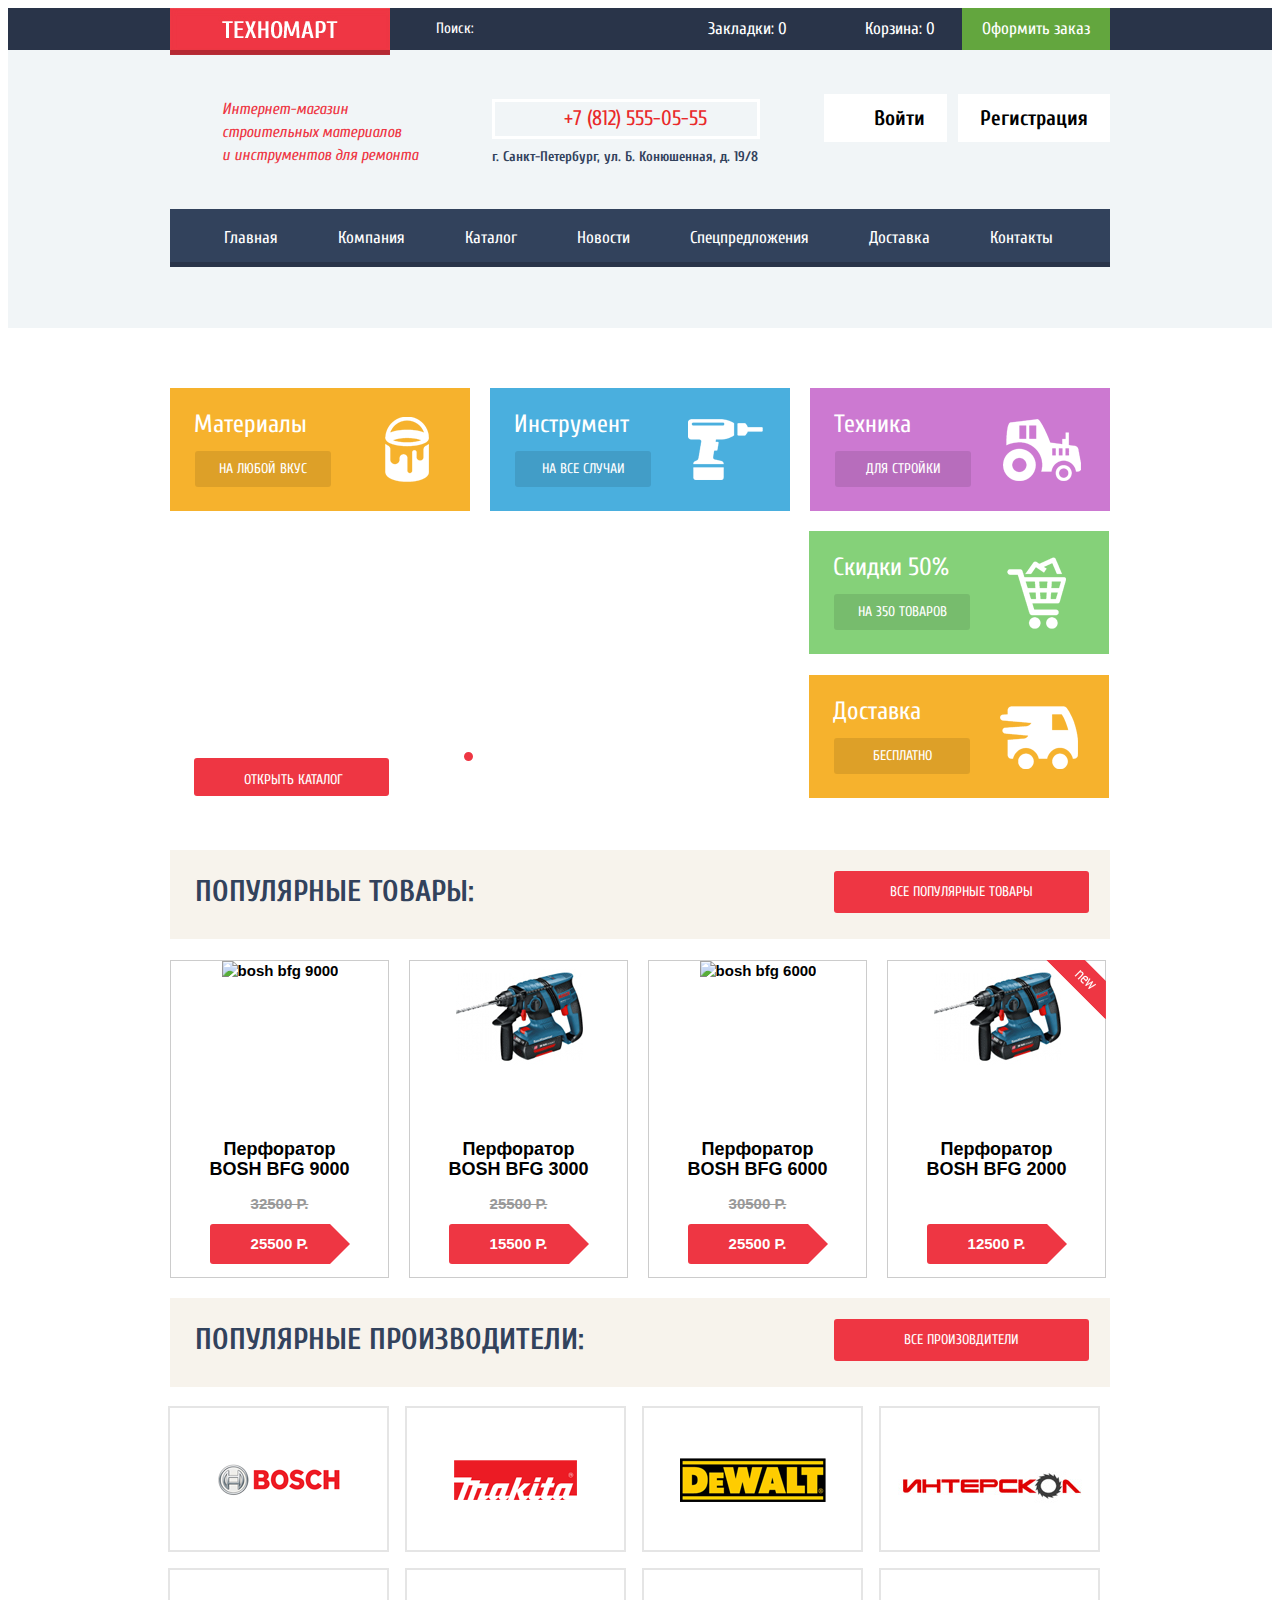
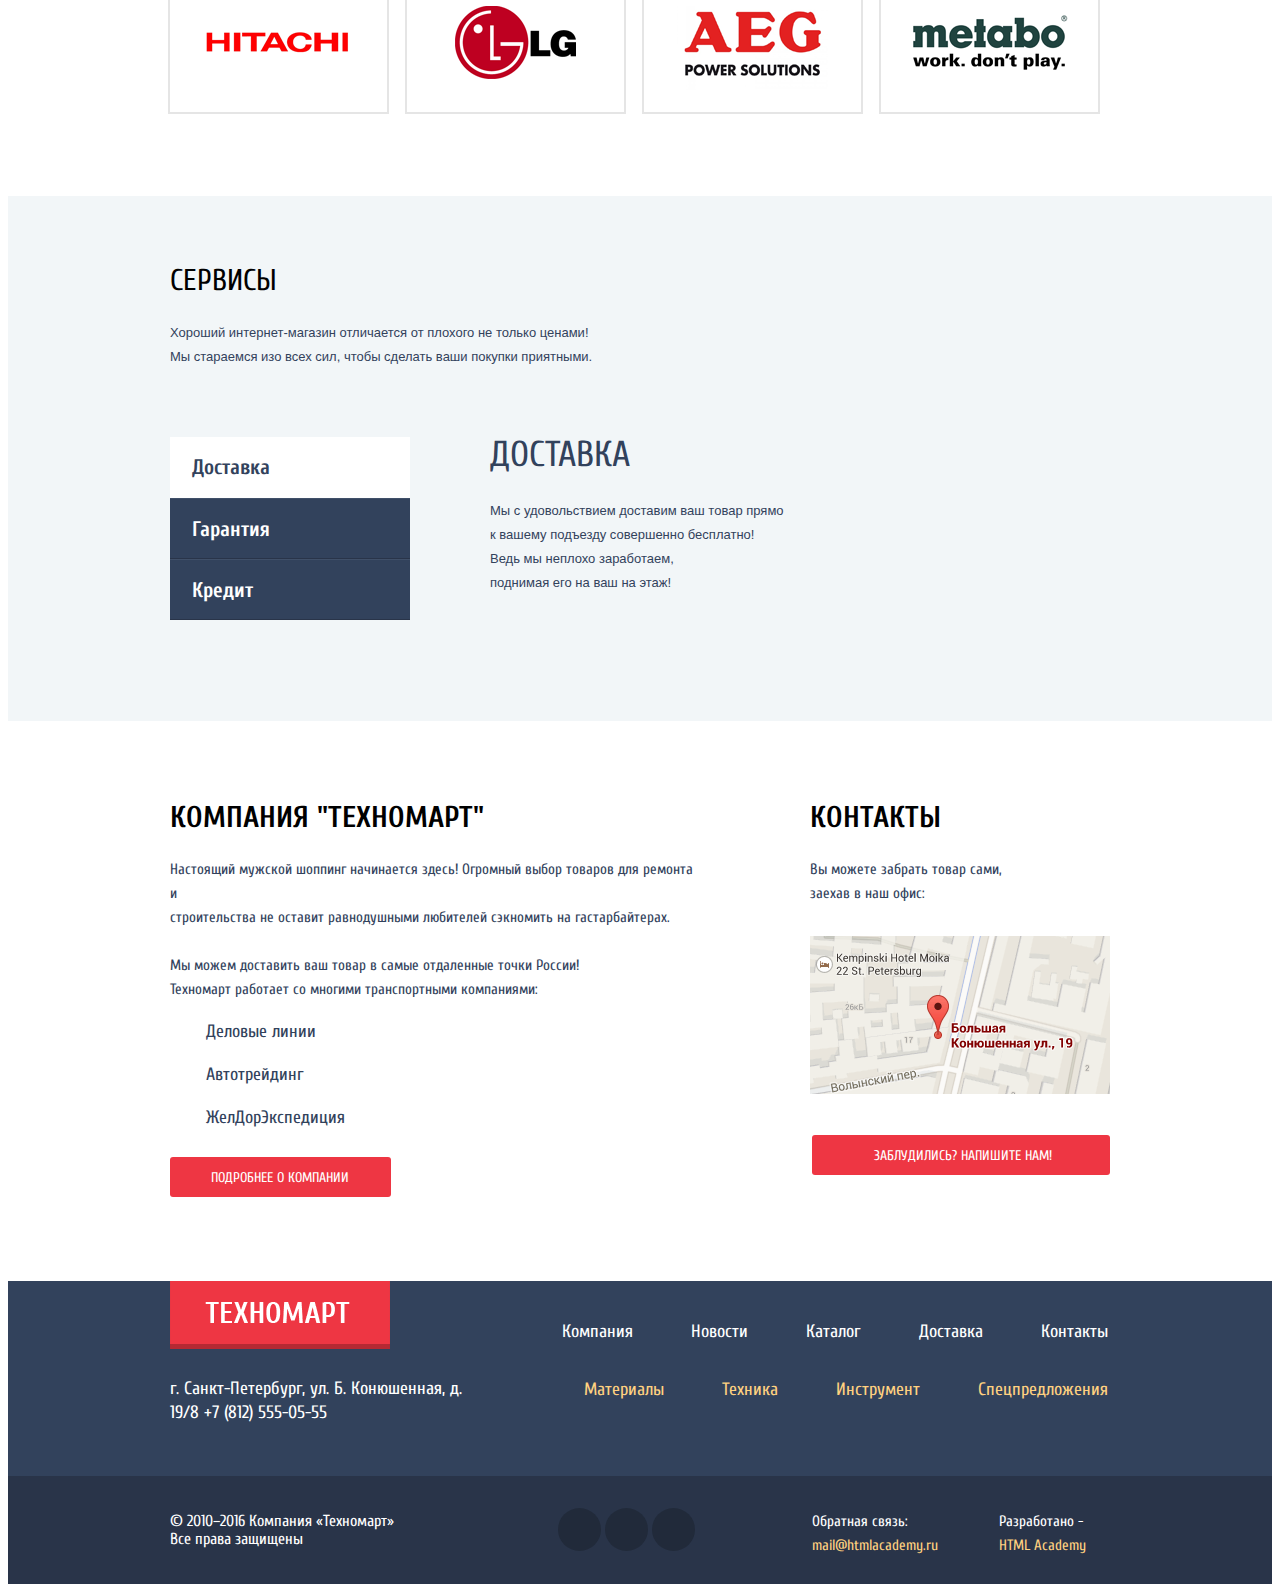
==== commit 4d19bef3: "попапы" ====
--- a/index.html
+++ b/index.html
@@ -226,6 +226,9 @@
 			
 			<div class="services_bottom clearfix">
 				<div class="container">
+					<h1 class="content_title">Сервисы</h1>
+					<p class="main_text">Хороший интернет-магазин отличается от плохого не только ценами! 
+					<br>Мы стараемся изо всех сил, чтобы сделать ваши покупки приятными.</p>
 					<div class="switcher">
 						<input type="radio" name="switch_point" id="switch1" checked>
 						<input type="radio" name="switch_point" id="switch2">
@@ -285,7 +288,7 @@
 						<h1>контакты</h1>
 						<p>Вы можете забрать товар сами,<br> 
 						заехав в наш офис:</p>
-						<img class="map" src="img/map.png"" alt="карта">
+						<img class="map" src="img/map.png" alt="карта">
 					
 						<a class="btn" href="#">Заблудились? НапиШИТЕ НАМ!</a>
 					</div>
@@ -358,5 +361,24 @@
 
 			
 		</footer>
+		
+		
+		<div class="modul">
+			<button class="modul_close" type="button" title="Закрыть">Закрыть</button>
+			<form class="modul_content">
+			<div class="modul_name">
+				<label for="name">Ваше имя:</label><input id="name" type="text" placeholder="Представьтесь, пожалуйста">
+			</div>
+			<div class="modul_email">	
+				<label for="mail">Ваш e-mail:</label><input id="mail" type="email" placeholder="Для отправки ответа">
+			</div>
+			<div class="modul_text">		
+				<label for="text">Текст письма:</label><textarea id="text" rows="10" cols="45" name="text" placeholder="В свободной форме"></textarea>
+			</div>	
+			</form>
+			<div class="modul_btn">
+				<input type="submit" value="отправить">
+			</div>	
+		</div>
 	</body>
 </html>
--- a/css/style.css
+++ b/css/style.css
@@ -122,7 +122,7 @@
 	background-position: 7% 49%;
 }
 .order {
-	padding: 15px 16px 15px 27px;
+	padding: 15px 20px;
 	text-align: center;
 }
 .users_panel li:nth-child(1) a:hover {
@@ -619,7 +619,7 @@
   background: #ee3643;
 }
 .slides .btn_slider {
-	padding: 15px 46px 7px 50px;
+	padding: 13px 46px 7px 50px;
 	margin-top: 119px;
 	position: absolute;
 	left: 3px;
@@ -1207,6 +1207,9 @@
 .btn_page .active_page a {
 	color: white;
 }
+.about {
+	margin-bottom: 63px;
+}
 .about_bg {
 	width: 100%;
 	float: left;
@@ -1226,7 +1229,26 @@
 	line-height: 24px;
 	margin-bottom: 67px;
 }
-
+h1.content_title{
+  font-family: Cuprum, Arial, sans-serif;
+  font-weight: normal;
+  text-transform: uppercase;
+  font-size: 30px;
+  line-height: 30px;
+  color: #000;
+
+  margin-top: 70px;
+  margin-left:0;
+  margin-bottom: 24px;
+}
+p.main_text{
+  font-family: PT Sans, Arial, sans-serif;
+  font-style: normal;
+  font-size: 13px;
+  line-height: 24px;
+
+  margin: 25px 0 0 0;
+}
 /* footer*/
 
 .footer_upper {
@@ -1763,11 +1785,223 @@
 .item_box img {
 	display: block;	
 }
-/* index and catalog */
 .footer_main_navigation li, 
 .foter_navigation li, 
 .breadcrumbs li,
 .index_content_navigation li,
 .index_content_navigation_2 li {
 	display: inline-block;
-}+}
+/* Всплывающая форма */
+.modul {
+	display: none;
+	position: absolute;
+	background: white;
+	bottom: -2445px;
+    left: 50%;
+
+    margin: -141px 0 0 -310px;
+	border-top: 5px solid #ee3643;
+    width: 620px;
+    height: 426px;
+	box-shadow: 0 20px 40px 0 rgba(41, 52, 73, 0.75);
+}
+.modul .modul_close {
+	position: absolute;
+	top: 11px;
+	right: 8px;
+	width: 22px;
+    height: 22px;
+    font-size: 0;
+    border: 0;
+    outline: 0;
+    cursor: pointer;
+	background: white;
+}
+.modul .modul_close::before,
+.modul .modul_close::after {
+    content: "";
+    position: absolute;
+	top: 10px;
+    left: 0px;
+    width: 23px;
+    height: 4px;
+    background-color: #ee3643;
+    border-radius: 1px;
+}
+.modul_close::before {
+    transform: rotate(45deg);
+}
+
+.modul_close::after {
+    transform: rotate(-45deg);
+}
+.modul label {
+	display: block;
+	width: 100px;
+	font-size: 18px;
+	line-height: 18px;
+	font-family: 'Cuprum', Arial, Helvetica, sans-serif;
+	color: black;
+	margin-bottom: 14px;
+}
+.modul_content {
+	padding: 46px 81px 40px 81px;
+}
+.modul_name {
+	width: 220px;
+	float: left;
+}
+.modul_email {
+	width: 220px;
+	float: right;
+}
+.modul input[type="text"] {
+	border: 2px solid #d7dcde;
+	border-radius: 3px;
+	width: 97%;
+	height: 30px;
+	color: black;
+}
+.modul input[type="email"] {
+	border: 2px solid #d7dcde;
+	border-radius: 3px;
+	width: 97%;
+	height: 30px;
+	color: black;
+}
+.modul_text {
+	float: left;
+	margin-bottom: 25px;
+}
+.modul_text label {
+	margin-top: 21px;
+}
+.modul_text textarea {
+	width: 452px;
+	height: 105px;
+	border: 2px solid #d7dcde;
+	border-radius: 3px;
+	color: black;
+	
+}
+.modul::-webkit-input-placeholder {
+	color:#d7dcde;
+}
+.modul::-moz-placeholder {
+	color:#d7dcde;
+}
+.modul:-moz-placeholder {
+	color:#d7dcde;
+}
+.modul:-ms-input-placeholder {
+	color:#d7dcde;
+}
+.modul_btn {
+	width: 100%;
+	float: left;
+	background: #f1f1f1;
+	color: white;
+}
+.modul_btn input[type="submit"] {
+	background: #ee3643;
+	width: auto;
+	padding: 11px 198px;
+    margin: 43px 81px;
+	font-size: 14px;
+	text-transform: uppercase;
+	border-radius: 3px;
+	outline: none;
+	border: none;
+	margin-bottom: 37px;
+}
+/* всплывающие окно catalog */
+.modul_catalog .modul_close {
+	position: absolute;
+	top: 11px;
+	right: 8px;
+	width: 22px;
+    height: 22px;
+    font-size: 0;
+    border: 0;
+    outline: 0;
+    cursor: pointer;
+	background: white;
+}
+.modul_catalog .modul_close::before,
+.modul_catalog .modul_close::after {
+    content: "";
+    position: absolute;
+	top: 10px;
+    left: 0px;
+    width: 23px;
+    height: 4px;
+    background-color: #ee3643;
+    border-radius: 1px;
+}
+.modul_catalog {
+	border-top: 5px solid #ee3643;
+	display: none;
+	position: absolute;
+	background: white;
+	top: 113%;
+    left: 50%;
+    margin: -141px 0 0 -310px;
+    width: 620px;
+    height: 278px;
+	box-shadow: 0 20px 40px 0 rgba(41, 52, 73, 0.75);
+	background: white url(../img/cart_succesfully.png) no-repeat 14% 24%;
+}
+.modul_catalog h2 {
+	font-size: 30px;
+	line-height: 18px;
+	color: black;
+	margin: 73px 0 0 176px;
+	margin-bottom: 75px;
+}
+.modul_catalog .modul_close::before,
+.modul_catalog .modul_close::after {
+    content: "";
+    position: absolute;
+    top: 11px;
+    left: -1px;
+    width: 25px;
+    height: 6px;
+    background-color: #ee3643;
+    border-radius: 1px;
+}
+.modul_cotalog_btn {
+	background: #f1f1f1;
+}
+.modul_cotalog_btn input[type="submit"]:first-child {
+	width: 220px;
+    padding: 11px 0 11px 0;
+    font-size: 14px;
+    text-transform: uppercase;
+    color: white;
+    background: #ee3643;
+    border: none;
+    margin: 36px 20px 37px 79px;
+	border-radius: 3px;
+}
+.modul_cotalog_btn input[type="submit"]:first-child:hover {
+	background: #ca2c37;
+}
+.modul_cotalog_btn input[type="submit"]:first-child:active {
+	background: #ca2c37;
+}	
+.modul_cotalog_btn input[type="submit"]:last-child {
+	width: 220px;
+    padding: 11px 0 11px 0;
+    font-size: 14px;
+    text-transform: uppercase;
+    color: black;
+    background: white;
+    border: none;
+    margin: 0px 20px 0 0px;
+	border-radius: 3px;
+}
+.modul_cotalog_btn input[type="submit"]:last-child:hover {
+	color: gray;
+}
+/* map */
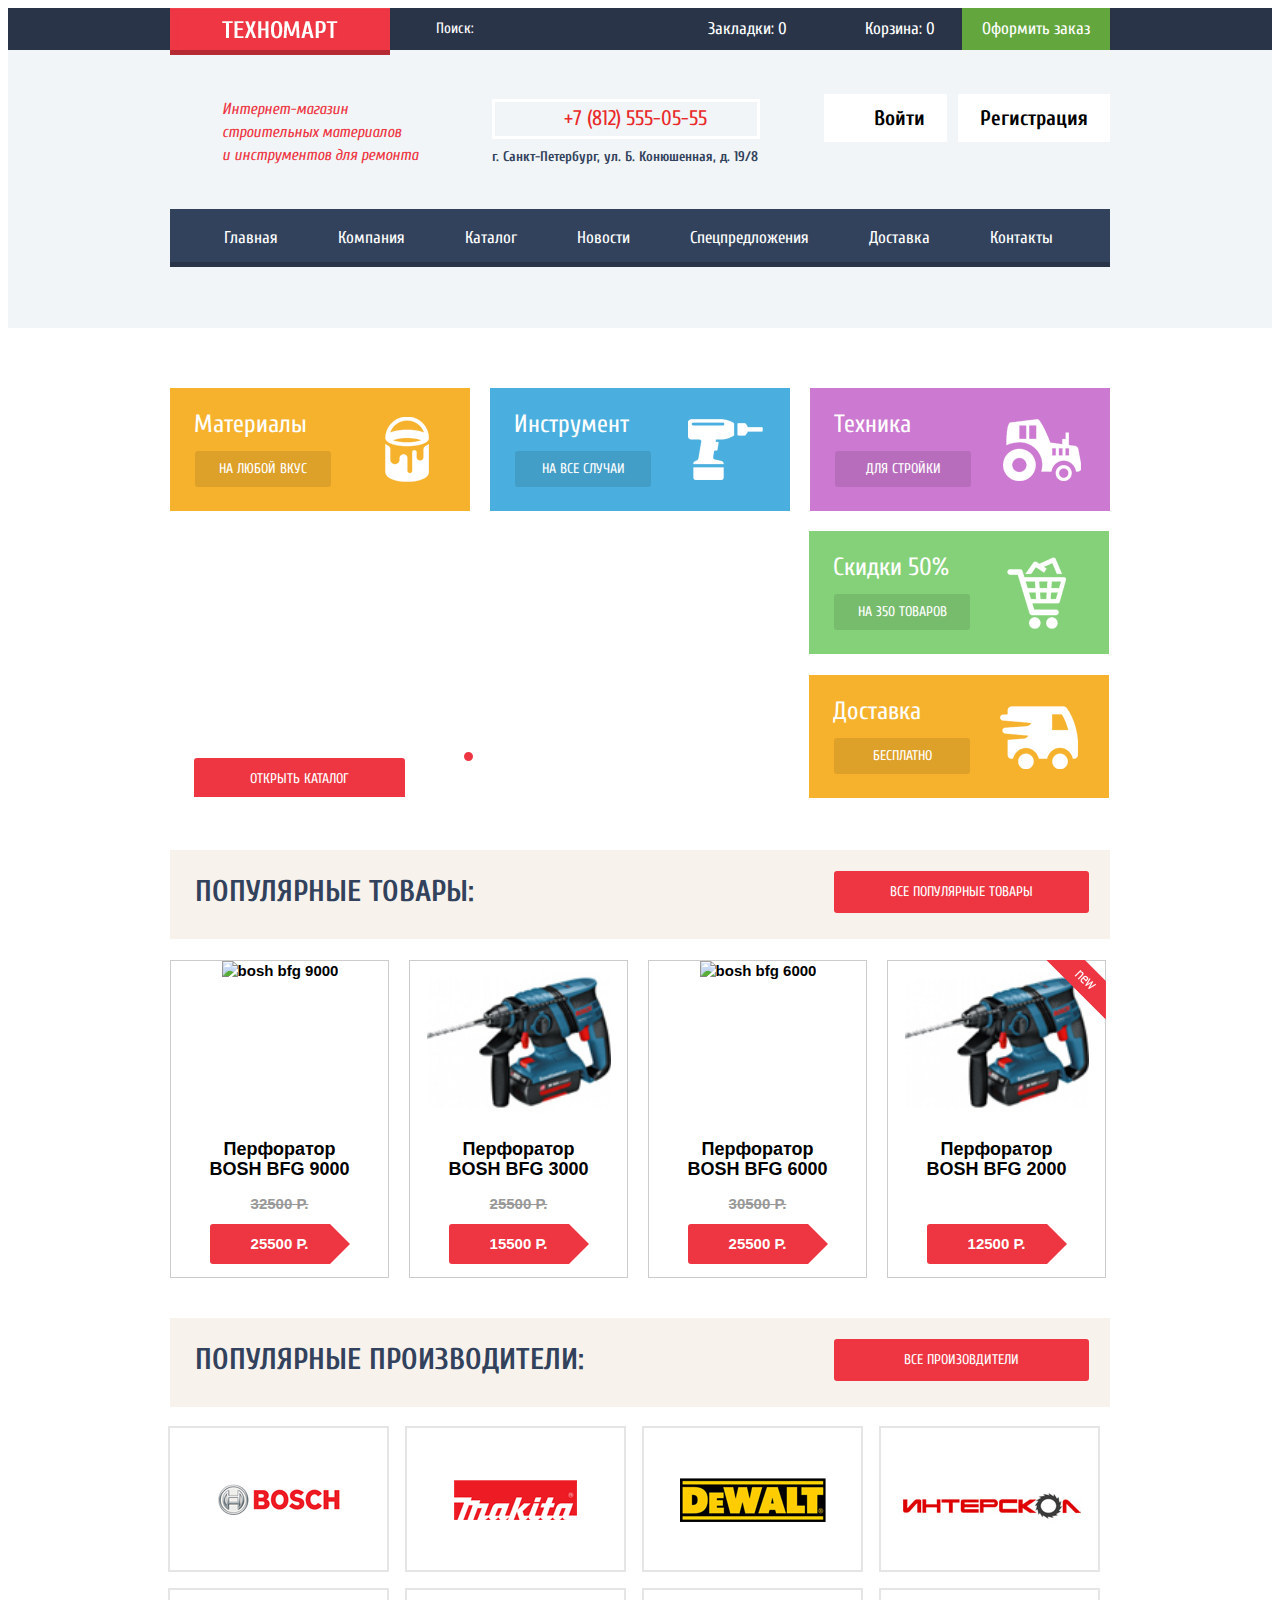
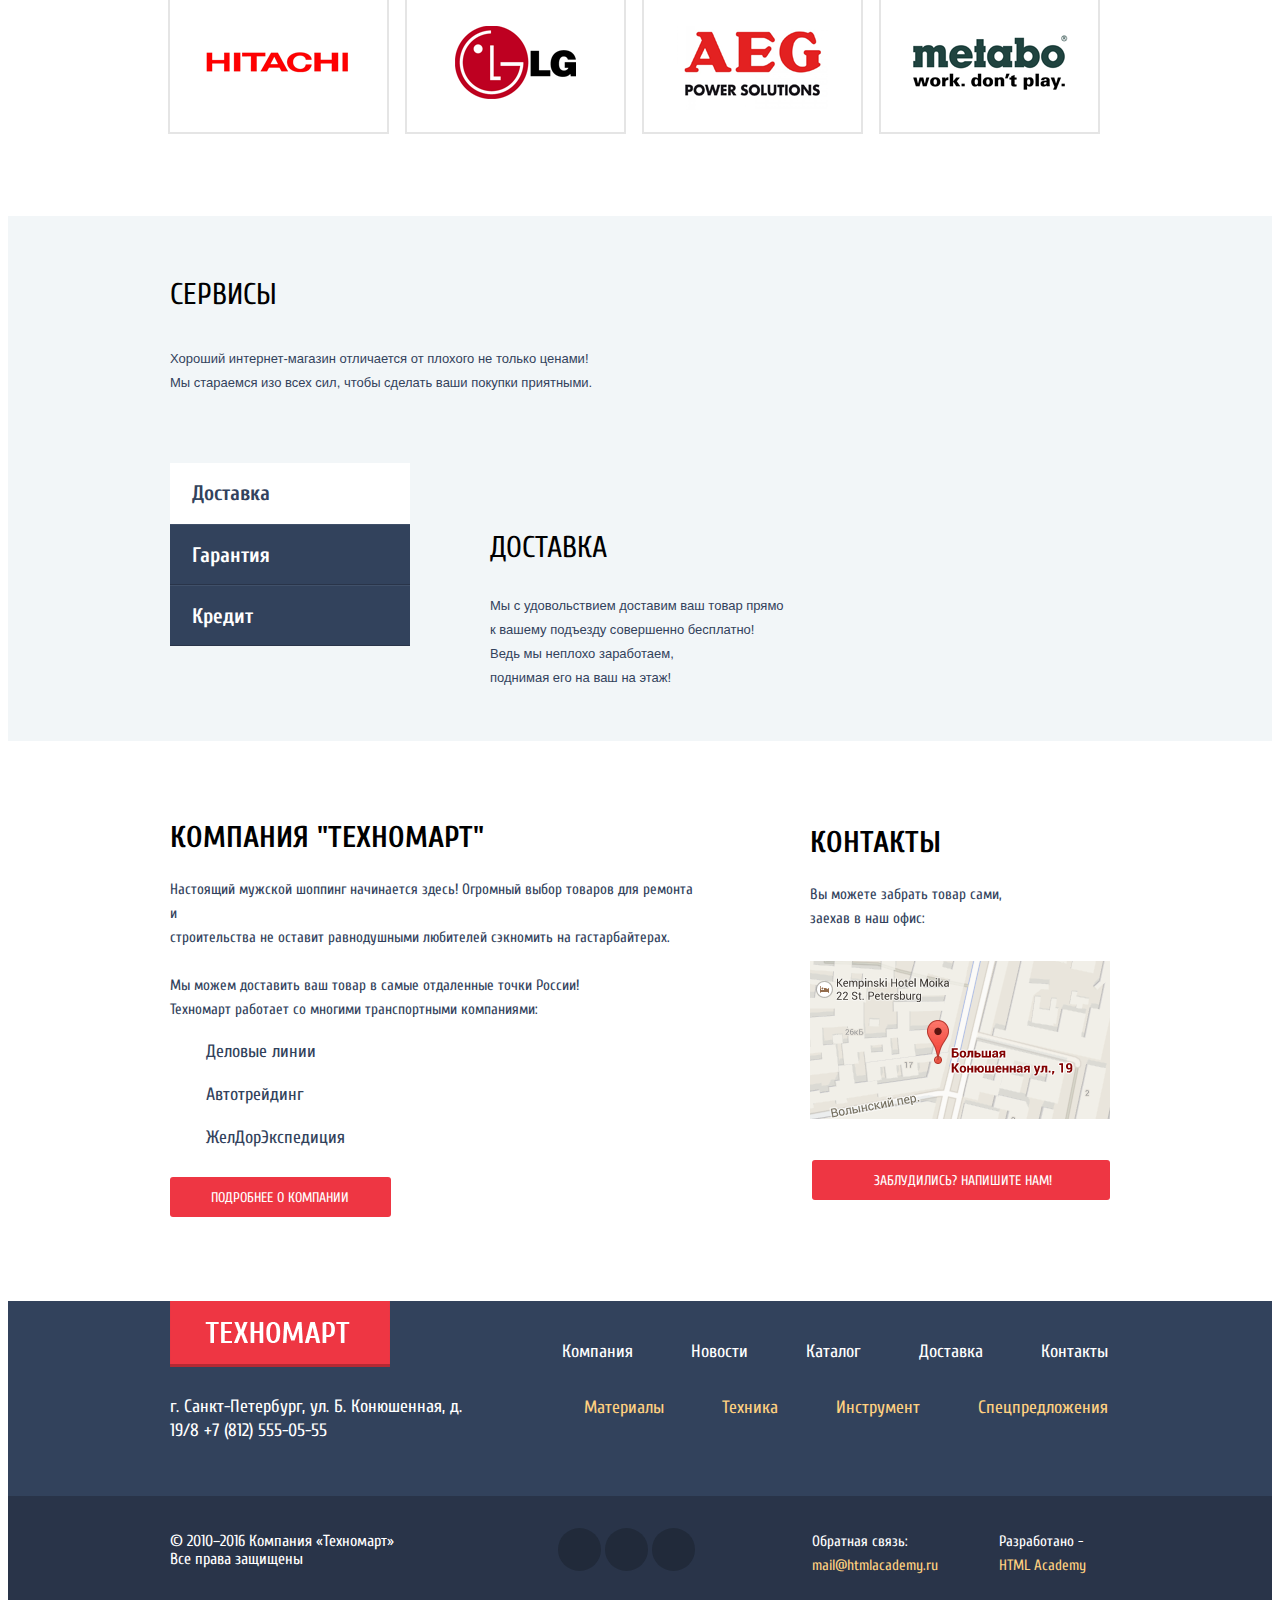
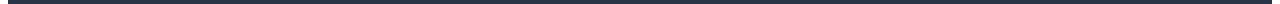
==== commit 98d9fbf4: "исправил заголовки" ====
--- a/index.html
+++ b/index.html
@@ -3,7 +3,7 @@
 	<head>
 		<meta charset="utf-8">
 		<title>HTML Academy: Техномарт</title>
-		<link rel="stylesheet" href="css/normalize.css">
+		<link href="css/normalize.css" rel="stylesheet">
 		<link href="css/style.css" rel="stylesheet">
 		<link href='https://fonts.googleapis.com/css?family=Cuprum:400,700italic,400italic,700&subset=latin,cyrillic' rel='stylesheet' type='text/css'>
     </head>
@@ -43,7 +43,7 @@
 				<ul>
 					<li><a href="#">Главная</a></li>
 					<li><a href="#">Компания</a></li>
-					<li><a href="#">Каталог</a></li>
+					<li><a href="catalog.html">Каталог</a></li>
 					<li><a href="#">Новости</a></li>
 					<li><a href="#">Спецпредложения</a></li>
 					<li><a href="#">Доставка</a></li>
@@ -96,7 +96,7 @@
 									<div class="slide-title">
 										Дрели</div>
 									<p>Соседям на радость!</p>
-									<a class="btn btn_slider" href="#">открыть каталог</a>
+									<a class="btn btn_slider" href="catalog.html">открыть каталог</a>
 								</div>
 							</div>	
 						</div>		
@@ -124,9 +124,9 @@
 							<a href="#" class="bookmark">В закладки</a>
 						</div>
 						<div class="item_image">
-							<img src="img/item3.jpg" alt="bosh bfg 9000">
+							<img src="img/item3.jpg" width="184" height="164" alt="bosh bfg 9000">
 						</div>	
-						<h1 class="title">Перфоратор BOSH BFG 9000</h1>
+						<h2 class="title">Перфоратор BOSH BFG 9000</h2>
 						<div class="discount">32500 Р.</div>
 						<div class="btn_buy">25500 Р.
 						</div>
@@ -137,9 +137,9 @@
 							<a href="#" class="bookmark">В закладки</a>
 						</div>
 						<div class="item_image">
-							<img src="img/item1.jpg" alt="bosh bfg 3000">
+							<img src="img/item1.jpg" width="184" height="164" alt="bosh bfg 3000">
 						</div>	
-						<h1 class="title">Перфоратор BOSH BFG 3000</h1>
+						<h2 class="title">Перфоратор BOSH BFG 3000</h2>
 						<div class="discount">25500 Р.</div>
 						<div class="btn_buy">15500 Р.
 						</div>
@@ -150,9 +150,9 @@
 							<a href="#" class="bookmark">В закладки</a>
 						</div>
 						<div class="item_image">
-							<img src="img/item2.jpg" alt="bosh bfg 6000">
+							<img src="img/item2.jpg" width="184" height="164" alt="bosh bfg 6000">
 						</div>	
-						<h1 class="title">Перфоратор BOSH BFG 6000</h1>
+						<h2 class="title">Перфоратор BOSH BFG 6000</h2>
 						<div class="discount">30500 Р.</div>
 						<div class="btn_buy">25500 Р.
 						</div>
@@ -163,9 +163,9 @@
 							<a href="#" class="bookmark">В закладки</a>
 						</div>
 						<div class="item_image">
-							<img src="img/item1.jpg" alt="bosh bfg 2000">
+							<img src="img/item1.jpg" width="184" height="164" alt="bosh bfg 2000">
 						</div>	
-						<h1 class="title">Перфоратор BOSH BFG 2000</h1>
+						<h2 class="title">Перфоратор BOSH BFG 2000</h2>
 						<div class="discount"></div>
 						<div class="btn_buy">12500 Р.
 						</div>
@@ -174,7 +174,7 @@
 
 				
 				<div class="popular_manufac clearfix">
-					<h1>популярные производители:</h1>
+					<h2>популярные производители:</h2>
 						<a class="btn" href="#">все произовдители</a>
 				</div>
 				
@@ -182,42 +182,42 @@
 				<div class="marks clearfix">
 					<a href="#">
 						<div class="marks_box">
-							<img src="img/bosch.png" alt="bosh">
+							<img src="img/bosch.png" width="126" height="37" alt="bosh">
 						</div>
 					</a>
 					<a href="#">
 						<div class="marks_box">		
-							<img src="img/Makita.png" alt="makita">
+							<img src="img/Makita.png" width="123" height="40" alt="makita">
 						</div>
 					</a>	
 					<a href="#">		
 						<div class="marks_box">	
-							<img src="img/DeWALT.png" alt="Dewalt">
+							<img src="img/DeWALT.png" width="146" height="44" alt="Dewalt">
 						</div>
 					</a>	
 					<a href="#">		
 						<div class="marks_box">
-							<img src="img/Интерскол.png" alt="интерскол">
+							<img src="img/Интерскол.png" width="200" height="88" alt="интерскол">
 						</div>
 					</a>	
 					<a href="#">		
 						<div class="marks_box">	
-							<img src="img/Hitachi.png" alt="hitachi">
+							<img src="img/Hitachi.png" width="169" height="31" alt="hitachi">
 						</div>
 					</a>	
 					<a href="#">
 						<div class="marks_box">	
-							<img src="img/LG.png" alt="lg">
+							<img src="img/LG.png" width="121" height="73" alt="lg">
 						</div>
 					</a>	
 					<a href="#">	
 						<div class="marks_box">	
-							<img src="img/AEG.png" alt="AEG">
+							<img src="img/AEG.png" width="151" height="96" alt="AEG">
 						</div>
 					</a>	
 					<a href="#">	
 						<div class="marks_box">	
-							<img src="img/Metabo.png" alt="metabo">
+							<img src="img/Metabo.png" width="204" height="69" alt="metabo">
 						</div>
 					</a>	
 				</div>
@@ -226,7 +226,7 @@
 			
 			<div class="services_bottom clearfix">
 				<div class="container">
-					<h1 class="content_title">Сервисы</h1>
+					<h2 class="content_title">Сервисы</h2>
 					<p class="main_text">Хороший интернет-магазин отличается от плохого не только ценами! 
 					<br>Мы стараемся изо всех сил, чтобы сделать ваши покупки приятными.</p>
 					<div class="switcher">
@@ -247,20 +247,20 @@
 						</ul>
 
 						<div class="sw_slides sw_slide1">
-							<h1 class="sw_title">Доставка</h1>
+							<h2 class="sw_title">Доставка</h2>
 							<p class="sw_text">Мы&nbsp;с&nbsp;удовольствием доставим ваш товар прямо к&nbsp;вашему подъезду совершенно бесплатно! <br>
 							Ведь мы&nbsp;неплохо заработаем, <br>поднимая его на&nbsp;ваш на&nbsp;этаж!</p>
 						</div>
 
 						<div class="sw_slides sw_slide2">
-							<h1 class="sw_title">Гарантия</h1>
+							<h2 class="sw_title">Гарантия</h2>
 							<p class="sw_text">Если купленный у нас товар поломается или заискрит, а также в случае пожара, 
 							спровоцированного его возгаранием,  вы всегда можете быть уверены 
 							в нашей гарантии. Мы обменяем сгоревший товар на новый. Дом уж восстановите как-нибудь сами.</p>
 						</div>
 
 						<div class="sw_slides sw_slide3">
-							<h1 class="sw_title">Кредит</h1>
+							<h2 class="sw_title">Кредит</h2>
 							<p class="sw_text">Залезть в долговую яму стало проще! Кредитные консультанты придут вам на помощь.</p>
 						</div>
 					</div>
@@ -285,12 +285,12 @@
 						<a class="btn" href="#">Подробнее о компании</a>
 					</div>
 					<div class="about_right">
-						<h1>контакты</h1>
+						<h2>контакты</h2>
 						<p>Вы можете забрать товар сами,<br> 
 						заехав в наш офис:</p>
-						<img class="map" src="img/map.png" alt="карта">
+						<img class="map" src="img/map.png" width="300" height="158" alt="карта">
 					
-						<a class="btn" href="#">Заблудились? НапиШИТЕ НАМ!</a>
+						<a class="btn btn_popup" href="#">Заблудились? НапиШИТЕ НАМ!</a>
 					</div>
 				</div>	
 			</div>
@@ -380,5 +380,19 @@
 				<input type="submit" value="отправить">
 			</div>	
 		</div>
+		<script> 
+			var link = document.querySelector(".btn_popup"); 
+			var popup = document.querySelector(".modul");
+			var close = popup.querySelector(".modul_close");
+			
+			link.addEventListener("click", function(event) {
+			event.preventDefault();
+			popup.classList.add("modul_close_show");
+			});
+			close.addEventListener("click", function(event){
+			event.preventDefault();
+			popup.classList.remove("modul_close_show");
+			});
+		</script>
 	</body>
 </html>
--- a/css/style.css
+++ b/css/style.css
@@ -88,6 +88,7 @@
 	margin: 0;
 	padding: 0;
 	font-size: 0;
+	vertical-align: top;
 }
 
 .users_panel li {
@@ -286,6 +287,7 @@
 }
 .users_menu li {
 	display: inline-block;
+	vertical-align: top;
 	font-size: 16px;
 	line-height: 18px;
 }
@@ -316,6 +318,7 @@
 }
 .users_block a {
 	display: inline-block;
+	vertical-align: top;
 	padding: 12px 22px;
 	background-color: white;
 	text-decoration: none;
@@ -619,7 +622,6 @@
   background: #ee3643;
 }
 .slides .btn_slider {
-	padding: 13px 46px 7px 50px;
 	margin-top: 119px;
 	position: absolute;
 	left: 3px;
@@ -674,7 +676,7 @@
 	color: #32425c;
 	float: left;
 }
-.popular_manufac h1 {
+.popular_manufac h2 {
 	font-size: 30px;
 	line-height: 30px;
 	margin: 0;
@@ -697,10 +699,7 @@
 	margin-right: 0;
 }
 .cotalog_item .item {
-	margin-bottom: 20px;
-}
-.cotalog_item {
-	margin-bottom: 32px;
+	
 }
 .item {
 	width: 217px;
@@ -710,10 +709,11 @@
 	margin-right: 20px;
 	font-weight: 600;
     text-align: center;
-	font-family: 'PT Sans', 'Arial', sans-serif;
+	font-family: 'PT Sans', Arial, sans-serif;
 	color: black;
 	line-height: 20px;
 	border: 1px solid #ccc;
+	margin-bottom: 20px;
 }
 .item:hover {
 	box-shadow: 0 0 25px 10px rgba(0,0,0,0.2);
@@ -722,7 +722,7 @@
 	position: absolute;
 	top: 0;
 	left: 0;
-	width: 218px;
+	width: 216px;
 	height: 88px;
 	padding: 40px 0;
 	background-color: white;
@@ -733,7 +733,7 @@
     width: 135px;
     margin: 0 auto 7px;
     padding: 10px 0;
-    font-family: 'Cuprum', 'Arial', sans-serif;
+    font-family: 'Cuprum', Arial, sans-serif;
     font-size: 14px;
     text-decoration: none;
     text-transform: uppercase;
@@ -878,6 +878,8 @@
 	padding-bottom: 15px;
 	text-transform: uppercase;
 	font-size: 30px;
+	color: black;
+	font-weight: normal;
 }
 .deleivery {
 	margin: 0;
@@ -941,123 +943,123 @@
 }
 
 .switcher{
-  display: block;
-  margin: 68px 0 0 0;
+    display: block;
+    margin: 68px 0 0 0;
 }
 
 .switcher input{
-  display: none;
+    display: none;
 }
 
 ul.switcher_bar{
-  position: relative;
-  box-sizing: border-box;
-  display: block;
-  float: left;
-  width: 240px;
-
-  list-style: none;
-  margin: 0 76px 0 0;
-  padding: 0;
+    position: relative;
+    box-sizing: border-box;
+    display: block;
+    float: left;
+    width: 240px;
+
+    list-style: none;
+    margin: 0 76px 0 0;
+    padding: 0;
 }
 
 .switcher_bar:after{
-  position: absolute;
-  content: '';
-
-  width: 10px;
-  height: 272px;
-  top: -40px;
-  left: 230px;
-
-  background-image: url('../img/switcher-shadow.png');
-  background-repeat: no-repeat;
-  background-position: 0 0;
+    position: absolute;
+    content: '';
+
+    width: 10px;
+    height: 272px;
+    top: -40px;
+    left: 230px;
+
+    background-image: url('../img/switcher-shadow.png');
+    background-repeat: no-repeat;
+    background-position: 0 0;
 }
 
 ul.switcher_bar li label{
-  display: block;
-  box-sizing: border-box;
-  height: 61px;
-
-  border-top: 1px solid #405069;
-  border-bottom: 1px solid #293449;
-  background: #32425c;
+    display: block;
+    box-sizing: border-box;
+    height: 61px;
+
+    border-top: 1px solid #405069;
+    border-bottom: 1px solid #293449;
+    background: #32425c;
 }
 
 .switcher_bar li label:hover{
-  background: #293449;
+    background: #293449;
 }
 
 .switcher_bar label{
-  box-sizing: border-box;
-  display: block;
-
-  padding: 0 0 0 22px;
-
-  font-family: Cuprum, Arial, sans-serif;
-  font-weight: bold;
-  font-size: 21px;
-  line-height: 61px;
-  text-decoration: none;
-  color: #fff;
+    box-sizing: border-box;
+    display: block;
+
+    padding: 0 0 0 22px;
+
+    font-family: 'Cuprum', Arial, sans-serif;
+    font-weight: bold;
+    font-size: 21px;
+    line-height: 61px;
+    text-decoration: none;
+    color: #fff;
 }
 
 ul.switcher_bar li.switcher_active{
-  box-sizing: border-box;
-  height: 61px;
-  background: #fff;
-  border: none;
+    box-sizing: border-box;
+    height: 61px;
+    background: #fff;
+    border: none;
 }
 
 .switcher_active .switcher_position{
-  color: #32425c;
+    color: #32425c;
 }
 
 .sw_slides{
-  position: relative;
-  display: none;
-  float: right;
-  margin-right: 0;
-  max-width: 620px;
-  min-height: 280px;
+    position: relative;
+    display: none;
+    float: right;
+    margin-right: 0;
+    max-width: 620px;
+    min-height: 280px;
 }
 
 .sw_title{
-  margin: 0;
-  margin-bottom: 26px;
-
-  font-family: Cuprum, Arial, sans-serif;
-  font-weight: normal;
-  font-size: 36px;
-  line-height: 36px;
-  text-transform: uppercase;
-  color: #32425c;
+    margin: 0;
+    margin-bottom: 26px;
+
+    font-family: 'Cuprum', Arial, sans-serif;
+    font-weight: normal;
+    font-size: 36px;
+    line-height: 36px;
+    text-transform: uppercase;
+    color: #32425c;
 }
 
 .sw_text{
-  padding-right: 320px; 
-  font-family: PT Sans, Arial, sans-serif;
-  font-size: 13px;
-  line-height: 24px;
+    padding-right: 320px; 
+    font-family: 'PT Sans', Arial, sans-serif;
+    font-size: 13px;
+    line-height: 24px;
 }
 
 .sw_slide1{
-  background-image: url('../img/car.png');
-  background-repeat: no-repeat;
-  background-position: 100% 125%;
+    background-image: url('../img/car.png');
+    background-repeat: no-repeat;
+    background-position: 100% 125%;
 }
 
 .sw_slide2{
-  background-image: url('../img/warranty.png');
-  background-repeat: no-repeat;
-  background-position: 94% -6%;
+    background-image: url('../img/warranty.png');
+    background-repeat: no-repeat;
+    background-position: 94% -6%;
 }
 
 .sw_slide3{
-  background-image: url('../img/credit.png');
-  background-repeat: no-repeat;
-  background-position: 94% -6%;
+    background-image: url('../img/credit.png');
+    background-repeat: no-repeat;
+    background-position: 94% -6%;
 }
 
 
@@ -1065,52 +1067,52 @@
 #switch1:checked ~ .switcher_bar li:nth-child(1) label,
 #switch2:checked ~ .switcher_bar li:nth-child(2) label,
 #switch3:checked ~ .switcher_bar li:nth-child(3) label{
-  box-sizing: border-box;
-  height: 61px;
-  background: #fff;
-  border: none;
-  color: #32425c;
+    box-sizing: border-box;
+    height: 61px;
+    background: #fff;
+    border: none;
+    color: #32425c;
 }
 
 #switch1:checked ~ .sw_slide1,
 #switch2:checked ~ .sw_slide2,
 #switch3:checked ~ .sw_slide3{
-  display: block;
+    display: block;
 }
 
 .company_info{
-  margin: 0 0 83px 0;
+    margin: 0 0 83px 0;
 }
 
 h2.main_title{
-  font-family: Cuprum, Arial, sans-serif;
-  font-weight: normal;
-  font-size: 30px;
-  line-height: 30px;
-  text-transform: uppercase;
-  color: #000;
-
-  padding: 0;
-  margin: 86px 0 0 0;
+    font-family: 'Cuprum', 'Arial', sans-serif;
+    font-weight: normal;
+    font-size: 30px;
+    line-height: 30px;
+    text-transform: uppercase;
+    color: #000;
+
+    padding: 0;
+    margin: 86px 0 0 0;
 }
 
 ul.company_list{
-  list-style-image: url('../img/list-marker.png');
-  margin: 21px 0 34px -5px;
+    list-style-image: url('../img/list-marker.png');
+    margin: 21px 0 34px -5px;
 }
 
 ul.company_list li{
-  font-family: Cuprum, Arial, sans-serif;
-  font-weight: normal;
-  font-size: 18px;
-  line-height: 20px;
-  margin-top: 20px;
-  margin-left: 0;
-  padding: 0 0 0 0;
+    font-family: 'Cuprum', Arial, sans-serif;
+    font-weight: normal;
+    font-size: 18px;
+    line-height: 20px;
+    margin-top: 20px;
+    margin-left: 0;
+    padding: 0 0 0 0;
 }
 
 ul.company_list li:first-child{
-  margin-top: 0;
+    margin-top: 0;
 }
 .about_left {
 	width: 529px;
@@ -1142,7 +1144,7 @@
 	float: right;
 }
 .map {
-  margin-top: 15px;
+    margin-top: 15px;
 }
 .about_right .btn {
 	float: right;
@@ -1195,6 +1197,7 @@
 
 .btn_page li a {
 	display: inline-block;
+	vertical-align: top;
 	text-decoration: none;
 	text-transform: uppercase;
 	color: black;
@@ -1229,25 +1232,25 @@
 	line-height: 24px;
 	margin-bottom: 67px;
 }
-h1.content_title{
-  font-family: Cuprum, Arial, sans-serif;
-  font-weight: normal;
-  text-transform: uppercase;
-  font-size: 30px;
-  line-height: 30px;
-  color: #000;
-
-  margin-top: 70px;
-  margin-left:0;
-  margin-bottom: 24px;
-}
+.content_title h2{
+    font-family: 'Cuprum', Arial, sans-serif;
+    font-weight: normal;
+    text-transform: uppercase;
+    font-size: 30px;
+    line-height: 30px;
+    color: #000;
+
+    margin-top: 70px;
+    margin-left:0;
+    margin-bottom: 24px;
+} 
 p.main_text{
-  font-family: PT Sans, Arial, sans-serif;
-  font-style: normal;
-  font-size: 13px;
-  line-height: 24px;
-
-  margin: 25px 0 0 0;
+    font-family: 'PT Sans', Arial, sans-serif;
+    font-style: normal;
+    font-size: 13px;
+    line-height: 24px;
+
+    margin: 25px 0 0 0;
 }
 /* footer*/
 
@@ -1273,7 +1276,7 @@
 .logo {
 	display: block;
 	width: 220px;
-	height: 68px;
+	height: 66px;
 	background: url(../img/footer_logo.png);
 }
 .footer_menu_up,
@@ -1382,6 +1385,7 @@
 }
 .social_btn {
 	display: inline-block;
+	vertical-align: top;
     width: 43px;
     height: 43px;
     margin: -4px 0px;
@@ -1594,7 +1598,7 @@
     margin-top: -9px;
 }
 .max-price {
-  text-align: right;
+    text-align: right;
 }
 .index_content_navigation {
 	width: 700px;
@@ -1642,7 +1646,7 @@
 	font-size: 17px;
 	line-height: 30px;
 	text-transform: uppercase;
-	font-family: 'PT Sans', 'Arial', sans-serif;
+	font-family: 'PT Sans', Arial, sans-serif;
 	font-weight: bold;
 	color: black;
 }
@@ -1656,7 +1660,7 @@
 	padding-top: 3px;
 	padding-bottom: 3px;
 }
-.radio_check input[type="checkbox"] {
+.radio_check input[type="radio"] {
 	display: none;
 }
 .radio_check label {
@@ -1672,6 +1676,7 @@
 	display: block;
 	width: 140px;
 	text-decoration: none;
+	color: black;
 	text-align: center;
 	font-family: 'PT Sans', Arial, Helvetica, sans-serif;
 	text-transform: uppercase;
@@ -1680,10 +1685,17 @@
     margin-top: 73px;
 	font-size: 14px;
 }
+.btn_show:hover {
+	border-color: #bdc6ca;
+}
+.btn_show:active {
+	border-color: #ee3643;
+}	
 .index_content_navigation {
 	float: right;
 	background: #f7f3ec;
 	margin-bottom: 22px;
+	min-height: 35px;
 }
 
 .index_content_navigation h2 {
@@ -1781,6 +1793,7 @@
 .index_content_navigation_2 {
 	width: 290px;
 	float: left;
+	margin-top: 33px;
 }
 .item_box img {
 	display: block;	
@@ -1791,21 +1804,25 @@
 .index_content_navigation li,
 .index_content_navigation_2 li {
 	display: inline-block;
+	vertical-align: top;
 }
 /* Всплывающая форма */
+
 .modul {
+	position: fixed; 
+	top: 60%; 
+	left: 68%; 
+	transform: translateX(-50%) translateY(-50%) ;
 	display: none;
-	position: absolute;
 	background: white;
-	bottom: -2445px;
-    left: 50%;
-
     margin: -141px 0 0 -310px;
 	border-top: 5px solid #ee3643;
     width: 620px;
     height: 426px;
 	box-shadow: 0 20px 40px 0 rgba(41, 52, 73, 0.75);
-}
+	z-index: 100;
+}
+
 .modul .modul_close {
 	position: absolute;
 	top: 11px;
@@ -1940,17 +1957,21 @@
     border-radius: 1px;
 }
 .modul_catalog {
+	position: fixed; 
+	top: 60%; 
+	left: 68%; 
+	transform: translateX(-50%) translateY(-50%) ;
 	border-top: 5px solid #ee3643;
 	display: none;
-	position: absolute;
 	background: white;
-	top: 113%;
-    left: 50%;
     margin: -141px 0 0 -310px;
     width: 620px;
     height: 278px;
 	box-shadow: 0 20px 40px 0 rgba(41, 52, 73, 0.75);
 	background: white url(../img/cart_succesfully.png) no-repeat 14% 24%;
+}
+.modul_close_show {
+	display: block;
 }
 .modul_catalog h2 {
 	font-size: 30px;
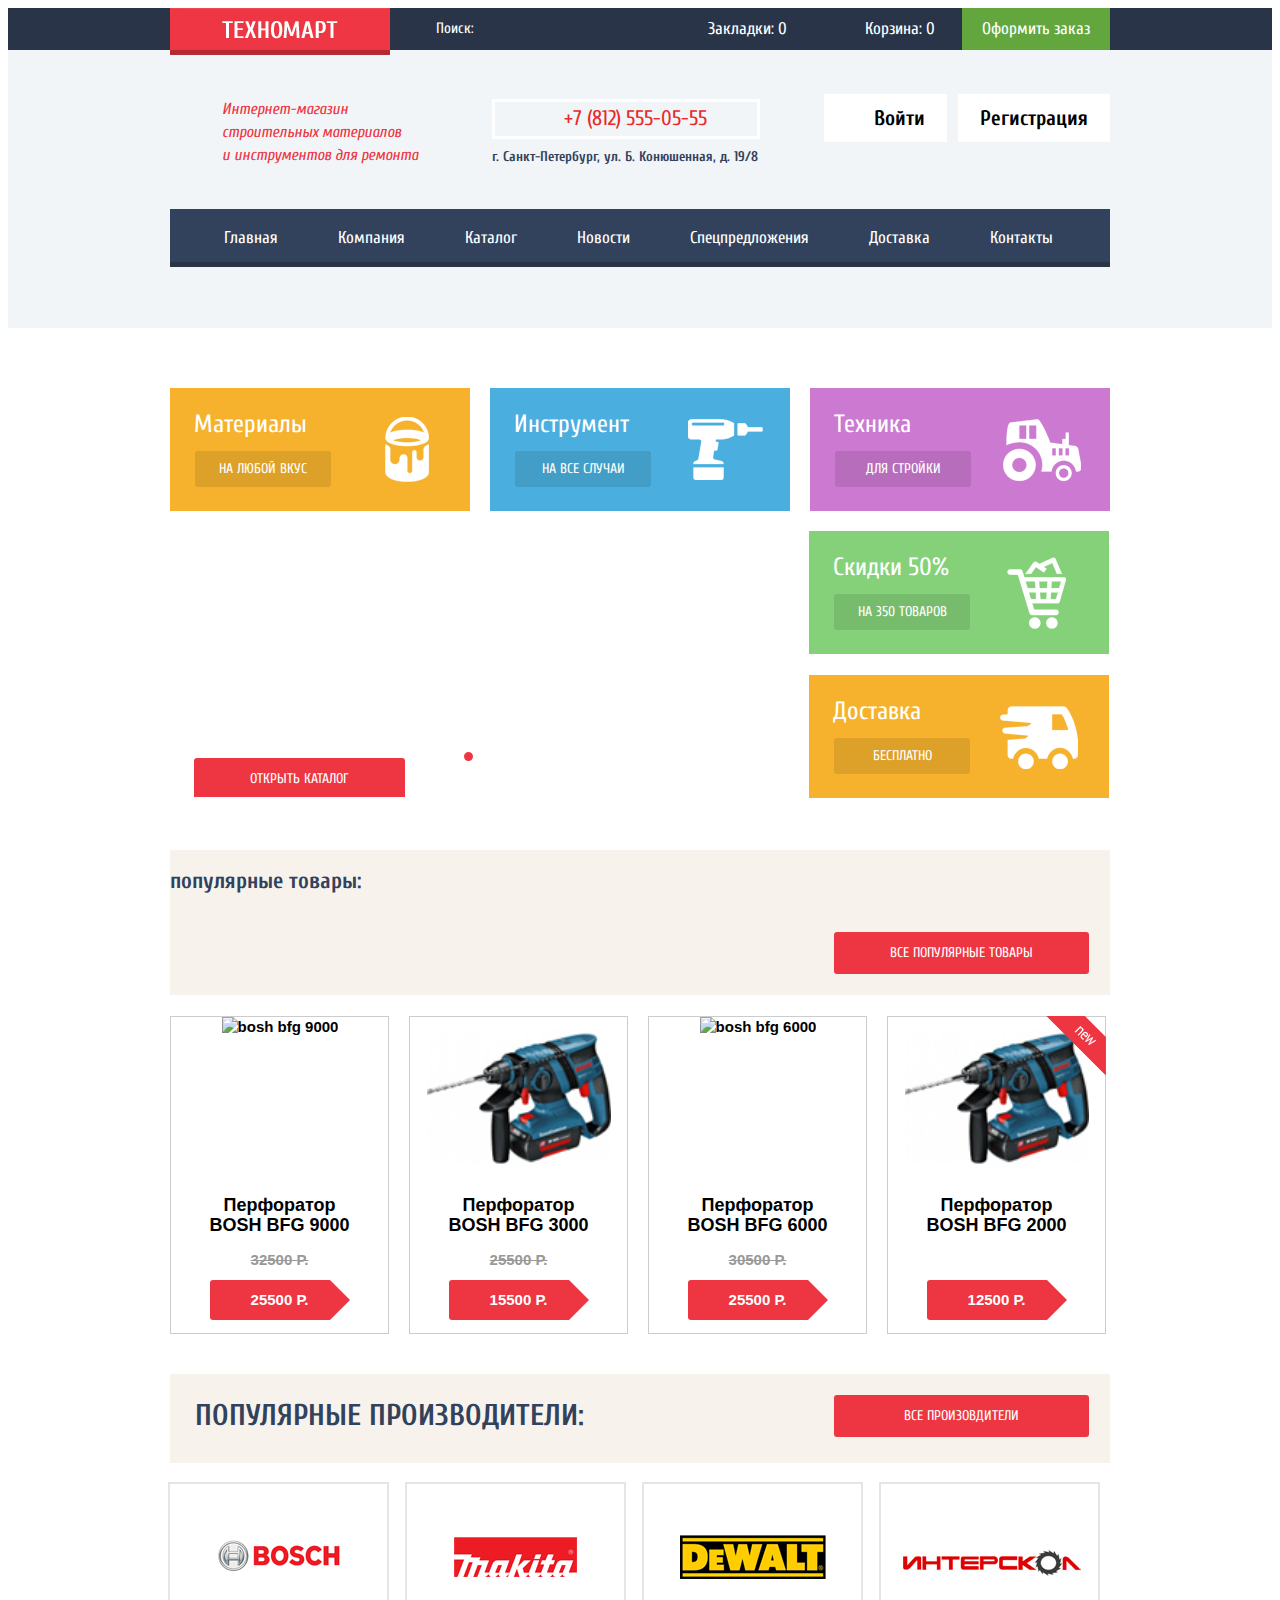
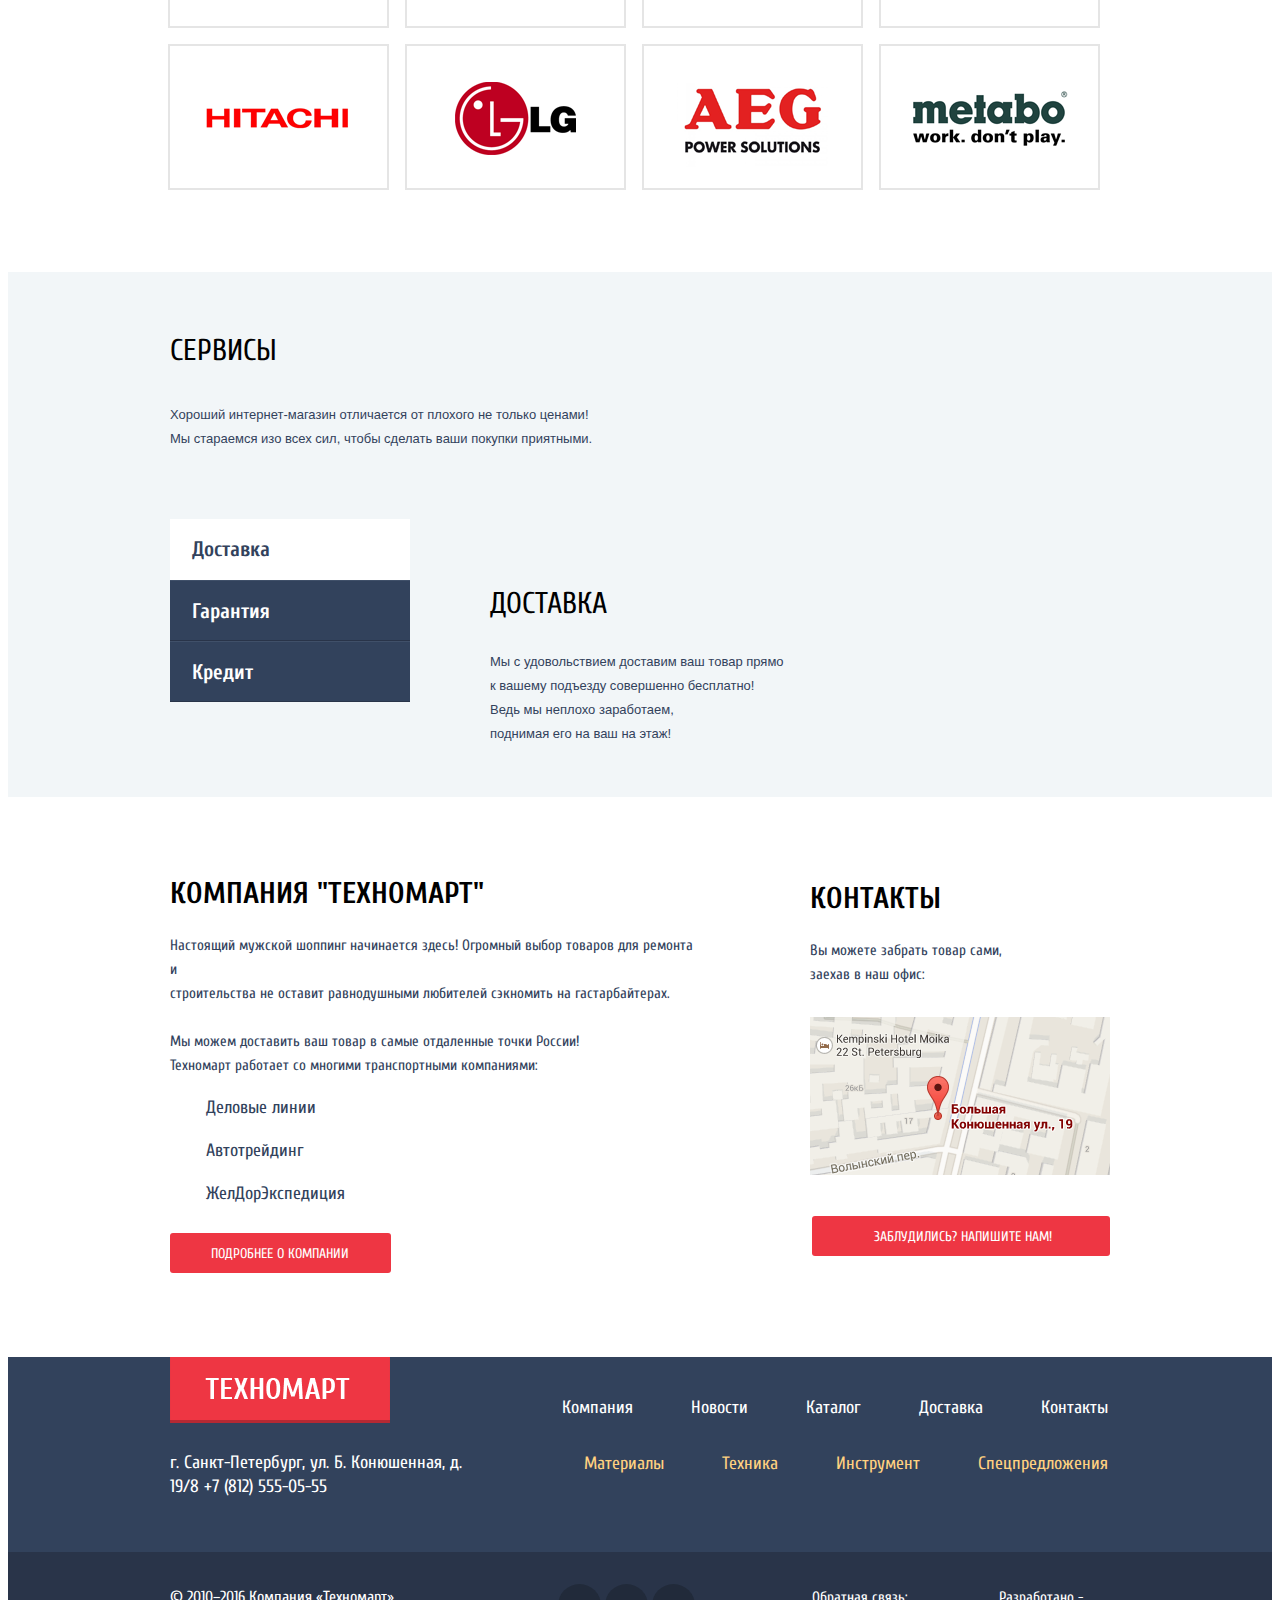
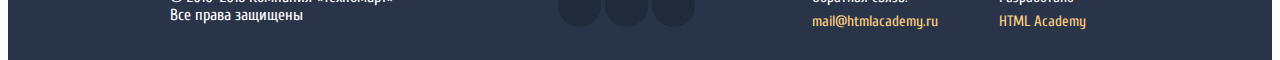
==== commit d788b102: "исправил заголовки" ====
--- a/index.html
+++ b/index.html
@@ -114,7 +114,7 @@
 				
 				
 				<div class="popular">
-					<h1>популярные товары:</h1>
+					<h2>популярные товары:</h2>
 					<a class="btn" href="#">все популярные товары</a>
 				</div>
 				<div class="index_item clearfix">
@@ -126,7 +126,7 @@
 						<div class="item_image">
 							<img src="img/item3.jpg" width="184" height="164" alt="bosh bfg 9000">
 						</div>	
-						<h2 class="title">Перфоратор BOSH BFG 9000</h2>
+						<div class="title">Перфоратор BOSH BFG 9000</div>
 						<div class="discount">32500 Р.</div>
 						<div class="btn_buy">25500 Р.
 						</div>
@@ -139,7 +139,7 @@
 						<div class="item_image">
 							<img src="img/item1.jpg" width="184" height="164" alt="bosh bfg 3000">
 						</div>	
-						<h2 class="title">Перфоратор BOSH BFG 3000</h2>
+						<div class="title">Перфоратор BOSH BFG 3000</div>
 						<div class="discount">25500 Р.</div>
 						<div class="btn_buy">15500 Р.
 						</div>
@@ -152,7 +152,7 @@
 						<div class="item_image">
 							<img src="img/item2.jpg" width="184" height="164" alt="bosh bfg 6000">
 						</div>	
-						<h2 class="title">Перфоратор BOSH BFG 6000</h2>
+						<div class="title">Перфоратор BOSH BFG 6000</div>
 						<div class="discount">30500 Р.</div>
 						<div class="btn_buy">25500 Р.
 						</div>
@@ -165,7 +165,7 @@
 						<div class="item_image">
 							<img src="img/item1.jpg" width="184" height="164" alt="bosh bfg 2000">
 						</div>	
-						<h2 class="title">Перфоратор BOSH BFG 2000</h2>
+						<div class="title">Перфоратор BOSH BFG 2000</div>
 						<div class="discount"></div>
 						<div class="btn_buy">12500 Р.
 						</div>
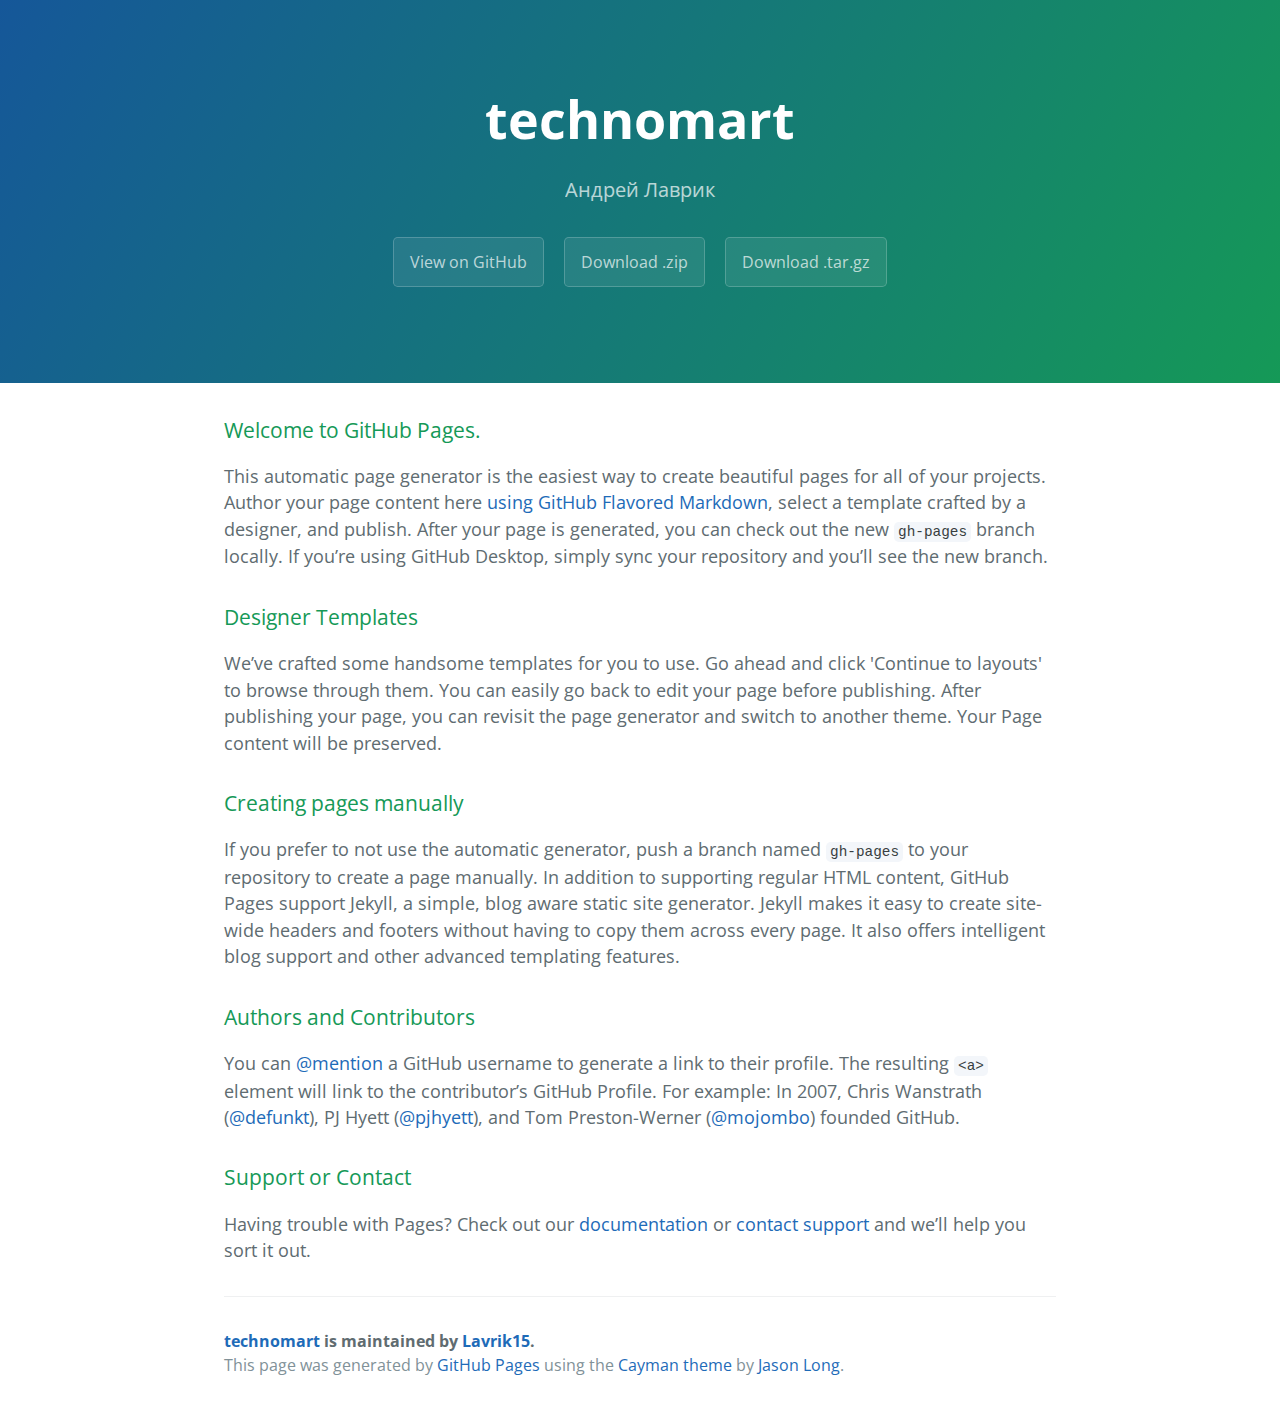
==== commit 1b32fc19: "Create gh-pages branch via GitHub" ====
--- a/index.html
+++ b/index.html
@@ -1,398 +1,57 @@
 <!DOCTYPE html>
-<html lang="ru">
-	<head>
-		<meta charset="utf-8">
-		<title>HTML Academy: Техномарт</title>
-		<link href="css/normalize.css" rel="stylesheet">
-		<link href="css/style.css" rel="stylesheet">
-		<link href='https://fonts.googleapis.com/css?family=Cuprum:400,700italic,400italic,700&subset=latin,cyrillic' rel='stylesheet' type='text/css'>
-    </head>
-	<body>
-		<header class="main_container index">
-			<div class="header_line_1">
-				<div class="container clearfix">
-					<a class="logo_head" href="#"></a>
-					<form class="search">
-						<input class="icon_search main_search" type="search" placeholder="Поиск:">
-					</form>			
-					<ul class="users_panel">
-						<li><a href="#">Закладки: 0</a></li>
-						<li><a href="#">Корзина: 0</a></li>
-						<li><a class="order" href="#">Оформить заказ</a></li>
-					</ul>
-				</div>
-			</div>			
-			<div class="container clearfix">
-				<div class="info_block">
-					<p>Интернет-магазин<br> 
-					строительных материалов<br>
-					и инструментов для ремонта</p>
-				</div>
-				<div class="head_contacts">
-					<div class="head_tel">
-						<span>+7 (812) 555-05-55</span>
-					</div>
-					<div class="head_signature">г. Санкт-Петербург, ул. Б. Конюшенная, д. 19/8</div>
-				</div>	
-				<div class="users_block">
-					<a class="login" href="#">Войти</a>
-					<a class="reg" href="#">Регистрация</a>
-				</div>
-			</div>	
-			<nav class="main_navigation container">
-				<ul>
-					<li><a href="#">Главная</a></li>
-					<li><a href="#">Компания</a></li>
-					<li><a href="catalog.html">Каталог</a></li>
-					<li><a href="#">Новости</a></li>
-					<li><a href="#">Спецпредложения</a></li>
-					<li><a href="#">Доставка</a></li>
-					<li><a href="#">Контакты</a></li>
-				</ul>
-			</nav>
-		</header>
-		<main>
-			<div class="container">
-				<div class="services clearfix">
-					<div class="services_block orange">
-						<div class="new">
-						</div>
-						<span class="service_name">Материалы</span>
-						<a href="#">на любой вкус</a>
-					</div>
-					<div class="services_block blue">
-						<span class="service_name">Инструмент</span>
-						<a href="#">на все случаи</a>
-					</div>
-					<div class="services_block purple">
-						<span class="service_name">Техника</span>
-						<a href="#">для стройки</a>
-					</div>
-					<div class="slider_wrapper">
-						
-						<div class="arrows">
-							<label class="arrow_left" for="slide1"></label>
-							<label class="arrow_right" for="slide2"></label>
-						</div>
-						<input type="radio" id="slide1" name="toggle" checked>
-						<input type="radio" id="slide2" name="toggle">
-						<div class="circles">
-							<label for="slide1"></label>
-							<label for="slide2"></label>
-						</div>
-						
-						
-						<div class="slider">
-							<div class="slides slide1">
-								<div class="slide_text">
-									<div class="slide-title">
-										перфораторы</div>
-									<p>Настроящие мужские игрушки</p>
-									<a class="btn btn_slider" href="#">открыть каталог</a>
-								</div>
-							</div>	
-							<div class="slides slide2">
-								<div class="slide_text">
-									<div class="slide-title">
-										Дрели</div>
-									<p>Соседям на радость!</p>
-									<a class="btn btn_slider" href="catalog.html">открыть каталог</a>
-								</div>
-							</div>	
-						</div>		
-					</div>
-				
-					<div class="services_block green">
-						<span class="service_name">Скидки 50%</span>
-						<a href="#">на 350 товаров</a>
-					</div>
-					<div class="services_block orange_2">
-						<span class="service_name">Доставка</span>
-						<a href="#">бесплатно</a>
-					</div>
-				</div>
-				
-				
-				<div class="popular">
-					<h2>популярные товары:</h2>
-					<a class="btn" href="#">все популярные товары</a>
-				</div>
-				<div class="index_item clearfix">
-					<div class="item">
-						<div class="actions">
-							<a href="#" class="buy">Купить</a>
-							<a href="#" class="bookmark">В закладки</a>
-						</div>
-						<div class="item_image">
-							<img src="img/item3.jpg" width="184" height="164" alt="bosh bfg 9000">
-						</div>	
-						<div class="title">Перфоратор BOSH BFG 9000</div>
-						<div class="discount">32500 Р.</div>
-						<div class="btn_buy">25500 Р.
-						</div>
-					</div>
-					<div class="item">
-						<div class="actions">
-							<a href="#" class="buy">Купить</a>
-							<a href="#" class="bookmark">В закладки</a>
-						</div>
-						<div class="item_image">
-							<img src="img/item1.jpg" width="184" height="164" alt="bosh bfg 3000">
-						</div>	
-						<div class="title">Перфоратор BOSH BFG 3000</div>
-						<div class="discount">25500 Р.</div>
-						<div class="btn_buy">15500 Р.
-						</div>
-					</div>
-					<div class="item">
-						<div class="actions">
-							<a href="#" class="buy">Купить</a>
-							<a href="#" class="bookmark">В закладки</a>
-						</div>
-						<div class="item_image">
-							<img src="img/item2.jpg" width="184" height="164" alt="bosh bfg 6000">
-						</div>	
-						<div class="title">Перфоратор BOSH BFG 6000</div>
-						<div class="discount">30500 Р.</div>
-						<div class="btn_buy">25500 Р.
-						</div>
-					</div>
-					<div class="item new_mark">
-						<div class="actions">
-							<a href="#" class="buy">Купить</a>
-							<a href="#" class="bookmark">В закладки</a>
-						</div>
-						<div class="item_image">
-							<img src="img/item1.jpg" width="184" height="164" alt="bosh bfg 2000">
-						</div>	
-						<div class="title">Перфоратор BOSH BFG 2000</div>
-						<div class="discount"></div>
-						<div class="btn_buy">12500 Р.
-						</div>
-					</div>
-				</div>	
+<html lang="en-us">
+  <head>
+    <meta charset="UTF-8">
+    <title>technomart by Lavrik15</title>
+    <meta name="viewport" content="width=device-width, initial-scale=1">
+    <link rel="stylesheet" type="text/css" href="stylesheets/normalize.css" media="screen">
+    <link href='https://fonts.googleapis.com/css?family=Open+Sans:400,700' rel='stylesheet' type='text/css'>
+    <link rel="stylesheet" type="text/css" href="stylesheets/stylesheet.css" media="screen">
+    <link rel="stylesheet" type="text/css" href="stylesheets/github-light.css" media="screen">
+  </head>
+  <body>
+    <section class="page-header">
+      <h1 class="project-name">technomart</h1>
+      <h2 class="project-tagline">Андрей Лаврик</h2>
+      <a href="https://github.com/Lavrik15/lavrik-technomart" class="btn">View on GitHub</a>
+      <a href="https://github.com/Lavrik15/lavrik-technomart/zipball/master" class="btn">Download .zip</a>
+      <a href="https://github.com/Lavrik15/lavrik-technomart/tarball/master" class="btn">Download .tar.gz</a>
+    </section>
 
-				
-				<div class="popular_manufac clearfix">
-					<h2>популярные производители:</h2>
-						<a class="btn" href="#">все произовдители</a>
-				</div>
-				
-				
-				<div class="marks clearfix">
-					<a href="#">
-						<div class="marks_box">
-							<img src="img/bosch.png" width="126" height="37" alt="bosh">
-						</div>
-					</a>
-					<a href="#">
-						<div class="marks_box">		
-							<img src="img/Makita.png" width="123" height="40" alt="makita">
-						</div>
-					</a>	
-					<a href="#">		
-						<div class="marks_box">	
-							<img src="img/DeWALT.png" width="146" height="44" alt="Dewalt">
-						</div>
-					</a>	
-					<a href="#">		
-						<div class="marks_box">
-							<img src="img/Интерскол.png" width="200" height="88" alt="интерскол">
-						</div>
-					</a>	
-					<a href="#">		
-						<div class="marks_box">	
-							<img src="img/Hitachi.png" width="169" height="31" alt="hitachi">
-						</div>
-					</a>	
-					<a href="#">
-						<div class="marks_box">	
-							<img src="img/LG.png" width="121" height="73" alt="lg">
-						</div>
-					</a>	
-					<a href="#">	
-						<div class="marks_box">	
-							<img src="img/AEG.png" width="151" height="96" alt="AEG">
-						</div>
-					</a>	
-					<a href="#">	
-						<div class="marks_box">	
-							<img src="img/Metabo.png" width="204" height="69" alt="metabo">
-						</div>
-					</a>	
-				</div>
-			</div>	
-			
-			
-			<div class="services_bottom clearfix">
-				<div class="container">
-					<h2 class="content_title">Сервисы</h2>
-					<p class="main_text">Хороший интернет-магазин отличается от плохого не только ценами! 
-					<br>Мы стараемся изо всех сил, чтобы сделать ваши покупки приятными.</p>
-					<div class="switcher">
-						<input type="radio" name="switch_point" id="switch1" checked>
-						<input type="radio" name="switch_point" id="switch2">
-						<input type="radio" name="switch_point" id="switch3">
+    <section class="main-content">
+      <h3>
+<a id="welcome-to-github-pages" class="anchor" href="#welcome-to-github-pages" aria-hidden="true"><span aria-hidden="true" class="octicon octicon-link"></span></a>Welcome to GitHub Pages.</h3>
 
-						<ul class="switcher_bar">
-							<li>
-								<label for="switch1">Доставка</label>
-							</li>
-							<li>
-								<label for="switch2">Гарантия</label>
-							</li>
-							<li>
-								<label for="switch3">Кредит</label>
-							</li>
-						</ul>
+<p>This automatic page generator is the easiest way to create beautiful pages for all of your projects. Author your page content here <a href="https://guides.github.com/features/mastering-markdown/">using GitHub Flavored Markdown</a>, select a template crafted by a designer, and publish. After your page is generated, you can check out the new <code>gh-pages</code> branch locally. If you’re using GitHub Desktop, simply sync your repository and you’ll see the new branch.</p>
 
-						<div class="sw_slides sw_slide1">
-							<h2 class="sw_title">Доставка</h2>
-							<p class="sw_text">Мы&nbsp;с&nbsp;удовольствием доставим ваш товар прямо к&nbsp;вашему подъезду совершенно бесплатно! <br>
-							Ведь мы&nbsp;неплохо заработаем, <br>поднимая его на&nbsp;ваш на&nbsp;этаж!</p>
-						</div>
+<h3>
+<a id="designer-templates" class="anchor" href="#designer-templates" aria-hidden="true"><span aria-hidden="true" class="octicon octicon-link"></span></a>Designer Templates</h3>
 
-						<div class="sw_slides sw_slide2">
-							<h2 class="sw_title">Гарантия</h2>
-							<p class="sw_text">Если купленный у нас товар поломается или заискрит, а также в случае пожара, 
-							спровоцированного его возгаранием,  вы всегда можете быть уверены 
-							в нашей гарантии. Мы обменяем сгоревший товар на новый. Дом уж восстановите как-нибудь сами.</p>
-						</div>
+<p>We’ve crafted some handsome templates for you to use. Go ahead and click 'Continue to layouts' to browse through them. You can easily go back to edit your page before publishing. After publishing your page, you can revisit the page generator and switch to another theme. Your Page content will be preserved.</p>
 
-						<div class="sw_slides sw_slide3">
-							<h2 class="sw_title">Кредит</h2>
-							<p class="sw_text">Залезть в долговую яму стало проще! Кредитные консультанты придут вам на помощь.</p>
-						</div>
-					</div>
-				</div>			
-			</div>		
+<h3>
+<a id="creating-pages-manually" class="anchor" href="#creating-pages-manually" aria-hidden="true"><span aria-hidden="true" class="octicon octicon-link"></span></a>Creating pages manually</h3>
 
-			
-			
-			<div class="about clearfix">
-				<div class="container">
-					<div class="about_left">
-						<h1>компания "техномарт"</h1>
-						<p>Настоящий мужской шоппинг начинается здесь! Огромный выбор товаров для ремонта и<br>
-						строительства не оставит равнодушными любителей сэкномить на гастарбайтерах.</p>
-						<p>Мы можем доставить ваш товар в самые отдаленные точки России!<br>
-						Техномарт работает со многими транспортными компаниями: </p>
-						<ul class="about_services">
-							<li>Деловые линии</li>
-							<li>Автотрейдинг</li>
-							<li>ЖелДорЭкспедиция</li>
-						</ul>
-						<a class="btn" href="#">Подробнее о компании</a>
-					</div>
-					<div class="about_right">
-						<h2>контакты</h2>
-						<p>Вы можете забрать товар сами,<br> 
-						заехав в наш офис:</p>
-						<img class="map" src="img/map.png" width="300" height="158" alt="карта">
-					
-						<a class="btn btn_popup" href="#">Заблудились? НапиШИТЕ НАМ!</a>
-					</div>
-				</div>	
-			</div>
+<p>If you prefer to not use the automatic generator, push a branch named <code>gh-pages</code> to your repository to create a page manually. In addition to supporting regular HTML content, GitHub Pages support Jekyll, a simple, blog aware static site generator. Jekyll makes it easy to create site-wide headers and footers without having to copy them across every page. It also offers intelligent blog support and other advanced templating features.</p>
 
-			
-		</main>
-		
-		
-		
-		<footer>
-			<div class="footer_upper footer_upper_cotalog">
-				<div class="container clearfix">
-					<div class="contacts">
-						<a class="logo" href="/"></a>
-					</div>
-					<div class="footer_menu_up">
-						<ul class="site_menu">
-							<li><a href="#">Компания</a>
-							</li>
-							<li><a href="#">Новости</a>
-							</li>
-							<li><a href="catalog.html">Каталог</a>
-							</li>
-							<li><a href="#shipping">Доставка</a>
-							</li>
-							<li><a href="#contacts">Контакты</a>
-							</li>
-						</ul>
-					</div>	
-					<div class="footer_menu_dw">
-						<p class="address">г. Санкт-Петербург, ул. Б. Конюшенная, д. 19/8
-						+7 (812) 555-05-55</p>
-						<ul class="shop_menu">
-							<li><a href="catalog.html">Материалы</a>
-							</li>
-							<li><a href="catalog.html">Техника</a>
-							</li>
-							<li><a href="catalog.html">Инструмент</a>
-							</li>
-							<li><a href="catalog.html">Спецпредложения</a>
-							</li>
-						</ul>
-					</div>	
-				</div>
-			</div>
+<h3>
+<a id="authors-and-contributors" class="anchor" href="#authors-and-contributors" aria-hidden="true"><span aria-hidden="true" class="octicon octicon-link"></span></a>Authors and Contributors</h3>
 
+<p>You can <a href="https://help.github.com/articles/basic-writing-and-formatting-syntax/#mentioning-users-and-teams" class="user-mention">@mention</a> a GitHub username to generate a link to their profile. The resulting <code>&lt;a&gt;</code> element will link to the contributor’s GitHub Profile. For example: In 2007, Chris Wanstrath (<a href="https://github.com/defunkt" class="user-mention">@defunkt</a>), PJ Hyett (<a href="https://github.com/pjhyett" class="user-mention">@pjhyett</a>), and Tom Preston-Werner (<a href="https://github.com/mojombo" class="user-mention">@mojombo</a>) founded GitHub.</p>
 
-			
-			<div class="footer_2 clearfix">
-				<div class="container">
-					<div class="cop">
-						<p>© 2010–2016 Компания «Техномарт»<br>
-						Все права защищены</p>
-					</div>
-					<section class="footer_social">
-						<a class="social_btn social_btn_vk" href="#"></a>
-						<a class="social_btn social_btn_fb" href="#"></a>
-						<a class="social_btn social_btn_inst" href="#"></a>
-					</section>
-					<div class="footer_contacts_mail">
-						<p>Обратная связь: <a href="#">mail@htmlacademy.ru</a></p>
-					</div>
-					<div class="footer_contacts">
-						<p>Разработано - <br><a href="https://htmlacademy.ru">HTML Academy</a></p>
-					</div>
-				</div>	
-			</div>	
+<h3>
+<a id="support-or-contact" class="anchor" href="#support-or-contact" aria-hidden="true"><span aria-hidden="true" class="octicon octicon-link"></span></a>Support or Contact</h3>
 
-			
-		</footer>
-		
-		
-		<div class="modul">
-			<button class="modul_close" type="button" title="Закрыть">Закрыть</button>
-			<form class="modul_content">
-			<div class="modul_name">
-				<label for="name">Ваше имя:</label><input id="name" type="text" placeholder="Представьтесь, пожалуйста">
-			</div>
-			<div class="modul_email">	
-				<label for="mail">Ваш e-mail:</label><input id="mail" type="email" placeholder="Для отправки ответа">
-			</div>
-			<div class="modul_text">		
-				<label for="text">Текст письма:</label><textarea id="text" rows="10" cols="45" name="text" placeholder="В свободной форме"></textarea>
-			</div>	
-			</form>
-			<div class="modul_btn">
-				<input type="submit" value="отправить">
-			</div>	
-		</div>
-		<script> 
-			var link = document.querySelector(".btn_popup"); 
-			var popup = document.querySelector(".modul");
-			var close = popup.querySelector(".modul_close");
-			
-			link.addEventListener("click", function(event) {
-			event.preventDefault();
-			popup.classList.add("modul_close_show");
-			});
-			close.addEventListener("click", function(event){
-			event.preventDefault();
-			popup.classList.remove("modul_close_show");
-			});
-		</script>
-	</body>
+<p>Having trouble with Pages? Check out our <a href="https://help.github.com/pages">documentation</a> or <a href="https://github.com/contact">contact support</a> and we’ll help you sort it out.</p>
+
+      <footer class="site-footer">
+        <span class="site-footer-owner"><a href="https://github.com/Lavrik15/lavrik-technomart">technomart</a> is maintained by <a href="https://github.com/Lavrik15">Lavrik15</a>.</span>
+
+        <span class="site-footer-credits">This page was generated by <a href="https://pages.github.com">GitHub Pages</a> using the <a href="https://github.com/jasonlong/cayman-theme">Cayman theme</a> by <a href="https://twitter.com/jasonlong">Jason Long</a>.</span>
+      </footer>
+
+    </section>
+
+  
+  </body>
 </html>
--- a/stylesheets/stylesheet.css
+++ b/stylesheets/stylesheet.css
@@ -0,0 +1,245 @@
+* {
+  box-sizing: border-box; }
+
+body {
+  padding: 0;
+  margin: 0;
+  font-family: "Open Sans", "Helvetica Neue", Helvetica, Arial, sans-serif;
+  font-size: 16px;
+  line-height: 1.5;
+  color: #606c71; }
+
+a {
+  color: #1e6bb8;
+  text-decoration: none; }
+  a:hover {
+    text-decoration: underline; }
+
+.btn {
+  display: inline-block;
+  margin-bottom: 1rem;
+  color: rgba(255, 255, 255, 0.7);
+  background-color: rgba(255, 255, 255, 0.08);
+  border-color: rgba(255, 255, 255, 0.2);
+  border-style: solid;
+  border-width: 1px;
+  border-radius: 0.3rem;
+  transition: color 0.2s, background-color 0.2s, border-color 0.2s; }
+  .btn + .btn {
+    margin-left: 1rem; }
+
+.btn:hover {
+  color: rgba(255, 255, 255, 0.8);
+  text-decoration: none;
+  background-color: rgba(255, 255, 255, 0.2);
+  border-color: rgba(255, 255, 255, 0.3); }
+
+@media screen and (min-width: 64em) {
+  .btn {
+    padding: 0.75rem 1rem; } }
+
+@media screen and (min-width: 42em) and (max-width: 64em) {
+  .btn {
+    padding: 0.6rem 0.9rem;
+    font-size: 0.9rem; } }
+
+@media screen and (max-width: 42em) {
+  .btn {
+    display: block;
+    width: 100%;
+    padding: 0.75rem;
+    font-size: 0.9rem; }
+    .btn + .btn {
+      margin-top: 1rem;
+      margin-left: 0; } }
+
+.page-header {
+  color: #fff;
+  text-align: center;
+  background-color: #159957;
+  background-image: linear-gradient(120deg, #155799, #159957); }
+
+@media screen and (min-width: 64em) {
+  .page-header {
+    padding: 5rem 6rem; } }
+
+@media screen and (min-width: 42em) and (max-width: 64em) {
+  .page-header {
+    padding: 3rem 4rem; } }
+
+@media screen and (max-width: 42em) {
+  .page-header {
+    padding: 2rem 1rem; } }
+
+.project-name {
+  margin-top: 0;
+  margin-bottom: 0.1rem; }
+
+@media screen and (min-width: 64em) {
+  .project-name {
+    font-size: 3.25rem; } }
+
+@media screen and (min-width: 42em) and (max-width: 64em) {
+  .project-name {
+    font-size: 2.25rem; } }
+
+@media screen and (max-width: 42em) {
+  .project-name {
+    font-size: 1.75rem; } }
+
+.project-tagline {
+  margin-bottom: 2rem;
+  font-weight: normal;
+  opacity: 0.7; }
+
+@media screen and (min-width: 64em) {
+  .project-tagline {
+    font-size: 1.25rem; } }
+
+@media screen and (min-width: 42em) and (max-width: 64em) {
+  .project-tagline {
+    font-size: 1.15rem; } }
+
+@media screen and (max-width: 42em) {
+  .project-tagline {
+    font-size: 1rem; } }
+
+.main-content :first-child {
+  margin-top: 0; }
+.main-content img {
+  max-width: 100%; }
+.main-content h1, .main-content h2, .main-content h3, .main-content h4, .main-content h5, .main-content h6 {
+  margin-top: 2rem;
+  margin-bottom: 1rem;
+  font-weight: normal;
+  color: #159957; }
+.main-content p {
+  margin-bottom: 1em; }
+.main-content code {
+  padding: 2px 4px;
+  font-family: Consolas, "Liberation Mono", Menlo, Courier, monospace;
+  font-size: 0.9rem;
+  color: #383e41;
+  background-color: #f3f6fa;
+  border-radius: 0.3rem; }
+.main-content pre {
+  padding: 0.8rem;
+  margin-top: 0;
+  margin-bottom: 1rem;
+  font: 1rem Consolas, "Liberation Mono", Menlo, Courier, monospace;
+  color: #567482;
+  word-wrap: normal;
+  background-color: #f3f6fa;
+  border: solid 1px #dce6f0;
+  border-radius: 0.3rem; }
+  .main-content pre > code {
+    padding: 0;
+    margin: 0;
+    font-size: 0.9rem;
+    color: #567482;
+    word-break: normal;
+    white-space: pre;
+    background: transparent;
+    border: 0; }
+.main-content .highlight {
+  margin-bottom: 1rem; }
+  .main-content .highlight pre {
+    margin-bottom: 0;
+    word-break: normal; }
+.main-content .highlight pre, .main-content pre {
+  padding: 0.8rem;
+  overflow: auto;
+  font-size: 0.9rem;
+  line-height: 1.45;
+  border-radius: 0.3rem; }
+.main-content pre code, .main-content pre tt {
+  display: inline;
+  max-width: initial;
+  padding: 0;
+  margin: 0;
+  overflow: initial;
+  line-height: inherit;
+  word-wrap: normal;
+  background-color: transparent;
+  border: 0; }
+  .main-content pre code:before, .main-content pre code:after, .main-content pre tt:before, .main-content pre tt:after {
+    content: normal; }
+.main-content ul, .main-content ol {
+  margin-top: 0; }
+.main-content blockquote {
+  padding: 0 1rem;
+  margin-left: 0;
+  color: #819198;
+  border-left: 0.3rem solid #dce6f0; }
+  .main-content blockquote > :first-child {
+    margin-top: 0; }
+  .main-content blockquote > :last-child {
+    margin-bottom: 0; }
+.main-content table {
+  display: block;
+  width: 100%;
+  overflow: auto;
+  word-break: normal;
+  word-break: keep-all; }
+  .main-content table th {
+    font-weight: bold; }
+  .main-content table th, .main-content table td {
+    padding: 0.5rem 1rem;
+    border: 1px solid #e9ebec; }
+.main-content dl {
+  padding: 0; }
+  .main-content dl dt {
+    padding: 0;
+    margin-top: 1rem;
+    font-size: 1rem;
+    font-weight: bold; }
+  .main-content dl dd {
+    padding: 0;
+    margin-bottom: 1rem; }
+.main-content hr {
+  height: 2px;
+  padding: 0;
+  margin: 1rem 0;
+  background-color: #eff0f1;
+  border: 0; }
+
+@media screen and (min-width: 64em) {
+  .main-content {
+    max-width: 64rem;
+    padding: 2rem 6rem;
+    margin: 0 auto;
+    font-size: 1.1rem; } }
+
+@media screen and (min-width: 42em) and (max-width: 64em) {
+  .main-content {
+    padding: 2rem 4rem;
+    font-size: 1.1rem; } }
+
+@media screen and (max-width: 42em) {
+  .main-content {
+    padding: 2rem 1rem;
+    font-size: 1rem; } }
+
+.site-footer {
+  padding-top: 2rem;
+  margin-top: 2rem;
+  border-top: solid 1px #eff0f1; }
+
+.site-footer-owner {
+  display: block;
+  font-weight: bold; }
+
+.site-footer-credits {
+  color: #819198; }
+
+@media screen and (min-width: 64em) {
+  .site-footer {
+    font-size: 1rem; } }
+
+@media screen and (min-width: 42em) and (max-width: 64em) {
+  .site-footer {
+    font-size: 1rem; } }
+
+@media screen and (max-width: 42em) {
+  .site-footer {
+    font-size: 0.9rem; } }
--- a/stylesheets/github-light.css
+++ b/stylesheets/github-light.css
@@ -0,0 +1,124 @@
+/*
+The MIT License (MIT)
+
+Copyright (c) 2016 GitHub, Inc.
+
+Permission is hereby granted, free of charge, to any person obtaining a copy
+of this software and associated documentation files (the "Software"), to deal
+in the Software without restriction, including without limitation the rights
+to use, copy, modify, merge, publish, distribute, sublicense, and/or sell
+copies of the Software, and to permit persons to whom the Software is
+furnished to do so, subject to the following conditions:
+
+The above copyright notice and this permission notice shall be included in all
+copies or substantial portions of the Software.
+
+THE SOFTWARE IS PROVIDED "AS IS", WITHOUT WARRANTY OF ANY KIND, EXPRESS OR
+IMPLIED, INCLUDING BUT NOT LIMITED TO THE WARRANTIES OF MERCHANTABILITY,
+FITNESS FOR A PARTICULAR PURPOSE AND NONINFRINGEMENT. IN NO EVENT SHALL THE
+AUTHORS OR COPYRIGHT HOLDERS BE LIABLE FOR ANY CLAIM, DAMAGES OR OTHER
+LIABILITY, WHETHER IN AN ACTION OF CONTRACT, TORT OR OTHERWISE, ARISING FROM,
+OUT OF OR IN CONNECTION WITH THE SOFTWARE OR THE USE OR OTHER DEALINGS IN THE
+SOFTWARE.
+
+*/
+
+.pl-c /* comment */ {
+  color: #969896;
+}
+
+.pl-c1 /* constant, variable.other.constant, support, meta.property-name, support.constant, support.variable, meta.module-reference, markup.raw, meta.diff.header */,
+.pl-s .pl-v /* string variable */ {
+  color: #0086b3;
+}
+
+.pl-e /* entity */,
+.pl-en /* entity.name */ {
+  color: #795da3;
+}
+
+.pl-smi /* variable.parameter.function, storage.modifier.package, storage.modifier.import, storage.type.java, variable.other */,
+.pl-s .pl-s1 /* string source */ {
+  color: #333;
+}
+
+.pl-ent /* entity.name.tag */ {
+  color: #63a35c;
+}
+
+.pl-k /* keyword, storage, storage.type */ {
+  color: #a71d5d;
+}
+
+.pl-s /* string */,
+.pl-pds /* punctuation.definition.string, string.regexp.character-class */,
+.pl-s .pl-pse .pl-s1 /* string punctuation.section.embedded source */,
+.pl-sr /* string.regexp */,
+.pl-sr .pl-cce /* string.regexp constant.character.escape */,
+.pl-sr .pl-sre /* string.regexp source.ruby.embedded */,
+.pl-sr .pl-sra /* string.regexp string.regexp.arbitrary-repitition */ {
+  color: #183691;
+}
+
+.pl-v /* variable */ {
+  color: #ed6a43;
+}
+
+.pl-id /* invalid.deprecated */ {
+  color: #b52a1d;
+}
+
+.pl-ii /* invalid.illegal */ {
+  color: #f8f8f8;
+  background-color: #b52a1d;
+}
+
+.pl-sr .pl-cce /* string.regexp constant.character.escape */ {
+  font-weight: bold;
+  color: #63a35c;
+}
+
+.pl-ml /* markup.list */ {
+  color: #693a17;
+}
+
+.pl-mh /* markup.heading */,
+.pl-mh .pl-en /* markup.heading entity.name */,
+.pl-ms /* meta.separator */ {
+  font-weight: bold;
+  color: #1d3e81;
+}
+
+.pl-mq /* markup.quote */ {
+  color: #008080;
+}
+
+.pl-mi /* markup.italic */ {
+  font-style: italic;
+  color: #333;
+}
+
+.pl-mb /* markup.bold */ {
+  font-weight: bold;
+  color: #333;
+}
+
+.pl-md /* markup.deleted, meta.diff.header.from-file */ {
+  color: #bd2c00;
+  background-color: #ffecec;
+}
+
+.pl-mi1 /* markup.inserted, meta.diff.header.to-file */ {
+  color: #55a532;
+  background-color: #eaffea;
+}
+
+.pl-mdr /* meta.diff.range */ {
+  font-weight: bold;
+  color: #795da3;
+}
+
+.pl-mo /* meta.output */ {
+  color: #1d3e81;
+}
+
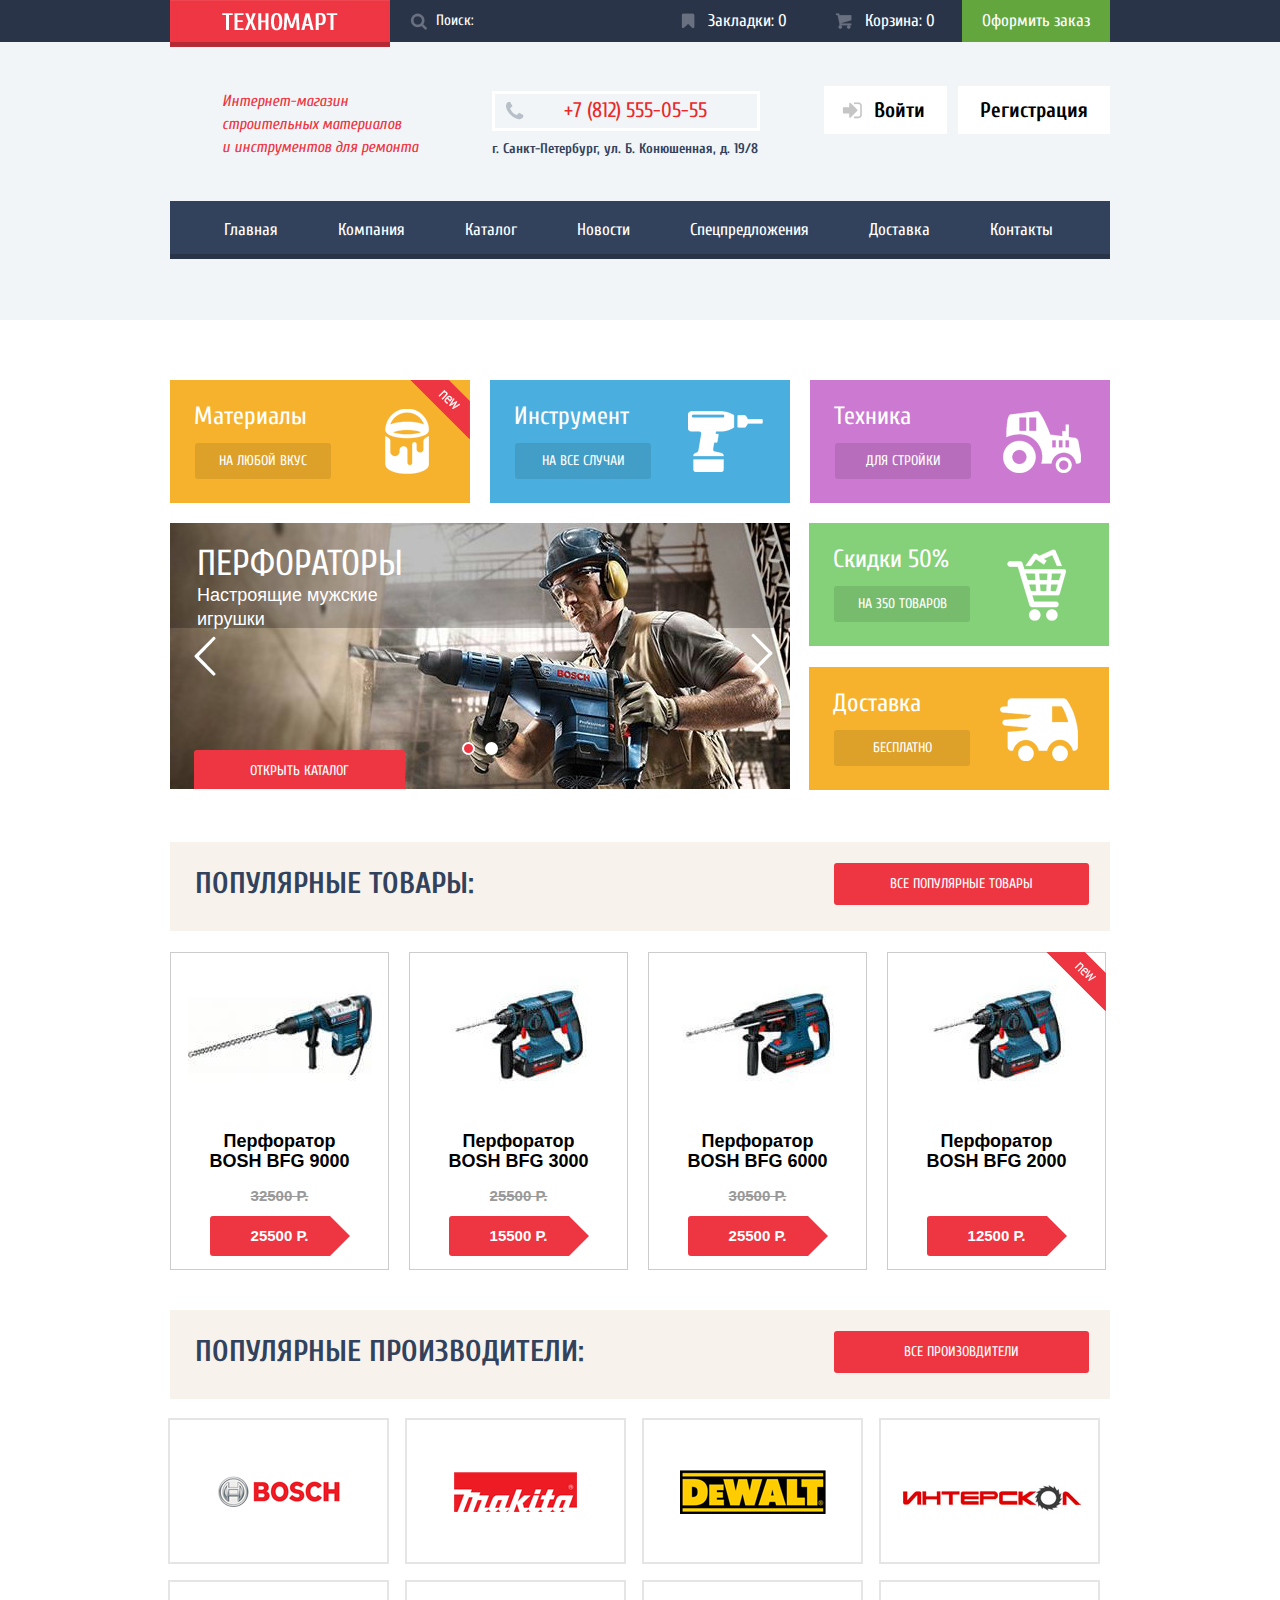
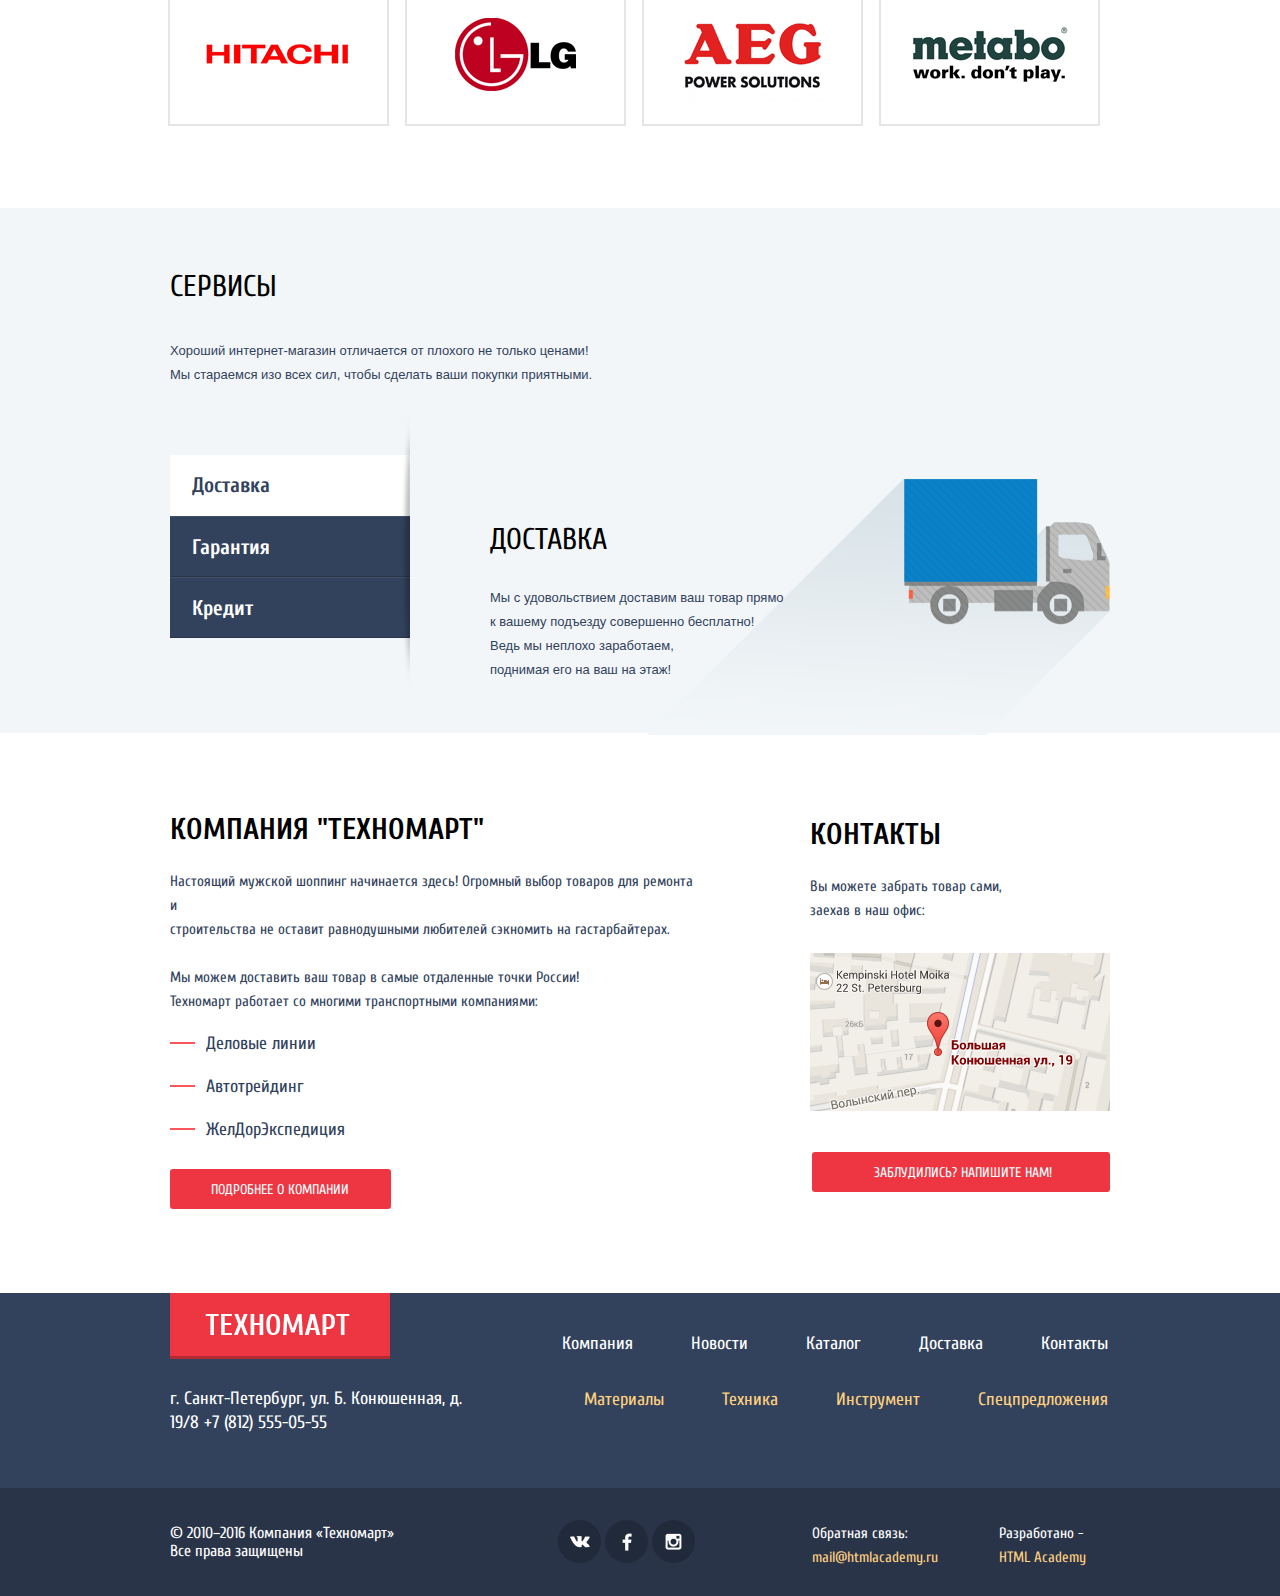
==== commit 19b63d89: "Add files via upload" ====
--- a/index.html
+++ b/index.html
@@ -1,57 +1,429 @@
-<!DOCTYPE html>
-<html lang="en-us">
-  <head>
-    <meta charset="UTF-8">
-    <title>technomart by Lavrik15</title>
-    <meta name="viewport" content="width=device-width, initial-scale=1">
-    <link rel="stylesheet" type="text/css" href="stylesheets/normalize.css" media="screen">
-    <link href='https://fonts.googleapis.com/css?family=Open+Sans:400,700' rel='stylesheet' type='text/css'>
-    <link rel="stylesheet" type="text/css" href="stylesheets/stylesheet.css" media="screen">
-    <link rel="stylesheet" type="text/css" href="stylesheets/github-light.css" media="screen">
-  </head>
-  <body>
-    <section class="page-header">
-      <h1 class="project-name">technomart</h1>
-      <h2 class="project-tagline">Андрей Лаврик</h2>
-      <a href="https://github.com/Lavrik15/lavrik-technomart" class="btn">View on GitHub</a>
-      <a href="https://github.com/Lavrik15/lavrik-technomart/zipball/master" class="btn">Download .zip</a>
-      <a href="https://github.com/Lavrik15/lavrik-technomart/tarball/master" class="btn">Download .tar.gz</a>
-    </section>
-
-    <section class="main-content">
-      <h3>
-<a id="welcome-to-github-pages" class="anchor" href="#welcome-to-github-pages" aria-hidden="true"><span aria-hidden="true" class="octicon octicon-link"></span></a>Welcome to GitHub Pages.</h3>
-
-<p>This automatic page generator is the easiest way to create beautiful pages for all of your projects. Author your page content here <a href="https://guides.github.com/features/mastering-markdown/">using GitHub Flavored Markdown</a>, select a template crafted by a designer, and publish. After your page is generated, you can check out the new <code>gh-pages</code> branch locally. If you’re using GitHub Desktop, simply sync your repository and you’ll see the new branch.</p>
-
-<h3>
-<a id="designer-templates" class="anchor" href="#designer-templates" aria-hidden="true"><span aria-hidden="true" class="octicon octicon-link"></span></a>Designer Templates</h3>
-
-<p>We’ve crafted some handsome templates for you to use. Go ahead and click 'Continue to layouts' to browse through them. You can easily go back to edit your page before publishing. After publishing your page, you can revisit the page generator and switch to another theme. Your Page content will be preserved.</p>
-
-<h3>
-<a id="creating-pages-manually" class="anchor" href="#creating-pages-manually" aria-hidden="true"><span aria-hidden="true" class="octicon octicon-link"></span></a>Creating pages manually</h3>
-
-<p>If you prefer to not use the automatic generator, push a branch named <code>gh-pages</code> to your repository to create a page manually. In addition to supporting regular HTML content, GitHub Pages support Jekyll, a simple, blog aware static site generator. Jekyll makes it easy to create site-wide headers and footers without having to copy them across every page. It also offers intelligent blog support and other advanced templating features.</p>
-
-<h3>
-<a id="authors-and-contributors" class="anchor" href="#authors-and-contributors" aria-hidden="true"><span aria-hidden="true" class="octicon octicon-link"></span></a>Authors and Contributors</h3>
-
-<p>You can <a href="https://help.github.com/articles/basic-writing-and-formatting-syntax/#mentioning-users-and-teams" class="user-mention">@mention</a> a GitHub username to generate a link to their profile. The resulting <code>&lt;a&gt;</code> element will link to the contributor’s GitHub Profile. For example: In 2007, Chris Wanstrath (<a href="https://github.com/defunkt" class="user-mention">@defunkt</a>), PJ Hyett (<a href="https://github.com/pjhyett" class="user-mention">@pjhyett</a>), and Tom Preston-Werner (<a href="https://github.com/mojombo" class="user-mention">@mojombo</a>) founded GitHub.</p>
-
-<h3>
-<a id="support-or-contact" class="anchor" href="#support-or-contact" aria-hidden="true"><span aria-hidden="true" class="octicon octicon-link"></span></a>Support or Contact</h3>
-
-<p>Having trouble with Pages? Check out our <a href="https://help.github.com/pages">documentation</a> or <a href="https://github.com/contact">contact support</a> and we’ll help you sort it out.</p>
-
-      <footer class="site-footer">
-        <span class="site-footer-owner"><a href="https://github.com/Lavrik15/lavrik-technomart">technomart</a> is maintained by <a href="https://github.com/Lavrik15">Lavrik15</a>.</span>
-
-        <span class="site-footer-credits">This page was generated by <a href="https://pages.github.com">GitHub Pages</a> using the <a href="https://github.com/jasonlong/cayman-theme">Cayman theme</a> by <a href="https://twitter.com/jasonlong">Jason Long</a>.</span>
-      </footer>
-
-    </section>
-
-  
-  </body>
-</html>
+<!DOCTYPE html>
+<html lang="ru">
+	<head>
+		<meta charset="utf-8">
+		<title>HTML Academy: Техномарт</title>
+		<link href="css/normalize.css" rel="stylesheet">
+		<link href="css/style.css" rel="stylesheet">
+		<link href='https://fonts.googleapis.com/css?family=Cuprum:400,700italic,400italic,700&subset=latin,cyrillic' rel='stylesheet' type='text/css'>
+    </head>
+	<body>
+		<header class="main_container index">
+			<div class="header_line_1">
+				<div class="container clearfix">
+					<a class="logo_head" href="#"></a>
+					<form class="search">
+						<input class="icon_search main_search" type="search" placeholder="Поиск:">
+					</form>			
+					<ul class="users_panel">
+						<li><a href="#">Закладки: 0</a></li>
+						<li><a href="#">Корзина: 0</a></li>
+						<li><a class="order" href="#">Оформить заказ</a></li>
+					</ul>
+				</div>
+			</div>			
+			<div class="container clearfix">
+				<div class="info_block">
+					<p>Интернет-магазин<br> 
+					строительных материалов<br>
+					и инструментов для ремонта</p>
+				</div>
+				<div class="head_contacts">
+					<div class="head_tel">
+						<span>+7 (812) 555-05-55</span>
+					</div>
+					<div class="head_signature">г. Санкт-Петербург, ул. Б. Конюшенная, д. 19/8</div>
+				</div>	
+				<div class="users_block">
+					<a class="login" href="#">Войти</a>
+					<a class="reg" href="#">Регистрация</a>
+				</div>
+			</div>	
+			<nav class="main_navigation container">
+				<ul>
+					<li><a href="#">Главная</a></li>
+					<li><a href="#">Компания</a></li>
+					<li><a href="catalog.html">Каталог</a></li>
+					<li><a href="#">Новости</a></li>
+					<li><a href="#">Спецпредложения</a></li>
+					<li><a href="#">Доставка</a></li>
+					<li><a href="#">Контакты</a></li>
+				</ul>
+			</nav>
+		</header>
+		<main>
+			<div class="container">
+				<div class="services clearfix">
+					<div class="services_block orange">
+						<div class="new">
+						</div>
+						<span class="service_name">Материалы</span>
+						<a href="#">на любой вкус</a>
+					</div>
+					<div class="services_block blue">
+						<span class="service_name">Инструмент</span>
+						<a href="#">на все случаи</a>
+					</div>
+					<div class="services_block purple">
+						<span class="service_name">Техника</span>
+						<a href="#">для стройки</a>
+					</div>
+					<div class="slider_wrapper">
+						
+						<div class="arrows">
+							<label class="arrow_left" for="slide1"></label>
+							<label class="arrow_right" for="slide2"></label>
+						</div>
+						<input type="radio" id="slide1" name="toggle" checked>
+						<input type="radio" id="slide2" name="toggle">
+						<div class="circles">
+							<label for="slide1"></label>
+							<label for="slide2"></label>
+						</div>
+						
+						
+						<div class="slider">
+							<div class="slides slide1">
+								<div class="slide_text">
+									<div class="slide-title">
+										перфораторы</div>
+									<p>Настроящие мужские игрушки</p>
+									<a class="btn btn_slider" href="#">открыть каталог</a>
+								</div>
+							</div>	
+							<div class="slides slide2">
+								<div class="slide_text">
+									<div class="slide-title">
+										Дрели</div>
+									<p>Соседям на радость!</p>
+									<a class="btn btn_slider" href="catalog.html">открыть каталог</a>
+								</div>
+							</div>	
+						</div>		
+					</div>
+				
+					<div class="services_block green">
+						<span class="service_name">Скидки 50%</span>
+						<a href="#">на 350 товаров</a>
+					</div>
+					<div class="services_block orange_2">
+						<span class="service_name">Доставка</span>
+						<a href="#">бесплатно</a>
+					</div>
+				</div>
+				
+				
+				<div class="popular">
+					<h2>популярные товары:</h2>
+					<a class="btn" href="#">все популярные товары</a>
+				</div>
+				<div class="index_item clearfix">
+					<div class="item">
+						<div class="actions">
+							<a href="#" class="buy">Купить</a>
+							<a href="#" class="bookmark">В закладки</a>
+						</div>
+						<div class="item_image">
+							<img src="img/item3.jpg" width="184" height="164" alt="bosh bfg 9000">
+						</div>	
+						<div class="title">Перфоратор BOSH BFG 9000</div>
+						<div class="discount">32500 Р.</div>
+						<div class="btn_buy">25500 Р.
+						</div>
+					</div>
+					<div class="item">
+						<div class="actions">
+							<a href="#" class="buy">Купить</a>
+							<a href="#" class="bookmark">В закладки</a>
+						</div>
+						<div class="item_image">
+							<img src="img/item1.jpg" width="184" height="164" alt="bosh bfg 3000">
+						</div>	
+						<div class="title">Перфоратор BOSH BFG 3000</div>
+						<div class="discount">25500 Р.</div>
+						<div class="btn_buy">15500 Р.
+						</div>
+					</div>
+					<div class="item">
+						<div class="actions">
+							<a href="#" class="buy">Купить</a>
+							<a href="#" class="bookmark">В закладки</a>
+						</div>
+						<div class="item_image">
+							<img src="img/item2.jpg" width="184" height="164" alt="bosh bfg 6000">
+						</div>	
+						<div class="title">Перфоратор BOSH BFG 6000</div>
+						<div class="discount">30500 Р.</div>
+						<div class="btn_buy">25500 Р.
+						</div>
+					</div>
+					<div class="item new_mark">
+						<div class="actions">
+							<a href="#" class="buy">Купить</a>
+							<a href="#" class="bookmark">В закладки</a>
+						</div>
+						<div class="item_image">
+							<img src="img/item1.jpg" width="184" height="164" alt="bosh bfg 2000">
+						</div>	
+						<div class="title">Перфоратор BOSH BFG 2000</div>
+						<div class="discount"></div>
+						<div class="btn_buy">12500 Р.
+						</div>
+					</div>
+				</div>	
+
+				
+				<div class="popular_manufac clearfix">
+					<h2>популярные производители:</h2>
+						<a class="btn" href="#">все произовдители</a>
+				</div>
+				
+				
+				<div class="marks clearfix">
+					<a href="#">
+						<div class="marks_box">
+							<img src="img/bosch.png" width="126" height="37" alt="bosh">
+						</div>
+					</a>
+					<a href="#">
+						<div class="marks_box">		
+							<img src="img/Makita.png" width="123" height="40" alt="makita">
+						</div>
+					</a>	
+					<a href="#">		
+						<div class="marks_box">	
+							<img src="img/DeWALT.png" width="146" height="44" alt="Dewalt">
+						</div>
+					</a>	
+					<a href="#">		
+						<div class="marks_box">
+							<img src="img/Интерскол.png" width="200" height="88" alt="интерскол">
+						</div>
+					</a>	
+					<a href="#">		
+						<div class="marks_box">	
+							<img src="img/Hitachi.png" width="169" height="31" alt="hitachi">
+						</div>
+					</a>	
+					<a href="#">
+						<div class="marks_box">	
+							<img src="img/LG.png" width="121" height="73" alt="lg">
+						</div>
+					</a>	
+					<a href="#">	
+						<div class="marks_box">	
+							<img src="img/AEG.png" width="151" height="96" alt="AEG">
+						</div>
+					</a>	
+					<a href="#">	
+						<div class="marks_box">	
+							<img src="img/Metabo.png" width="204" height="69" alt="metabo">
+						</div>
+					</a>	
+				</div>
+			</div>	
+			
+			
+			<div class="services_bottom clearfix">
+				<div class="container">
+					<h2 class="content_title">Сервисы</h2>
+					<p class="main_text">Хороший интернет-магазин отличается от плохого не только ценами! 
+					<br>Мы стараемся изо всех сил, чтобы сделать ваши покупки приятными.</p>
+					<div class="switcher">
+						<input type="radio" name="switch_point" id="switch1" checked>
+						<input type="radio" name="switch_point" id="switch2">
+						<input type="radio" name="switch_point" id="switch3">
+
+						<ul class="switcher_bar">
+							<li>
+								<label for="switch1">Доставка</label>
+							</li>
+							<li>
+								<label for="switch2">Гарантия</label>
+							</li>
+							<li>
+								<label for="switch3">Кредит</label>
+							</li>
+						</ul>
+
+						<div class="sw_slides sw_slide1">
+							<h2 class="sw_title">Доставка</h2>
+							<p class="sw_text">Мы&nbsp;с&nbsp;удовольствием доставим ваш товар прямо к&nbsp;вашему подъезду совершенно бесплатно! <br>
+							Ведь мы&nbsp;неплохо заработаем, <br>поднимая его на&nbsp;ваш на&nbsp;этаж!</p>
+						</div>
+
+						<div class="sw_slides sw_slide2">
+							<h2 class="sw_title">Гарантия</h2>
+							<p class="sw_text">Если купленный у нас товар поломается или заискрит, а также в случае пожара, 
+							спровоцированного его возгаранием,  вы всегда можете быть уверены 
+							в нашей гарантии. Мы обменяем сгоревший товар на новый. Дом уж восстановите как-нибудь сами.</p>
+						</div>
+
+						<div class="sw_slides sw_slide3">
+							<h2 class="sw_title">Кредит</h2>
+							<p class="sw_text">Залезть в долговую яму стало проще! Кредитные консультанты придут вам на помощь.</p>
+						</div>
+					</div>
+				</div>			
+			</div>		
+
+			
+			
+			<div class="about clearfix">
+				<div class="container">
+					<div class="about_left">
+						<h1>компания "техномарт"</h1>
+						<p>Настоящий мужской шоппинг начинается здесь! Огромный выбор товаров для ремонта и<br>
+						строительства не оставит равнодушными любителей сэкномить на гастарбайтерах.</p>
+						<p>Мы можем доставить ваш товар в самые отдаленные точки России!<br>
+						Техномарт работает со многими транспортными компаниями: </p>
+						<ul class="about_services">
+							<li>Деловые линии</li>
+							<li>Автотрейдинг</li>
+							<li>ЖелДорЭкспедиция</li>
+						</ul>
+						<a class="btn" href="#">Подробнее о компании</a>
+					</div>
+					<div class="about_right">
+						<h2>контакты</h2>
+						<p>Вы можете забрать товар сами,<br> 
+						заехав в наш офис:</p>
+						<a href="#" class="js_open_map">
+							<img class="map" src="img/map.png" width="300" height="158" alt="карта">
+						</a>
+						<a class="btn btn_popup" href="#">Заблудились? НапиШИТЕ НАМ!</a>
+					</div>
+				</div>	
+			</div>
+
+			
+		</main>
+		
+		
+		
+		<footer>
+			<div class="footer_upper footer_upper_cotalog">
+				<div class="container clearfix">
+					<div class="contacts">
+						<a class="logo" href="/"></a>
+					</div>
+					<div class="footer_menu_up">
+						<ul class="site_menu">
+							<li><a href="#">Компания</a>
+							</li>
+							<li><a href="#">Новости</a>
+							</li>
+							<li><a href="catalog.html">Каталог</a>
+							</li>
+							<li><a href="#shipping">Доставка</a>
+							</li>
+							<li><a href="#contacts">Контакты</a>
+							</li>
+						</ul>
+					</div>	
+					<div class="footer_menu_dw">
+						<p class="address">г. Санкт-Петербург, ул. Б. Конюшенная, д. 19/8
+						+7 (812) 555-05-55</p>
+						<ul class="shop_menu">
+							<li><a href="catalog.html">Материалы</a>
+							</li>
+							<li><a href="catalog.html">Техника</a>
+							</li>
+							<li><a href="catalog.html">Инструмент</a>
+							</li>
+							<li><a href="catalog.html">Спецпредложения</a>
+							</li>
+						</ul>
+					</div>	
+				</div>
+			</div>
+
+
+			
+			<div class="footer_2 clearfix">
+				<div class="container">
+					<div class="cop">
+						<p>© 2010–2016 Компания «Техномарт»<br>
+						Все права защищены</p>
+					</div>
+					<section class="footer_social">
+						<a class="social_btn social_btn_vk" href="#"></a>
+						<a class="social_btn social_btn_fb" href="#"></a>
+						<a class="social_btn social_btn_inst" href="#"></a>
+					</section>
+					<div class="footer_contacts_mail">
+						<p>Обратная связь: <a href="#">mail@htmlacademy.ru</a></p>
+					</div>
+					<div class="footer_contacts">
+						<p>Разработано - <br><a href="https://htmlacademy.ru">HTML Academy</a></p>
+					</div>
+				</div>	
+			</div>	
+
+			
+		</footer>
+		
+		
+		<div class="modul">
+			<button class="modul_close" type="button" title="Закрыть">Закрыть</button>
+			<form>
+				<div class="modul_content">
+					<div class="modul_name">
+						<label for="name">Ваше имя:</label><input id="name" name="yourname" type="text" placeholder="Представьтесь, пожалуйста">
+					</div>
+					<div class="modul_email">	
+						<label for="mail">Ваш e-mail:</label><input id="mail" name="email" type="email" placeholder="Для отправки ответа">
+					</div>
+					<div class="modul_text">		
+						<label for="text">Текст письма:</label><textarea id="text" rows="10" cols="45" name="text" placeholder="В свободной форме"></textarea>
+					</div>	
+				</div>
+				<div class="modul_btn">
+					<input type="submit" value="отправить">
+				</div>
+			</form>	
+		</div>
+		<div class="modul_map">
+			<button class="modul_close" type="button" title="Закрыть">Закрыть</button>
+			<iframe src="https://www.google.com/maps/embed?pb=!1m14!1m12!1m3!1d15960.641052036464!2d30.20703725!3d59.997164899999994!2m3!1f0!2f0!3f0!3m2!1i1024!2i768!4f13.1!5e0!3m2!1sru!2sru!4v1456136757341"
+			width="620" height="425" frameborder="0" style="border:0" allowfullscreen></iframe>
+		</div>
+		<script> 
+			var link = document.querySelector(".btn_popup"); 
+			var popup = document.querySelector(".modul");
+			var close = popup.querySelector(".modul_close");
+			var yourname = popup.querySelector("[name=yourname]");
+			var form = popup.querySelector("form");
+			var email = popup.querySelector("[name=email]");
+			var mapOpen = document.querySelector(".js_open_map");
+			var mapPopup = document.querySelector(".modul_map");
+			var mapClose = mapPopup.querySelector(".modul_close");
+			
+			link.addEventListener("click", function(event) {
+			event.preventDefault();
+			popup.classList.add("modul_close_show");
+			yourname.focus();
+			});
+			close.addEventListener("click", function(event){
+			event.preventDefault();
+			popup.classList.remove("modul_close_show");
+			});
+			form.addEventListener("submit", function(event){
+			if (!yourname.value || !email.value){
+			event.preventDefault();
+			console.log("Нужно ввести логин и пароль");
+			} 
+			});
+			
+			
+			mapOpen.addEventListener("click", function(event){
+			event.preventDefault();
+			mapPopup.classList.add("modul_close_show");
+			});
+			mapClose.addEventListener("click", function (event){
+			event.preventDefault();
+			mapPopup.classList.remove("modul_close_show");
+			});
+		</script>
+	</body>
+</html>
--- a/css/style.css
+++ b/css/style.css
@@ -0,0 +1,2097 @@
+body {
+	font-size: 15px;
+	line-height: 24px;
+	color: #32425c;
+	font-style: normal;
+	font-family: 'Cuprum', Arial, Helvetica, sans-serif;
+}
+.container {
+  width: 940px;
+  margin: 0 auto;
+  padding: 0 10px;
+}
+/* header */
+.main_container {
+	min-height: 320px;
+	background-color: #f1f5f7;
+}
+.index {
+	margin-bottom: 60px;
+}
+.header_line_1 {
+	max-height: 42px;
+	margin-bottom: 38px;
+}
+.logo_head {
+	width: 220px;
+	height: 47px;
+	float: left;
+	clear: both;
+	background: #ee3643 url(../img/head_logo.jpg) no-repeat 0 0;
+}
+.logo_head:hover {
+	background: #ee3643 url(../img/head_logo_hover.jpg) no-repeat 0 0;
+}
+.header_line_1 a:hover img:last-child {
+    display: block;
+}
+
+.search {
+	float: left;
+}
+.main_search {
+	width: 225px;
+}
+.search input[type="search"] {
+	margin: 0;
+	padding-top: 11px;
+	
+	padding-bottom: 11px;
+	padding-left: 46px;
+	color: #fff;
+	font-size: 15px;
+	line-height: 20px;
+	font-family: 'Cuprum', Arial, Helvetica, sans-serif;
+	background-color: #293449;
+	border: none;
+	
+}
+.search input[type="search"]:hover {
+	background-color: #212a3a;
+}
+.search input[type="search"]:focus {
+	border: none;
+	outline: 0;
+	background-image: url(../img/icon_search_active.png);
+	background-color: white;
+	color: black;
+}
+.icon_search {
+	background-image: url(../img/icon_search.png);
+	background-repeat: no-repeat;
+	background-position: 8% 50%;
+}
+.icon_search:hover {
+	background-image: url(../img/icon_search_hover.png);
+	background-repeat: no-repeat;
+	background-position: 8% 50%;
+}
+input::-webkit-input-placeholder { 
+	color: white; 
+}
+.icon_search:active {
+	background-image: url(../img/icon_search_active.png);
+}
+.users_panel {
+	display: inline-block;
+	float: right;
+	margin: 0;
+	padding: 0;
+	font-size: 0;
+	vertical-align: top;
+}
+
+.users_panel li {
+	line-height: 12px;
+	font-size: 17px;
+	vertical-align: top;
+	
+}
+.users_panel li a {
+	display: block;
+	color: white;
+	text-decoration: none;
+	max-height: 12px;
+}
+.users_panel li:first-child  a{
+	padding: 15px 40px 15px 43px;
+}
+.users_panel li:nth-child(2)  a{
+	padding: 15px 27px 15px 38px;
+}
+.users_panel li:nth-child(1) a {
+	background-image: url(../img/icon_bookmark.png);
+	background-repeat: no-repeat;
+	background-position: 11% 51%;
+}
+.users_panel li:nth-child(2) {
+	text-align: center;
+}
+.users_panel li:nth-child(2) a {
+	background-image: url(../img/icon_basket.png);
+	background-repeat: no-repeat;
+	background-position: 7% 49%;
+}
+.order {
+	padding: 15px 20px;
+	text-align: center;
+}
+.users_panel li:nth-child(1) a:hover {
+	background-image: url(../img/icon_bookmark_hover.png);
+	background-repeat: no-repeat;
+	background-position: 11% 51%;
+}
+.users_panel li:nth-child(2) a:hover {
+	background-image: url(../img/icon_basket_hover.png);
+	background-repeat: no-repeat;
+	background-position: 7% 49%;
+}
+.users_panel li:nth-child(1) a:active {
+	background-image: url(../img/icon_bookmark_hover.png);
+	background-repeat: no-repeat;
+	background-position: 11% 51%;
+	background-color: #161d29;
+}
+.users_panel li:nth-child(2) a:active {
+	background-image: url(../img/icon_basket_hover.png);
+	background-repeat: no-repeat;
+	background-position: 7% 49%;
+	background-color: #161d29;
+}
+.order:hover {
+	background-color: #5fbb2d;
+}
+.order:active {
+	background-color: #518534;
+}
+.order {
+	background-color: #63a63e;
+}
+
+.clearfix::after {
+  content: "";
+  display: table;
+  clear: both;
+}
+.info_block {
+	width: 233px;
+	float: left;
+	margin-right: 37px;
+	margin-left: 52px;
+	margin-top: 10px;
+	
+}
+.info_block p {
+	font-size: 16px;
+	color: #ee3643;
+	line-height: 23px;
+	font-style: italic;
+	margin: 0;	
+}
+
+.head_contacts {
+	width: 268px;
+	min-height: 68px;
+	float: left;
+	margin-top: 11px;
+}
+.head_tel {
+	min-height: 34px;
+	border: 3px solid white;
+	background-image: url(../img/icon_phone.png);
+	background-repeat: no-repeat;
+	background-position: 4% 46%;
+}
+.head_tel span {
+	color: #e9292a;
+	font-size: 21px;
+	padding-left: 69px;
+	padding-right: 20px;
+	line-height: 33px;
+}
+.head_signature {
+	color: #32425c;
+	font-size: 14px;
+	font-weight: bold;
+	margin-top: 6px;
+	text-align: left;
+}
+.users_block {
+	float: right;
+	margin-top: 6px;
+}
+.catalog_user_block {
+	position: relative;
+	float: right;
+	background-color: white;
+	padding: 12px 67px 12px 47px;
+	font-size: 21px;
+	line-height: 18px;
+	margin-top: 9px;
+}
+.catalog_user_block::after {
+	content: '';
+	position: absolute;
+	width: 20px;
+	height: 18px;
+	top: 12px;
+	left: 13px;
+	background: url(../img/icon_user.png) no-repeat 0 0;
+}
+.catalog_user_block:hover::after {
+	content: '';
+	position: absolute;
+	width: 20px;
+	height: 18px;
+	top: 12px;
+	left: 13px;
+	background: url(../img/icon_user_hover.png) no-repeat 0 0;
+}
+.catalog_user_block::before {
+	content: '';
+	position: absolute;
+	width: 21px;
+	height: 17px;
+	top: 12px;
+	right: 13px;
+	background: url(../img/icon_logout_header.png) no-repeat 0 0;
+}
+.catalog_user_block:hover::before {
+	content: '';
+	position: absolute;
+	width: 21px;
+	height: 17px;
+	top: 12px;
+	right: 13px;
+	background: url(../img/icon_logout_hover.png) no-repeat 0 0;
+}
+.catalog_user_block:active::before {
+	content: '';
+	position: absolute;
+	width: 21px;
+	height: 17px;
+	top: 12px;
+	right: 13px;
+	background: url(../img/icon_logout_active.png) no-repeat 0 0;
+}
+.catalog_user_block:active::after {
+	content: '';
+	position: absolute;
+	width: 20px;
+	height: 18px;
+	top: 12px;
+	left: 13px;
+	background: url(../img/icon_user_active.png) no-repeat 0 0;
+}
+.catalog_user_block:active {
+	color: gray;
+}
+
+.users_menu {
+	width: 300px;
+	float: right;
+	font-size: 0;
+	margin: 0;
+	padding: 0;
+	list-style: none;
+}
+.users_menu li {
+	display: inline-block;
+	vertical-align: top;
+	font-size: 16px;
+	line-height: 18px;
+}
+.users_menu a {
+	position: relative;
+	display: block;
+	color: #32425c;
+	padding: 9px 13px 0px 18px;
+}
+.users_menu a:hover {
+	color: #ee3643;
+}
+.users_menu a:active {
+	color: gray;
+}
+.users_menu a::before {
+	content: '';
+	position: absolute;
+	top: 16px;
+	left: 2px; 
+	width: 4px;
+	height: 4px;
+	border-radius: 50%;
+	background-color: #32425c;	
+}
+.users_menu li:first-child a::before {
+	display: none;
+}
+.users_block a {
+	display: inline-block;
+	vertical-align: top;
+	padding: 12px 22px;
+	background-color: white;
+	text-decoration: none;
+	font-size: 21px;
+	color: black;
+	font-weight: bold;
+}
+.users_block .login {
+	position: relative;
+	margin-right: 7px;
+	padding-left: 50px;
+}
+.users_block .login {
+	background-image: url(../img/icon_login.png);
+	background-repeat: no-repeat;
+	background-position: 17% 50%;
+}
+.login:hover, .reg:hover {
+	color: #ee3643;
+}
+.login:hover {
+	background-image: url(../img/icon_login_hover.png);
+	background-repeat: no-repeat;
+	background-position: 17% 50%;
+}
+.login:active, .reg:active {
+	color: #b2b2b2;
+}
+.login:active {
+	background-image: url(../img/icon_login.png);
+	background-repeat: no-repeat;
+	background-position: 17% 50%;
+}
+.header_line_1 {
+	background-color: #293449;
+	color: white;
+}
+.main_navigation ul {
+	padding: 0;
+	margin: 0;
+	font-size: 0;
+	list-style: none;
+	margin-top: 40px;
+	padding-left: 26px;
+	background-color: #32425c;
+	border-bottom: 5px solid #293449;
+}
+.main_navigation li {
+	display: inline-block;
+	font-size: 17px;
+	vertical-align: top;
+	line-height: 20px;
+	text-align: center;
+}
+.main_navigation li a {
+	display: block;
+	padding-top: 19px;
+	padding-bottom: 14px;
+	padding-right: 32px;
+	padding-left: 28px;
+	color: white;
+	text-decoration: none;
+}
+.main_navigation li a:hover {
+	background-color: #293449;
+}
+.main_navigation li a:active {
+	color: #868c95;
+}
+
+.main_navigation ul li, .users_panel li, .catalog_user_block li {
+	display: inline-block;
+}
+/* header cotalog */
+/* main */
+.service_name {
+	display: inline-block;
+	font-size: 25px;
+	line-height: 30px;
+	color: white;
+	margin-top: 22px;
+	margin-bottom: 11px;
+	margin-left: 24px;
+}
+.services {
+	margin-bottom: 52px;
+}
+.services_block {
+	width: 300px;
+	min-height: 123px;
+	float: left;
+	margin-top: 0;
+	margin-left: 0;
+	margin-right: 20px;
+	margin-bottom: 14px;
+}
+.services_block a {
+	display: block;
+	width: 90px;
+	padding: 9px 23px;
+	margin-left: 25px;
+	margin-bottom: 19px;
+	border-radius: 3px;
+	text-align: center;
+	line-height: 18px;
+	font-size: 14px;
+	background-color: rgba(204,204,204, 0.1);
+	text-decoration: none;
+	text-transform: uppercase;
+	color: white;
+}
+.services_block a:hover {
+	background-color: rgba(204,204,204, 0.2);
+	color: white;
+}
+.services_block a:active {
+	background-color: rgba(204,204,204, 0.4);
+	color: white;
+}
+.orange {
+	background-color: #f6b22d;
+	background-image: url(../img/materials.png);
+	background-repeat: no-repeat;
+	background-position: 85% 50%
+}
+.new {
+	width: 60px;
+	height: 59px;
+	float: right;
+	background-image: url(../img/new.png);
+	background-repeat: no-repeat;
+}
+.orange a {
+	background-color: #dda028;
+}
+.blue {
+	background-color: #4aafde;
+	background-image: url(../img/tool.png);
+	background-repeat: no-repeat;
+	background-position: 88% 50%
+}
+.blue a {
+	background-color: #429dc7;
+}
+.purple {
+	margin: 0 0 20px 0;
+	background-color: #cc79d1;
+	background-image: url(../img/mechanism.png);
+	background-repeat: no-repeat;
+	background-position: 87% 50%
+}
+.purple a {
+	background-color: #b76dbc;
+}
+.green { 
+	margin-right: 0;
+	background-color: #85d179;
+	background-image: url(../img/sale.png);
+	background-repeat: no-repeat;
+	background-position: 82% 51%
+}
+.green a {
+	background-color: #77bc6d;
+}
+.orange {
+
+	background-color: #f6b22d;
+	background-image: url(../img/materials.png);
+	background-repeat: no-repeat;
+	background-position: 84% 50%
+}
+.orange_2 {
+	margin: 7px 0 0 0;
+	background-color: #f6b22d;
+	background-image: url(../img/delivery.png);
+	background-repeat: no-repeat;
+	background-position: 86% 52%
+}
+.orange_2 a {
+	background-color: #dda028;
+}
+
+
+.slider_wrapper {
+	float: left;
+	height: 266px;
+	position: relative;
+	width: 620px;
+	margin-right: 19px;
+}
+.slider {
+	float: left;
+	height: inherit;
+	overflow: hidden;
+	position: relative;
+	width: inherit;
+}
+.slides {
+	height: inherit;
+	opacity: 0;
+	position: absolute;
+	width: inherit;
+	z-index: 0;
+}
+.slide1 {
+	background-image: url(../img/slide_1.jpg);
+}
+.slide2 {
+	background-image: url(../img/slide_2.jpg);
+}
+.slider_wrapper > input {
+	display: none;
+}
+.circles label {
+	display: inline-block;
+	width: 9px;
+	height: 9px;
+	margin: 0 3px;
+	background-color: white;
+	vertical-align: top;
+	border: 2px solid white;
+	border-radius: 50%;
+	cursor: pointer;
+}
+.circles {
+	position: absolute;
+	bottom: 23px;
+	left: 50%;
+	width: 200px;
+	margin-left: -100px;
+	text-align: center;
+	z-index: 2;
+}
+
+.slide_text {
+	width: 242px;
+	padding: 26px 1px 1px 27px;
+}
+.slide-title {
+	font-size: 36px;
+	color: white;
+	line-height: 30px;
+	text-transform: uppercase;
+}
+.slide_text p {
+	margin: 0;
+	padding-top: 4px;
+	color: white;
+	font-size: 18px;
+	line-height: 24px;
+	font-family: 'PT Sans', Arial, Helvetica, sans-serif;
+}
+.slide .btn {
+	display: block;
+	width: 108px;
+	margin: 119px 1px 1px 0px;
+	padding: 13px 44px 10px 44px;
+	font-size: 14px;
+	line-height: 18px;
+	text-align: center;
+	color: white;
+	text-decoration: none;
+	text-transform: uppercase;
+	background-color: #ee3643;
+	border-radius: 3px;
+}
+
+.arrow_right{
+	position: absolute;
+	top: 97px;
+	right: -4px;
+	width: 65px;
+	height: 65px;
+	font-size: 0;
+	background: url(../img/icon_right.png) no-repeat 50% 50%;
+	cursor: pointer;
+	z-index: 2;
+}
+.arrow_left {
+	position: absolute;
+	top: 100px;
+	left: 2px;
+	width: 65px;
+	height: 65px;
+	font-size: 0;
+	background: url(../img/icon_left.png) no-repeat 50% 50%;
+	cursor: pointer;
+	z-index: 2;
+}
+#slide1:checked ~ .slider > .slide1,
+#slide2:checked ~ .slider > .slide2 {
+	opacity: 1;
+	z-index: 1;
+	-webkit-transform: scale(1);
+	-moz-transform: scale(1);
+	-o-transform: scale(1);
+	transform: scale(1);
+}
+#slide1:checked ~ .circles label[for="slide1"],
+#slide2:checked ~ .circles label[for="slide2"] {
+  background: #ee3643;
+}
+.slides .btn_slider {
+	margin-top: 119px;
+	position: absolute;
+	left: 3px;
+}
+
+.popular, .popular_manufac {
+	min-height: 89px;
+	background-color: #f7f3ec;
+}
+.btn {
+	display: inline-block;
+	padding: 12px 56px;
+	margin: 21px;
+	background-color: #ee3643;
+	font-size: 14px;
+	vertical-align: top;
+	text-decoration: none;
+	text-transform: uppercase;
+	text-align: center;
+	line-height: 18px;
+	color: white;
+	border-radius: 3px;
+}
+.popular {
+	width: 100%;
+	float: left;
+	margin-bottom: 21px;
+}
+.popular .btn {
+	float: right;
+}
+.popular_manufac .btn {
+	float: right;
+	width: 143px;
+}
+.popular_manufac {
+	width: 100%;
+	float: left;
+}
+.btn:hover {
+	background-color: #ca2c37;
+}
+.btn:active {
+	background-color: #ca2c37;
+}
+.popular h2 {
+	font-size: 30px;
+	line-height: 30px;
+	margin: 0;
+	padding: 27px 34px 28px 25px;
+	text-transform: uppercase;
+	color: #32425c;
+	float: left;
+}
+.popular_manufac h2 {
+	font-size: 30px;
+	line-height: 30px;
+	margin: 0;
+	padding: 27px 34px 28px 25px;
+	text-transform: uppercase;
+	color: #32425c;
+	float: left;
+}
+.index_content_right {
+	width: 700px;
+	float: right;
+}
+.index_item {
+	float: right;
+	width: 100%;
+	margin: 0;
+    margin-bottom: 20px;
+}
+.index_item .item:nth-child(4) {
+	margin-right: 0;
+}
+.cotalog_item .item {
+	
+}
+.item {
+	width: 217px;
+	max-height: 316px;
+	position: relative;
+	float: left;
+	margin-right: 20px;
+	font-weight: 600;
+    text-align: center;
+	font-family: 'PT Sans', Arial, sans-serif;
+	color: black;
+	line-height: 20px;
+	border: 1px solid #ccc;
+	margin-bottom: 20px;
+}
+.item:hover {
+	box-shadow: 0 0 25px 10px rgba(0,0,0,0.2);
+}
+.actions {
+	position: absolute;
+	top: 0;
+	left: 0;
+	width: 216px;
+	height: 88px;
+	padding: 40px 0;
+	background-color: white;
+}
+.actions .buy,
+.actions .bookmark {
+	display: block;
+    width: 135px;
+    margin: 0 auto 7px;
+    padding: 10px 0;
+    font-family: 'Cuprum', Arial, sans-serif;
+    font-size: 14px;
+    text-decoration: none;
+    text-transform: uppercase;
+    color: #fff;
+	border-radius: 3px;
+    background-color: #63a63e;
+}
+.actions .bookmark {
+    width: 129px;
+    padding: 7px 0;
+    color: #63a63e;
+    border: 3px solid #63a63e;
+    background-color: #fff;
+}
+.actions .bookmark:hover {
+	color: #32425c;
+    border: 3px solid #32425c;
+	background-color: white;
+}
+.actions .bookmark:active {
+	color: #c1c6ce;
+    border: 3px solid #c1c6ce;
+	background-color: white;
+}
+.actions .buy {
+	background: #63a63e url(../img/item_icon_basket.png) no-repeat 14px 10px;
+    box-shadow: inset 0 -3px 0 #367315;
+}
+.actions .buy:hover {
+	background: #5fbb2d url(../img/item_icon_basket_hover.png) no-repeat 14px 10px;
+}
+.actions .buy:active {
+	background: #518534 url(../img/item_icon_basket_hover.png) no-repeat 14px 10px;
+}
+
+.item .actions {
+    display: none;
+}
+.item:hover .actions {
+    display: block;
+}
+.new_mark:before {
+    position: absolute;
+    top: -1px;
+    right: -1px;
+    z-index: 10;
+    width: 60px;
+    height: 60px;
+    content: '';
+    background: url(../img/new_flag.png) no-repeat 0 0;
+}
+.item_image {
+	width: 218px;
+	height: 168px;
+	overflow: hidden;
+}
+.item_image img {
+	max-width: 100%;
+}
+.item .title {
+	font-size: 18px;
+	margin-top: 10px;
+	margin-bottom: 15px;
+	padding: 0 25px;
+}
+.discount {
+	min-height: 20px;
+	margin-bottom: 10px;
+	text-decoration: line-through;
+	color: #999;
+}
+.btn_buy {
+	position: relative;
+	width: 80px;
+	margin: 0 auto 20px;
+	padding: 10px 30px;
+	color: #fff;
+	background: #ee3643;
+	border-radius: 3px;
+}
+.btn_buy::after {
+	position: absolute;
+	content: "";
+	top: 0;
+	right: -20px;
+	width: 0;
+	height: 0;
+	border: 20px solid white;
+	border-left-color: #ee3643;
+}
+.cotalog_item .item:nth-child(3n+3) {
+	margin-right: 0;
+}
+.marks {
+	text-align: center;
+	float: left;
+	margin-top: 21px;
+	margin-bottom: 64px;
+}
+.marks a {
+	float: left;
+}
+.marks_box {
+	float: left;
+	width: 217px;
+	margin-right: 20px;
+	margin-bottom: 20px;
+	max-height: 142px;
+	line-height: 144px;
+	background-color: white;
+	box-shadow: 0 0 0 2px #e5e5e5
+}
+.marks_box:hover {
+	box-shadow: 0 7px 25px 6px rgba(0,0,0,0.2);
+}
+.marks_box:active {
+	box-shadow: 0 10px 15px 2px  rgba(0,0,0,0.2);
+}
+.marks a:nth-child(4n) .marks_box {
+	margin-right: 0;
+}
+.marks_box img {
+	vertical-align: middle;
+}
+
+
+.services_bottom {
+	width: 100%;
+	float: left;
+	max-height: 525px;
+	background-color: #f2f6f8;
+	margin-bottom: 65px;
+}
+.services_bottom_line {
+	color: black;
+	font-size: 13px;
+	line-height: 24px;
+}
+.services_bottom h2 {
+	margin: 0;
+	padding-top: 67px;
+	padding-bottom: 15px;
+	text-transform: uppercase;
+	font-size: 30px;
+	color: black;
+	font-weight: normal;
+}
+.deleivery {
+	margin: 0;
+	width: 100px;
+}
+.delivery h2 {
+	margin: -6px 0 0px 1px;
+}
+.services_bottom ul {
+	position: relative;
+	float: left;
+	display: inline-block;
+	width: 262px;
+	height: 293px;
+	font-size: 0;
+	margin: 0;
+	padding: 0;
+	margin-right: 41px;
+	margin-top: 59px;
+	list-style: none;
+	vertical-align: top;
+}
+.services_bottom ul::after {
+	content: '';
+	position: absolute;
+	right: 20px;
+	top: -40px;
+	width: 10px;
+	height: 272px;
+	background: url(../img/shadow_ul_bottom.png) no-repeat 0 0;
+	
+} 
+.services_bottom li {
+	font-size: 21px;
+	font-weight: bold;
+	line-height: 30px;
+	
+}
+.services_bottom a {
+	display: block;
+	width: 219px;
+	padding-top: 15px;
+	padding-left: 22px;
+	padding-bottom: 15px;
+	border-top: 1px solid #405069;
+	border-bottom: 1px solid #293449;
+	text-decoration: none;
+	background-color: #32425c;
+	color: white;
+}
+.services_bottom_line a:hover {
+	background-color: #293449;
+	border-top: 1px solid #405069;
+	border-bottom: 1px solid #293449;
+}
+.services_bottom_line a:active {
+	background-color: white;
+	border-top: 1px solid white;
+	border-bottom: 1px solid white;
+	color: #293449;
+}
+
+.switcher{
+    display: block;
+    margin: 68px 0 0 0;
+}
+
+.switcher input{
+    display: none;
+}
+
+ul.switcher_bar{
+    position: relative;
+    box-sizing: border-box;
+    display: block;
+    float: left;
+    width: 240px;
+
+    list-style: none;
+    margin: 0 76px 0 0;
+    padding: 0;
+}
+
+.switcher_bar:after{
+    position: absolute;
+    content: '';
+
+    width: 10px;
+    height: 272px;
+    top: -40px;
+    left: 230px;
+
+    background-image: url('../img/switcher-shadow.png');
+    background-repeat: no-repeat;
+    background-position: 0 0;
+}
+
+ul.switcher_bar li label{
+    display: block;
+    box-sizing: border-box;
+    height: 61px;
+
+    border-top: 1px solid #405069;
+    border-bottom: 1px solid #293449;
+    background: #32425c;
+}
+
+.switcher_bar li label:hover{
+    background: #293449;
+}
+
+.switcher_bar label{
+    box-sizing: border-box;
+    display: block;
+
+    padding: 0 0 0 22px;
+
+    font-family: 'Cuprum', Arial, sans-serif;
+    font-weight: bold;
+    font-size: 21px;
+    line-height: 61px;
+    text-decoration: none;
+    color: #fff;
+}
+
+ul.switcher_bar li.switcher_active{
+    box-sizing: border-box;
+    height: 61px;
+    background: #fff;
+    border: none;
+}
+
+.switcher_active .switcher_position{
+    color: #32425c;
+}
+
+.sw_slides{
+    position: relative;
+    display: none;
+    float: right;
+    margin-right: 0;
+    max-width: 620px;
+    min-height: 280px;
+}
+
+.sw_title{
+    margin: 0;
+    margin-bottom: 26px;
+
+    font-family: 'Cuprum', Arial, sans-serif;
+    font-weight: normal;
+    font-size: 36px;
+    line-height: 36px;
+    text-transform: uppercase;
+    color: #32425c;
+}
+
+.sw_text{
+    padding-right: 320px; 
+    font-family: 'PT Sans', Arial, sans-serif;
+    font-size: 13px;
+    line-height: 24px;
+}
+
+.sw_slide1{
+    background-image: url('../img/car.png');
+    background-repeat: no-repeat;
+    background-position: 100% 125%;
+}
+
+.sw_slide2{
+    background-image: url('../img/warranty.png');
+    background-repeat: no-repeat;
+    background-position: 94% -6%;
+}
+
+.sw_slide3{
+    background-image: url('../img/credit.png');
+    background-repeat: no-repeat;
+    background-position: 94% -6%;
+}
+
+
+/*Двигаем слайды*/
+#switch1:checked ~ .switcher_bar li:nth-child(1) label,
+#switch2:checked ~ .switcher_bar li:nth-child(2) label,
+#switch3:checked ~ .switcher_bar li:nth-child(3) label{
+    box-sizing: border-box;
+    height: 61px;
+    background: #fff;
+    border: none;
+    color: #32425c;
+}
+
+#switch1:checked ~ .sw_slide1,
+#switch2:checked ~ .sw_slide2,
+#switch3:checked ~ .sw_slide3{
+    display: block;
+}
+
+.company_info{
+    margin: 0 0 83px 0;
+}
+
+h2.main_title{
+    font-family: 'Cuprum', 'Arial', sans-serif;
+    font-weight: normal;
+    font-size: 30px;
+    line-height: 30px;
+    text-transform: uppercase;
+    color: #000;
+
+    padding: 0;
+    margin: 86px 0 0 0;
+}
+
+ul.company_list{
+    list-style-image: url('../img/list-marker.png');
+    margin: 21px 0 34px -5px;
+}
+
+ul.company_list li{
+    font-family: 'Cuprum', Arial, sans-serif;
+    font-weight: normal;
+    font-size: 18px;
+    line-height: 20px;
+    margin-top: 20px;
+    margin-left: 0;
+    padding: 0 0 0 0;
+}
+
+ul.company_list li:first-child{
+    margin-top: 0;
+}
+.about_left {
+	width: 529px;
+	float: left;
+}
+.about h1, .about h2 {
+	font-size: 30px;
+	text-transform: uppercase;
+	color: black;
+	margin-bottom: 28px;
+}
+.about_left p:nth-of-type(2) {
+	margin: 24px 0 20px 0;
+}
+.about_services {
+	margin: 0;
+	padding: 0;
+	list-style: none;
+}
+.about_services li {
+	font-size: 18px;
+	line-height: 20px;
+	padding-bottom: 23px;
+	padding-left: 36px;
+	background: url(../img/list_style.png) no-repeat left 20%;
+}
+.about_right {
+	width: 300px;
+	float: right;
+}
+.map {
+    margin-top: 15px;
+}
+.about_right .btn {
+	float: right;
+	margin-top: 33px;
+	margin-left: 0;
+	margin-right: 0;
+	padding: 12px 58px 10px 62px;
+}
+.about_left .btn{
+	float: left;
+	margin-top: 6px;
+	margin-left: 0;
+	padding: 12px 42px 10px 41px;
+}
+.btn_page {
+	font-size: 0;
+	padding: 0;
+	margin: 0;
+	width: 300px;
+	list-style: none;
+}
+.btn_page li {
+	font-size: 13px;
+    width: 36px;
+    height: 36px;
+    border: 1px solid #e5e5e5;
+    border-radius: 4px;
+    background: white;
+    line-height: 34px;
+    margin-right: 10px;
+	text-align: center;
+}
+.btn_page li:last-child {
+	font-size: 13px;
+    width: 139px;
+    height: 36px;
+    border: 1px solid #e5e5e5;
+    border-radius: 4px;
+    background: white;
+    line-height: 34px;
+    margin-right: 10px;
+	text-align: center;
+}
+.btn_page li:hover:not(.active_page){
+	border: 1px solid #bdc6ca;
+}
+.btn_page li:active:not(.active_page){
+	border: 1px solid #ee3643;
+}
+
+.btn_page li a {
+	display: inline-block;
+	vertical-align: top;
+	text-decoration: none;
+	text-transform: uppercase;
+	color: black;
+	font-family: 'PT Sans', Arial, Helvetica, sans-serif;
+}
+.btn_page .active_page {
+	background: #ee3643;
+	border: none;
+}
+.btn_page .active_page a {
+	color: white;
+}
+.about {
+	margin-bottom: 63px;
+}
+.about_bg {
+	width: 100%;
+	float: left;
+	background: #f2f6f8;
+	margin-top: 60px;
+}
+.about_cotalog h1 {
+	font-size: 29px;
+	font-family: 'Cuprum', Arial, Helvetica, sans-serif;
+	text-transform: uppercase;
+	color: black;
+	margin-top: 68px;
+	margin-bottom: 30px;
+}
+.about_cotalog p {
+	font-size: 14px;
+	line-height: 24px;
+	margin-bottom: 67px;
+}
+.content_title h2{
+    font-family: 'Cuprum', Arial, sans-serif;
+    font-weight: normal;
+    text-transform: uppercase;
+    font-size: 30px;
+    line-height: 30px;
+    color: #000;
+
+    margin-top: 70px;
+    margin-left:0;
+    margin-bottom: 24px;
+} 
+p.main_text{
+    font-family: 'PT Sans', Arial, sans-serif;
+    font-style: normal;
+    font-size: 13px;
+    line-height: 24px;
+
+    margin: 25px 0 0 0;
+}
+/* footer*/
+
+.footer_upper {
+	width: 100%;
+	min-height: 195px;
+	float: left;
+    background: #32425C;
+    font-family: 'Cuprum', Arial, Helvetica, sans-serif;
+    font-size: 18px;
+    line-height: 24px;
+	margin-top: 63px;
+}
+.footer_upper_cotalog {
+	margin-top: 0;
+}
+.footer_upper .contacts {
+	float: left;
+	color: #FFFFFF;
+	width: 300px;
+	position: relative;
+}
+.logo {
+	display: block;
+	width: 220px;
+	height: 66px;
+	background: url(../img/footer_logo.png);
+}
+.footer_menu_up,
+.footer_menu_dw {
+    float: right;
+	padding: 0;
+	margin: 0;
+    width: 615px;
+}
+.footer_menu_dw {
+	width: 100%;
+	float: right;
+}
+.site_menu,
+.shop_menu {
+	float: right;
+	font-size: 0;
+	list-style: 0;
+	margin: 0;
+	padding: 0;
+} 
+.site_menu li,
+.shop_menu li {
+	display: inline-block;
+	line-height: 18px;
+	font-size: 24px;
+	vertical-align: top;
+	padding: 0 2px 0px 13px;
+}
+.site_menu a,
+.shop_menu a {
+	display: block;
+	text-decoration: none;
+	font-size: 18px;
+	font-family: 'Cuprum', Arial, Helvetica, sans-serif;
+}
+.site_menu a {
+	color: white;
+	padding-right: 43px;
+}
+.site_menu a:hover {
+	text-decoration: underline;
+}
+.site_menu a:active {
+	color: gray;
+	text-decoration: none;
+} 
+.site_menu li:last-child a {
+	padding-right: 0;
+}
+.site_menu {
+	padding: 42px 0px 0px 0px;
+}
+.shop_menu {
+	margin-top: 32px;
+}
+.address {
+	width: 325px;
+	float: left;
+	color: white;
+	font-size: 18px;
+	line-height: 24px;
+	margin-top: 28px;
+}
+.shop_menu a {
+	color: #ffd180;
+	padding-right: 43px;	
+}
+.shop_menu a:hover {
+	text-decoration: underline;
+	color: #ffd180;
+}
+.shop_menu a:active {
+	text-decoration: none;
+	color: #ffd180;
+	opacity: 0.5;
+}
+.shop_menu li:last-child a {
+	padding-right: 0;
+}
+.footer_2 {
+	width: 100%;
+	float: left;
+	background-color: #293449;
+}
+.cop {
+	width: 228px;
+	float: left;
+	color: white;
+
+	margin-right: 160px;
+	margin-top: 36px;
+	margin-bottom: 36px;
+}
+.cop p {
+	padding: 0;
+	margin: 0;
+	font-size: 16px;
+	line-height: 18px;
+}
+.footer_social {
+	width: 145px;
+	float: left;
+	margin-top: 36px;
+	margin-right: 109px;
+}
+.social_btn {
+	display: inline-block;
+	vertical-align: top;
+    width: 43px;
+    height: 43px;
+    margin: -4px 0px;
+	border-radius: 50%;
+	
+}
+.social_btn_vk {
+	background: #212a3a url(../img/vk.png) no-repeat 50% 50%;
+	margin-left: 0;
+}
+.social_btn_fb {
+	background: #212a3a url(../img/facebook.png) no-repeat 50% 50%;
+}
+.social_btn_inst {
+	background: #212a3a url(../img/instagramm.png) no-repeat 50% 50%;
+	margin-right: 0;
+}
+.social_btn_vk:hover {
+	background-color: #ee3643;
+}
+.social_btn_fb:hover {
+	background-color: #ee3643;
+}
+.social_btn_inst:hover {
+	background-color: #ee3643;
+}
+.footer_contacts_mail {
+	width: 128px;
+	float: left;
+	margin-right: 48px;
+	margin-top: 34px;
+	color: white;
+}
+.footer_contacts {
+	width: 100px;
+	float: right;
+	color: white;
+	margin-top: 34px;
+	margin-right: 11px;
+}
+.footer_contacts_mail p,
+.footer_contacts p {
+	padding: 0;
+	margin: 0;
+}
+.footer_contacts_mail a,
+.footer_contacts a {
+	color: #ffd180;
+	text-decoration: none;
+}
+.footer_contacts_mail a:hover,
+.footer_contacts a:hover {
+	text-decoration: underline;
+}
+.footer_contacts_mail a:active,
+.footer_contacts a:active {
+	color: #ee3643;
+	text-decoration: underline;
+}
+
+/* main catalog */
+.breadcrumbs {
+	width: 100%;
+	float: left;
+	font-size: 0;
+	padding: 0;
+	margin: 0;
+	list-style: none;
+}
+.breadcrumbs li {
+	position: relative;
+	font-size: 13px;
+	line-height: 18px;
+}
+.breadcrumbs a {
+	display: block;
+	color: black;
+	text-decoration: none;
+	text-transform: uppercase;
+	padding: 21px 9px 21px 31px;
+	font-family: 'PT Sans', Arial, Helvetica, sans-serif; 
+}
+
+.breadcrumbs a::before {
+	content: '';
+	position: absolute;
+	width: 18px;
+	height: 12px;
+	top: 23px;
+	left: 5px;
+	background: url(../img/icon_right_breadcrumbs.png) no-repeat 0 0;
+}
+
+.breadcrumbs li:first-child a::before {
+	background: none;
+}
+.breadcrumbs li:first-child a {
+	padding-left: 0;
+}
+.index_content_left {
+	width: 220px;
+	float: left;
+}
+.section_title {
+	width: 100%;
+	float: left;
+	background-color: #f2f6f8;
+	margin-bottom: 20px;
+}
+.section_title h1 {
+	font-size: 30px;
+	line-height: 30px;
+	font-weight: normal;
+	text-transform: uppercase;
+	padding-left: 28px;
+    padding-top: 10px;
+	padding-bottom: 9px;
+}
+.filters_title {
+	width: 200px;
+	float: left;
+	background-color: #f7f3ec;
+	padding-left: 20px;
+}
+.filters_title h3 {
+	font-size: 13px;
+	line-height: 9px;
+	text-transform: uppercase;
+}
+.filters {
+	width: 220px;
+	float: left;
+}
+.price_title {
+	width: 100%;
+	float: left;
+	font-size: 17px;
+	line-height: 30px;
+	text-transform: uppercase;
+	font-family: 'PT Sans', 'Arial', sans-serif;
+	font-weight: bold;
+	color: black;
+	padding-top: 13px;
+    padding-bottom: 11px;
+}
+.price {
+    font-family: 'PT Sans', 'Arial', sans-serif;
+    font-size: 17px;
+	line-height: 18px;
+    color: #000;
+	width: 220px;
+	height: 155px;
+    border-bottom: 1px solid #e5e5e5;
+}
+.range-controls {
+	position: relative;
+	height: 41px;
+	padding-right: 20px;
+    padding-left: 20px;
+    border-radius: 5px;
+    background: #f7f3ec;
+	margin-bottom: 20px;
+	padding-top: 39px;
+}
+.range-controls .scale {
+    height: 2px;
+    background: #d7dcde;
+}
+.range-controls .bar {
+    width: 85%;
+    height: 2px;
+    background: #00ca74;
+}
+.range-controls .toggle {
+	position: absolute;
+    top: 30px;
+    left: 0px;
+    width: 4px;
+    height: 4px;
+    border: 8px solid #fff;
+	cursor: pointer;
+    background: #ababab;
+    border-radius: 50%;
+    box-shadow: 0 2px 1px 0 #cfcfcf;
+}
+.range-controls .toggle-min {
+    left: 20px;
+}
+
+.range-controls .toggle-max {
+    left: 160px;
+}
+.price-controls label {
+	font-size: 16px;
+    display: inline-block;
+    width: 50%;
+}
+.price-controls input {
+    font-family: 'PT Sans', 'Arial', sans-serif;
+    font-size: 16px;
+    text-align: center;
+    color: #283136;
+    width: 60px;
+    padding: 8px 17px;
+    margin-left: 0px;
+    border: none;
+    border-radius: 5px;
+    outline: none;
+    background: #f7f3ec;
+    margin-top: -9px;
+}
+.max-price {
+    text-align: right;
+}
+.index_content_navigation {
+	width: 700px;
+	float: right;
+}
+.price-controls {
+    font-size: 0;
+}
+.multiselect {
+	width: 100%;
+	float: left;
+	border-bottom: 1px solid #e5e5e5;
+}
+.checkbox {
+	font-family: 'PT Sans', Arial, Helvetica, sans-serif;
+	font-size: 18px;
+	line-height: 31px;
+	text-transform: uppercase;
+	padding-bottom: 8px;
+	margin-top: 1px;
+	color: black;
+}
+.checkbox input[type="checkbox"] {
+	display: none;
+}
+.checkbox label {
+	cursor: pointer;
+	padding-left: 34px;
+}
+.checkbox {
+	background: url(../img/icon_check_off.png) no-repeat 0px 5px;
+}
+.checkbox input:checked+label {
+    background: url(../img/icon_check_on.png) no-repeat 0px 0px;
+}
+.supply {
+	width: 100%;
+	float: left;
+}
+.price_title_supply	{
+	margin-top: 26px;
+	margin-bottom: 7px;
+	width: 100%;
+	float: left;
+	font-size: 17px;
+	line-height: 30px;
+	text-transform: uppercase;
+	font-family: 'PT Sans', Arial, sans-serif;
+	font-weight: bold;
+	color: black;
+}
+.radio_check {
+	font-family: 'PT Sans', Arial, Helvetica, sans-serif;
+	font-size: 14px;
+	line-height: 20px;
+	text-transform: uppercase;
+	color: black;
+	margin-bottom: 20px;
+	padding-top: 3px;
+	padding-bottom: 3px;
+}
+.radio_check input[type="radio"] {
+	display: none;
+}
+.radio_check label {
+	padding-left: 34px;
+}
+.radio_check {
+	background: url(../img/icon_circle.png) no-repeat -1px 2px;
+}
+.radio_check input:checked+label {
+	background: url(../img/icon_circle_dot.png) no-repeat -1px -2px;
+}
+.btn_show {
+	display: block;
+	width: 140px;
+	text-decoration: none;
+	color: black;
+	text-align: center;
+	font-family: 'PT Sans', Arial, Helvetica, sans-serif;
+	text-transform: uppercase;
+	border: 1px solid #e5e5e5;
+	padding: 6px 0;
+    margin-top: 73px;
+	font-size: 14px;
+}
+.btn_show:hover {
+	border-color: #bdc6ca;
+}
+.btn_show:active {
+	border-color: #ee3643;
+}	
+.index_content_navigation {
+	float: right;
+	background: #f7f3ec;
+	margin-bottom: 22px;
+	min-height: 35px;
+}
+
+.index_content_navigation h2 {
+	width: 100px;
+	float: left;
+	margin: 0;
+	text-transform: uppercase;
+	font-size: 15px;
+    padding: 7px 0 0 20px
+}
+.sorting {
+	float: left;
+	font-size: 0;
+	margin: 0;
+	padding: 0;
+	list-style: none;
+	margin-left: 110px;
+}
+.sorting li {
+	font-size: 13px;
+	line-height: 18px;
+	font-family: 'PT Sans', Arial, Helvetica, sans-serif;
+	padding: 9px 59px 0 9px
+}
+.sorting li:last-child {
+	padding-right: 0;
+}
+.sorting li a {
+	text-decoration: none;
+	color: black;
+	text-transform: uppercase;
+}
+.sorting li:first-child a {
+	color: #ee3643;
+}
+.sorting li:nth-child(2) a,
+.sorting li:nth-child(3) a  {
+	color: gray;
+	border-bottom: 1px dotted #ee3643;
+}
+.sorting li a:hover {
+	color: black;
+	border-bottom: 1px solid #ee3643;
+}
+.sorting li a:active {
+	color: #ee3643;
+	border-bottom: none;
+}
+.assortment {
+	float:right;
+	font-size: 0;
+	margin: 0;
+	padding: 0;
+	list-style: none;
+}
+.assortment li {
+	padding: 12px 0px 0px 9px;
+}
+.assortment li:first-child a {
+    display: block;
+    width: 30px;
+    height: 10px;
+    background: url(../img/icon_up_dir.png) no-repeat 9px -1px;
+}
+.assortment li:last-child a {
+	display: block;
+	width: 30px;
+	height: 12px;
+	background: url(../img/icon_down_dir.png) no-repeat 2px 0;
+}
+.assortment li:first-child a:hover {
+	background: url(../img/icon_up_dir_hover.png) no-repeat 9px -1px;
+}
+.assortment li:last-child a:hover {
+	background: url(../img/icon_down_dir_hover.png) no-repeat 2px 0;
+}
+.assortment li:first-child a:active {
+	background: url(../img/icon_up_dir.png) no-repeat 9px -1px;
+}
+.assortment li:last-child a:active {
+	background: url(../img/icon_down_dir_active.png) no-repeat 2px 0;
+}
+.so
+.items {
+	width: 700px;
+	float: right;
+}
+.item_box {
+	width: 220px;
+	min-height: 320px;
+	float: left;
+	margin: 5px;
+	background-color: gray;
+}
+.index_content_navigation_2 {
+	width: 290px;
+	float: left;
+	margin-top: 33px;
+}
+.item_box img {
+	display: block;	
+}
+.footer_main_navigation li, 
+.foter_navigation li, 
+.breadcrumbs li,
+.index_content_navigation li,
+.index_content_navigation_2 li {
+	display: inline-block;
+	vertical-align: top;
+}
+/* Всплывающая форма */
+
+.modul {
+	position: fixed; 
+	top: 30%; 
+	left: 50%; 
+	display: none;
+	background: white;
+    margin: -141px 0 0 -310px;
+	border-top: 5px solid #ee3643;
+    width: 620px;
+    height: 426px;
+	box-shadow: 0 20px 40px 0 rgba(41, 52, 73, 0.75);
+	z-index: 100;
+}
+
+.modul .modul_close {
+	position: absolute;
+	top: 11px;
+	right: 8px;
+	width: 22px;
+    height: 22px;
+    font-size: 0;
+    border: 0;
+    outline: 0;
+    cursor: pointer;
+	background: white;
+}
+.modul .modul_close::before,
+.modul .modul_close::after {
+    content: "";
+    position: absolute;
+	top: 10px;
+    left: 0px;
+    width: 23px;
+    height: 4px;
+    background-color: #ee3643;
+    border-radius: 1px;
+}
+.modul_close::before {
+    transform: rotate(45deg);
+}
+
+.modul_close::after {
+    transform: rotate(-45deg);
+}
+.modul label {
+	display: block;
+	width: 100px;
+	font-size: 18px;
+	line-height: 18px;
+	font-family: 'Cuprum', Arial, Helvetica, sans-serif;
+	color: black;
+	margin-bottom: 14px;
+}
+.modul_content {
+	padding: 46px 81px 40px 81px;
+}
+.modul_name {
+	width: 220px;
+	float: left;
+}
+.modul_email {
+	width: 220px;
+	float: right;
+}
+.modul input[type="text"] {
+	border: 2px solid #d7dcde;
+	border-radius: 3px;
+	width: 97%;
+	height: 30px;
+	color: black;
+}
+.modul input[type="email"] {
+	border: 2px solid #d7dcde;
+	border-radius: 3px;
+	width: 97%;
+	height: 30px;
+	color: black;
+}
+.modul_text {
+	float: left;
+	margin-bottom: 25px;
+}
+.modul_text label {
+	margin-top: 21px;
+}
+.modul_text textarea {
+	width: 452px;
+	height: 105px;
+	border: 2px solid #d7dcde;
+	border-radius: 3px;
+	color: black;
+	
+}
+.modul::-webkit-input-placeholder {
+	color:#d7dcde;
+}
+.modul::-moz-placeholder {
+	color:#d7dcde;
+}
+.modul:-moz-placeholder {
+	color:#d7dcde;
+}
+.modul:-ms-input-placeholder {
+	color:#d7dcde;
+}
+.modul_btn {
+	width: 100%;
+	float: left;
+	background: #f1f1f1;
+	color: white;
+}
+.modul_btn input[type="submit"] {
+	background: #ee3643;
+	width: auto;
+	padding: 11px 198px;
+    margin: 43px 81px;
+	font-size: 14px;
+	text-transform: uppercase;
+	border-radius: 3px;
+	outline: none;
+	border: none;
+	margin-bottom: 37px;
+}
+/* всплывающие окно catalog */
+.modul_catalog .modul_close {
+	position: absolute;
+	top: 11px;
+	right: 8px;
+	width: 22px;
+    height: 22px;
+    font-size: 0;
+    border: 0;
+    outline: 0;
+    cursor: pointer;
+	background: white;
+}
+.modul_catalog .modul_close::before,
+.modul_catalog .modul_close::after {
+    content: "";
+    position: absolute;
+	top: 10px;
+    left: 0px;
+    width: 23px;
+    height: 4px;
+    background-color: #ee3643;
+    border-radius: 1px;
+}
+.modul_catalog {
+	position: fixed; 
+	top: 60%; 
+	left: 68%; 
+	transform: translateX(-50%) translateY(-50%) ;
+	border-top: 5px solid #ee3643;
+	display: none;
+	background: white;
+    margin: -141px 0 0 -310px;
+    width: 620px;
+    height: 278px;
+	box-shadow: 0 20px 40px 0 rgba(41, 52, 73, 0.75);
+	background: white url(../img/cart_succesfully.png) no-repeat 14% 24%;
+}
+.modul_close_show {
+	display: block;
+	animation: bounce 0.6s;
+}
+.modul_catalog h2 {
+	font-size: 30px;
+	line-height: 18px;
+	color: black;
+	margin: 73px 0 0 176px;
+	margin-bottom: 75px;
+}
+.modul_catalog .modul_close::before,
+.modul_catalog .modul_close::after {
+    content: "";
+    position: absolute;
+    top: 11px;
+    left: -1px;
+    width: 25px;
+    height: 6px;
+    background-color: #ee3643;
+    border-radius: 1px;
+}
+.modul_cotalog_btn {
+	background: #f1f1f1;
+}
+.modul_cotalog_btn input[type="submit"]:first-child {
+	width: 220px;
+    padding: 11px 0 11px 0;
+    font-size: 14px;
+    text-transform: uppercase;
+    color: white;
+    background: #ee3643;
+    border: none;
+    margin: 36px 20px 37px 79px;
+	border-radius: 3px;
+}
+.modul_cotalog_btn input[type="submit"]:first-child:hover {
+	background: #ca2c37;
+}
+.modul_cotalog_btn input[type="submit"]:first-child:active {
+	background: #ca2c37;
+}	
+.modul_cotalog_btn input[type="submit"]:last-child {
+	width: 220px;
+    padding: 11px 0 11px 0;
+    font-size: 14px;
+    text-transform: uppercase;
+    color: black;
+    background: white;
+    border: none;
+    margin: 0px 20px 0 0px;
+	border-radius: 3px;
+}
+.modul_cotalog_btn input[type="submit"]:last-child:hover {
+	color: gray;
+}
+
+@keyframes bounce {
+  0%   {
+    transform: translateY(-2000px);
+  }
+  70%  {
+    transform: translateY(30px);
+  }
+  90%  {
+    transform: translateY(-10px);
+  }
+  100% {
+    transform: translateY(0);
+  }
+}
+/* map */
+.modul_map {
+	position: fixed; 
+	top: 30%; 
+	left: 50%; 
+	display: none;
+	background: white;
+    margin: -141px 0 0 -310px;
+    width: 620px;
+    height: 426px;
+	box-shadow: 0 20px 40px 0 rgba(41, 52, 73, 0.75);
+	z-index: 100;
+	display: none;
+	background: white;
+}
+.modul_close {
+	position: absolute;
+	top: 11px;
+	right: 8px;
+	width: 22px;
+    height: 22px;
+    font-size: 0;
+    border: 0;
+    outline: 0;
+    cursor: pointer;
+	background: white;
+}
+.modul_map .modul_close::before,
+.modul_map .modul_close::after {
+    content: "";
+    position: absolute;
+	top: 10px;
+    left: 0px;
+    width: 23px;
+    height: 4px;
+    background-color: #ee3643;
+    border-radius: 1px;
+}
+.modul_close::before {
+    transform: rotate(45deg);
+}
+
+.modul_close::after {
+    transform: rotate(-45deg);
+}
+.modul_map .modul_close {
+	top: 11px;
+	right: -37px;
+	background-color: white;
+	opacity: 0.5;
+}
+.modul_close_show {
+	display: block;
+	animation: bounce 0.6s;
+}